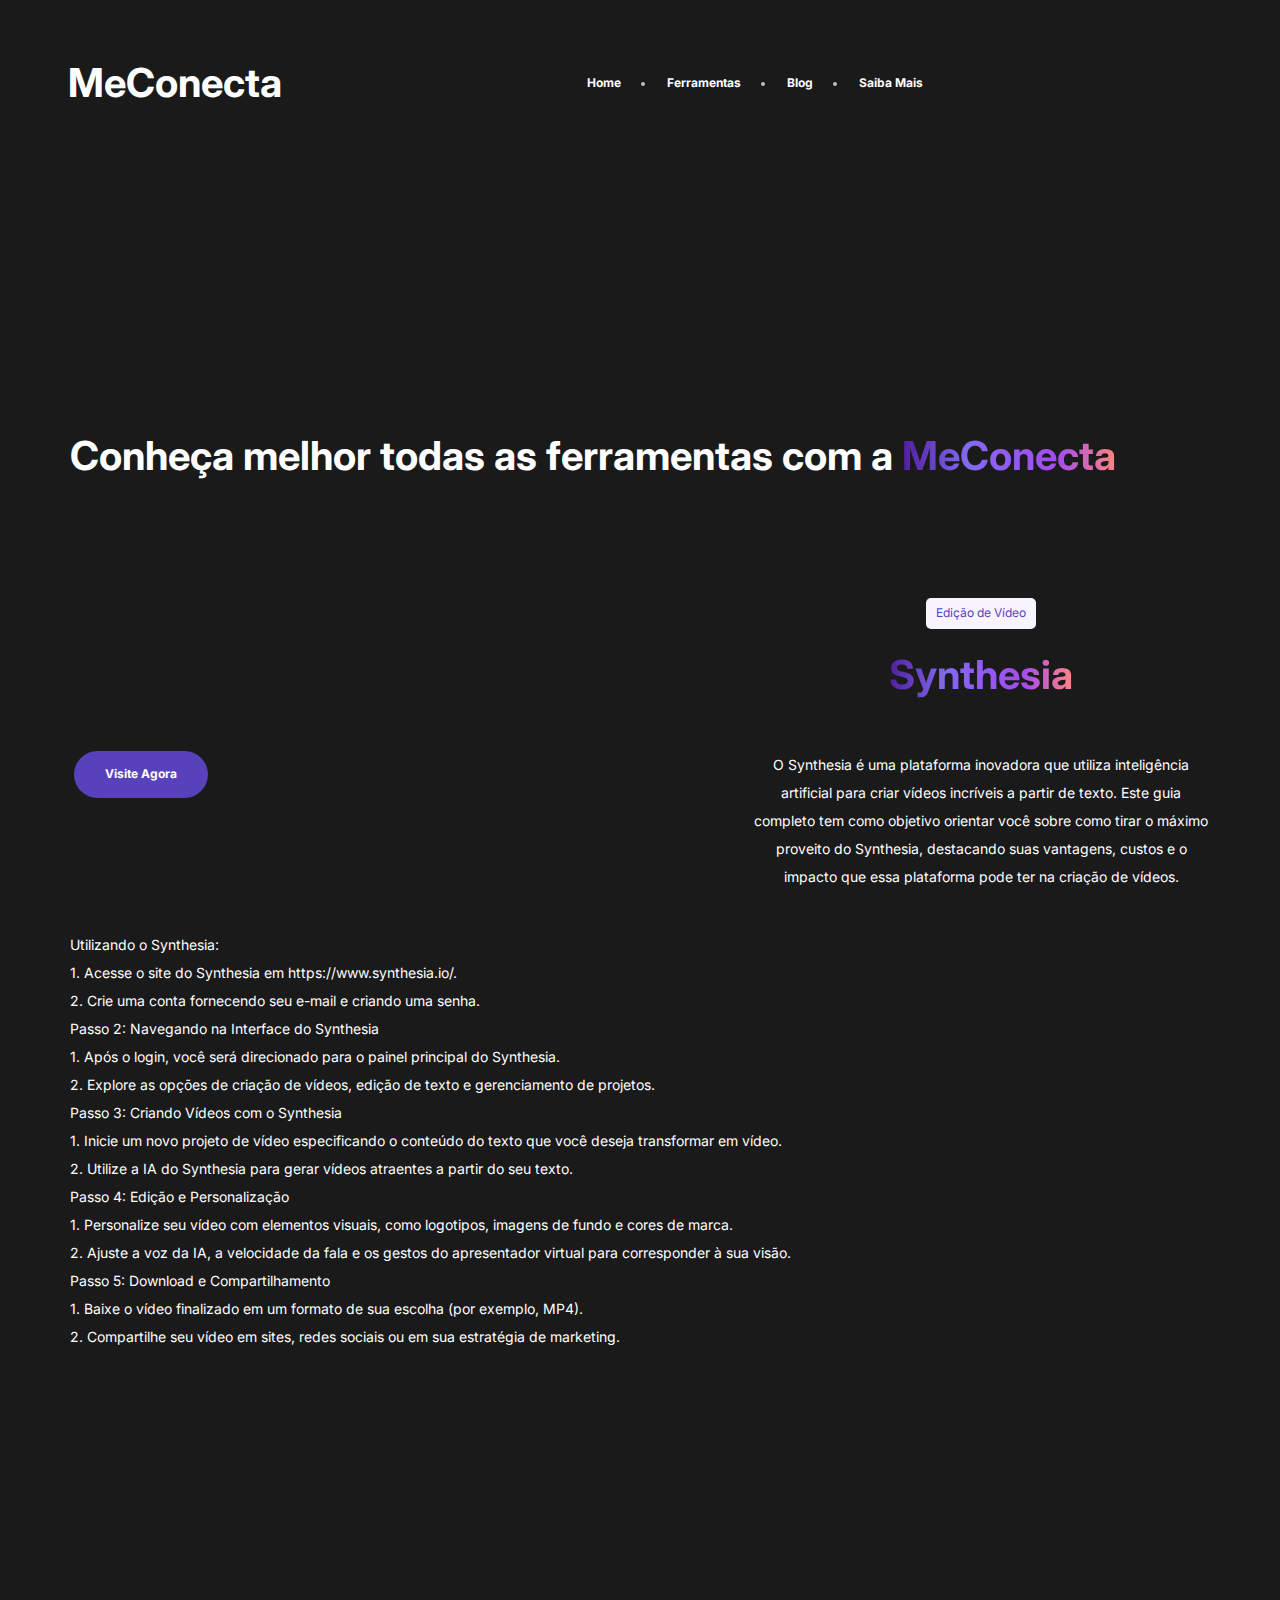
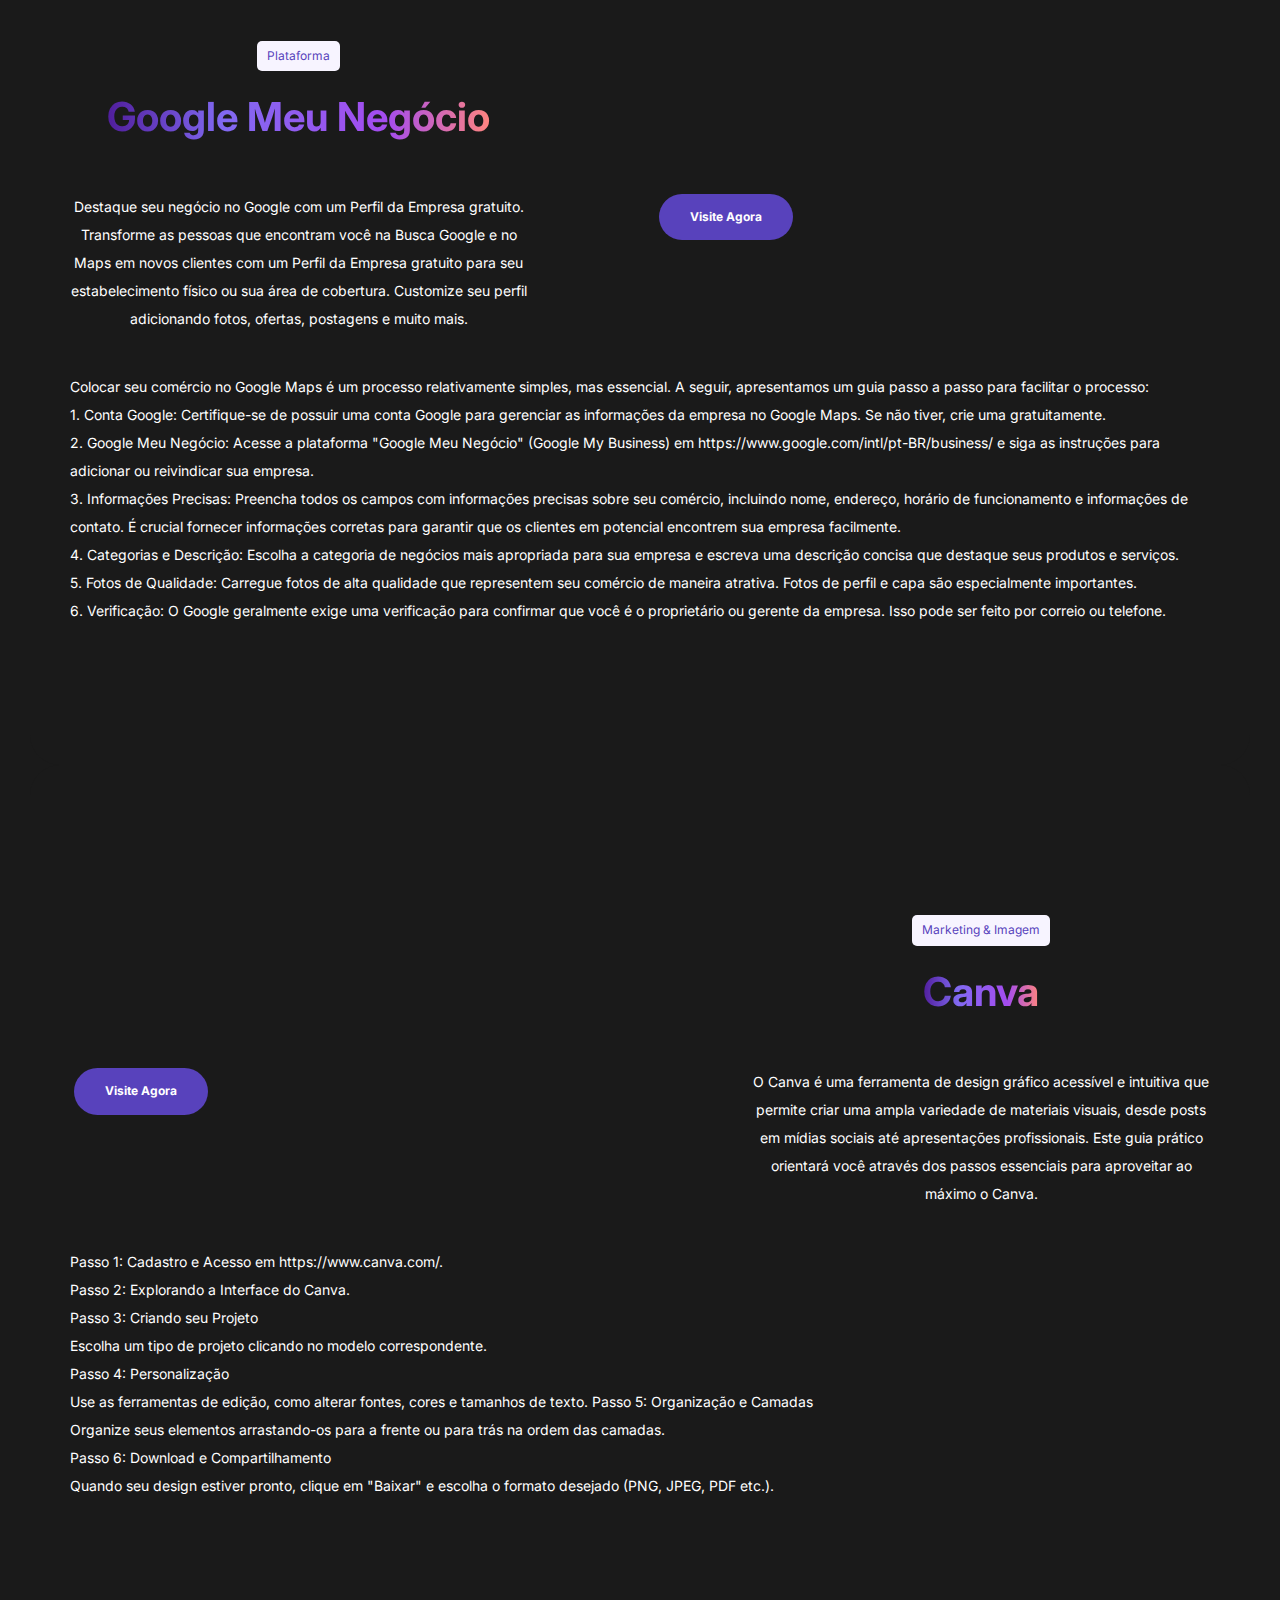
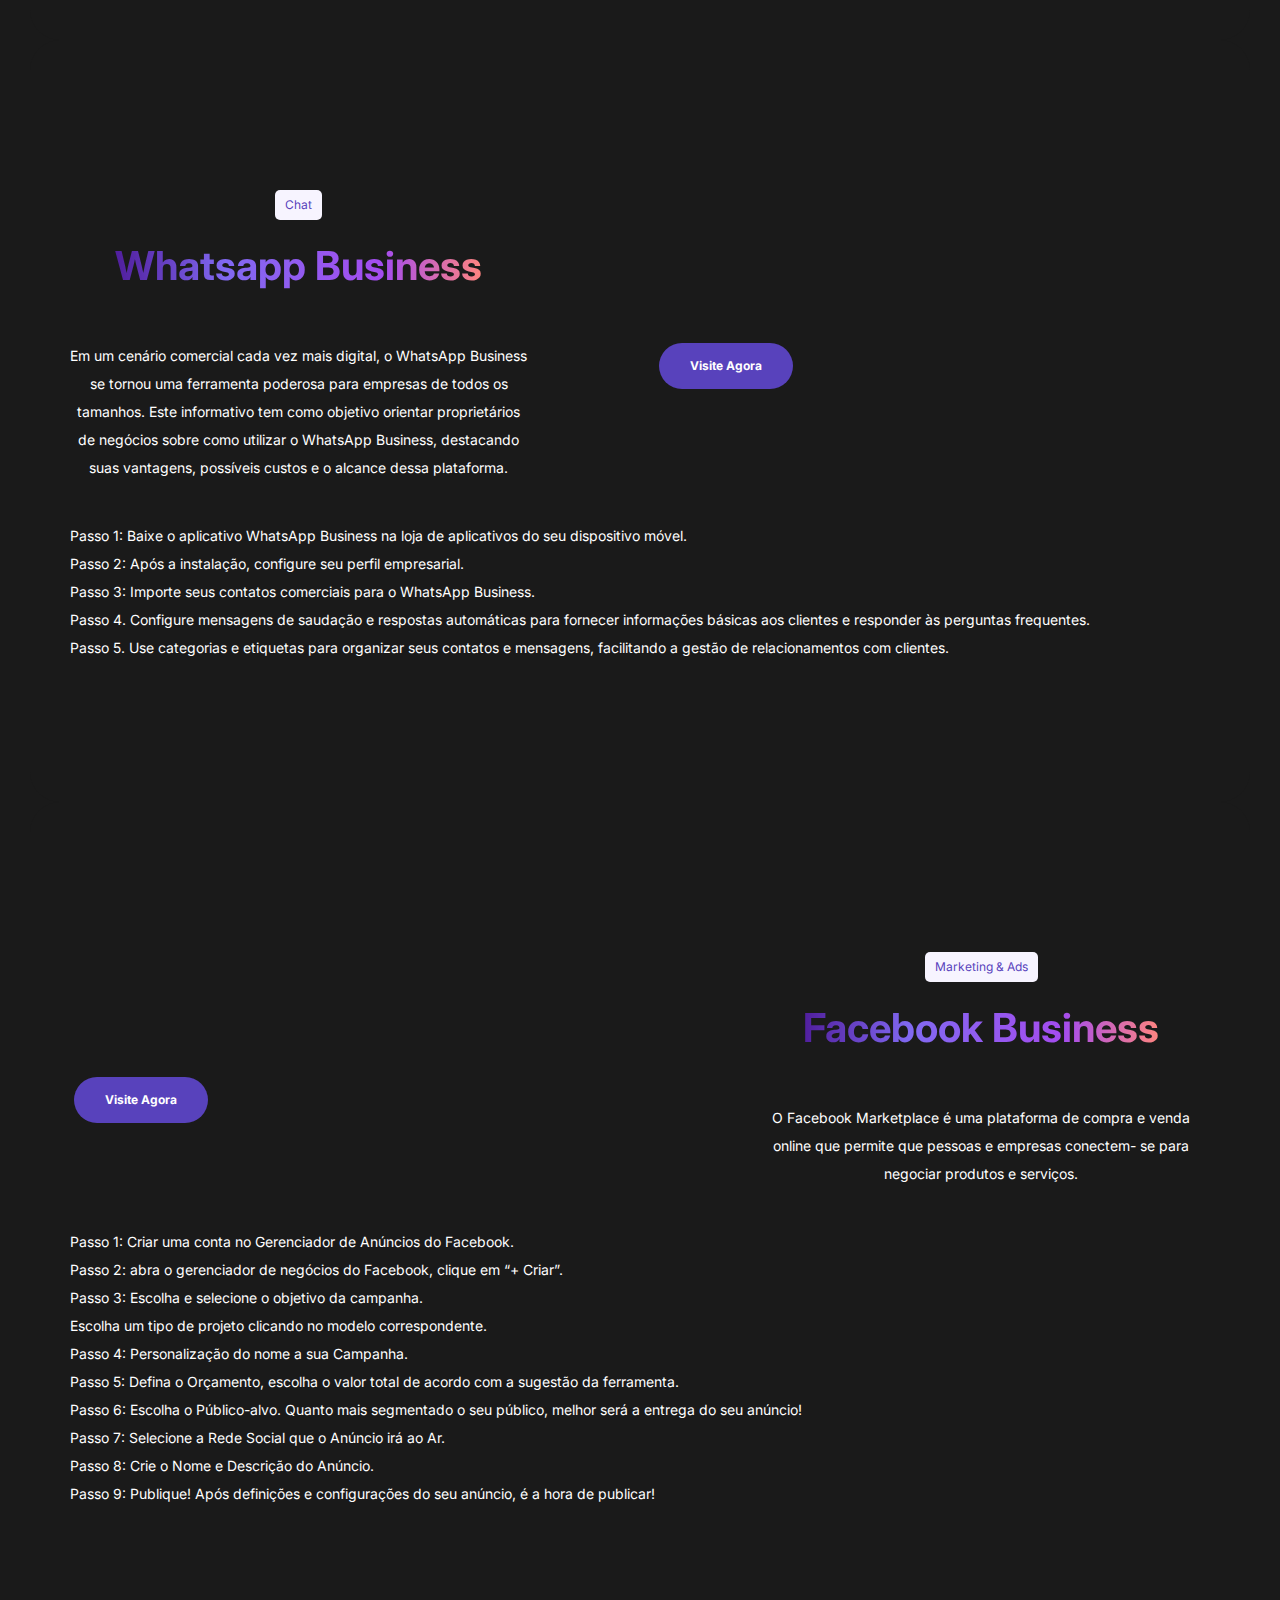
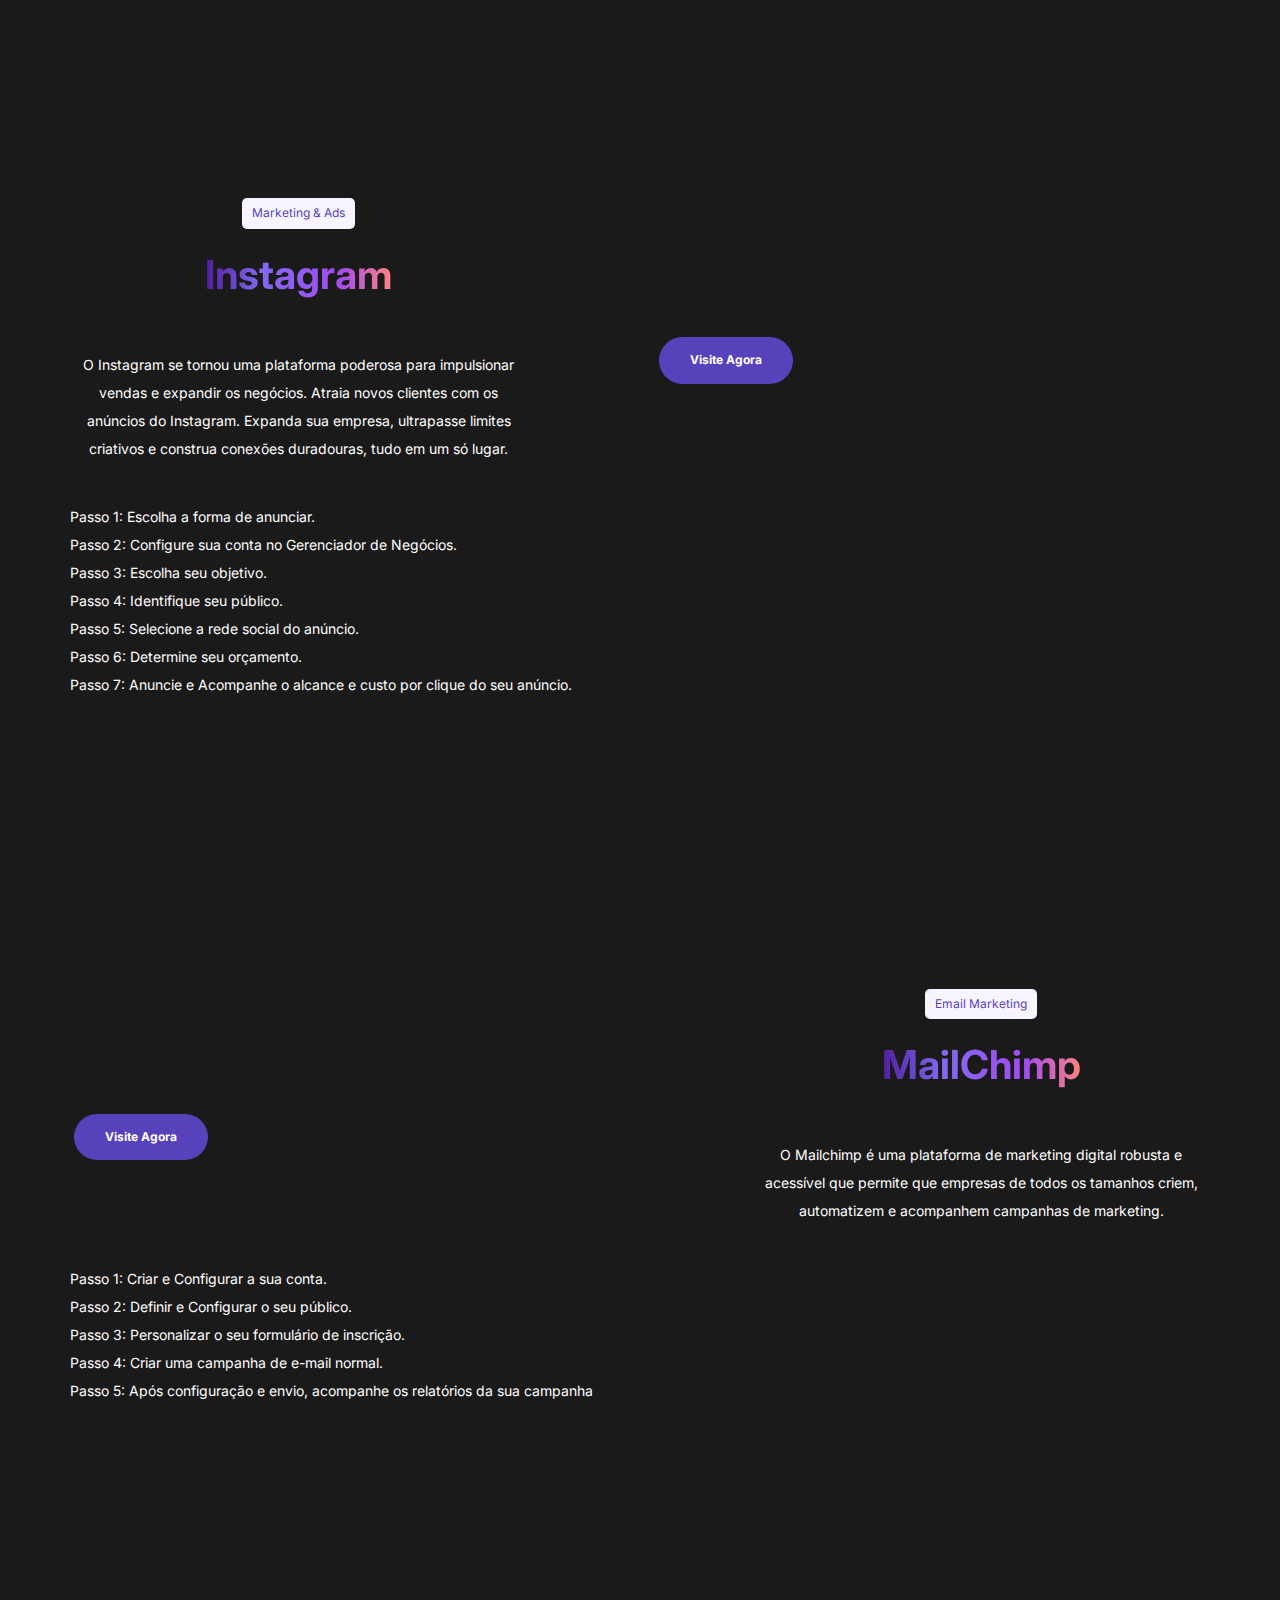
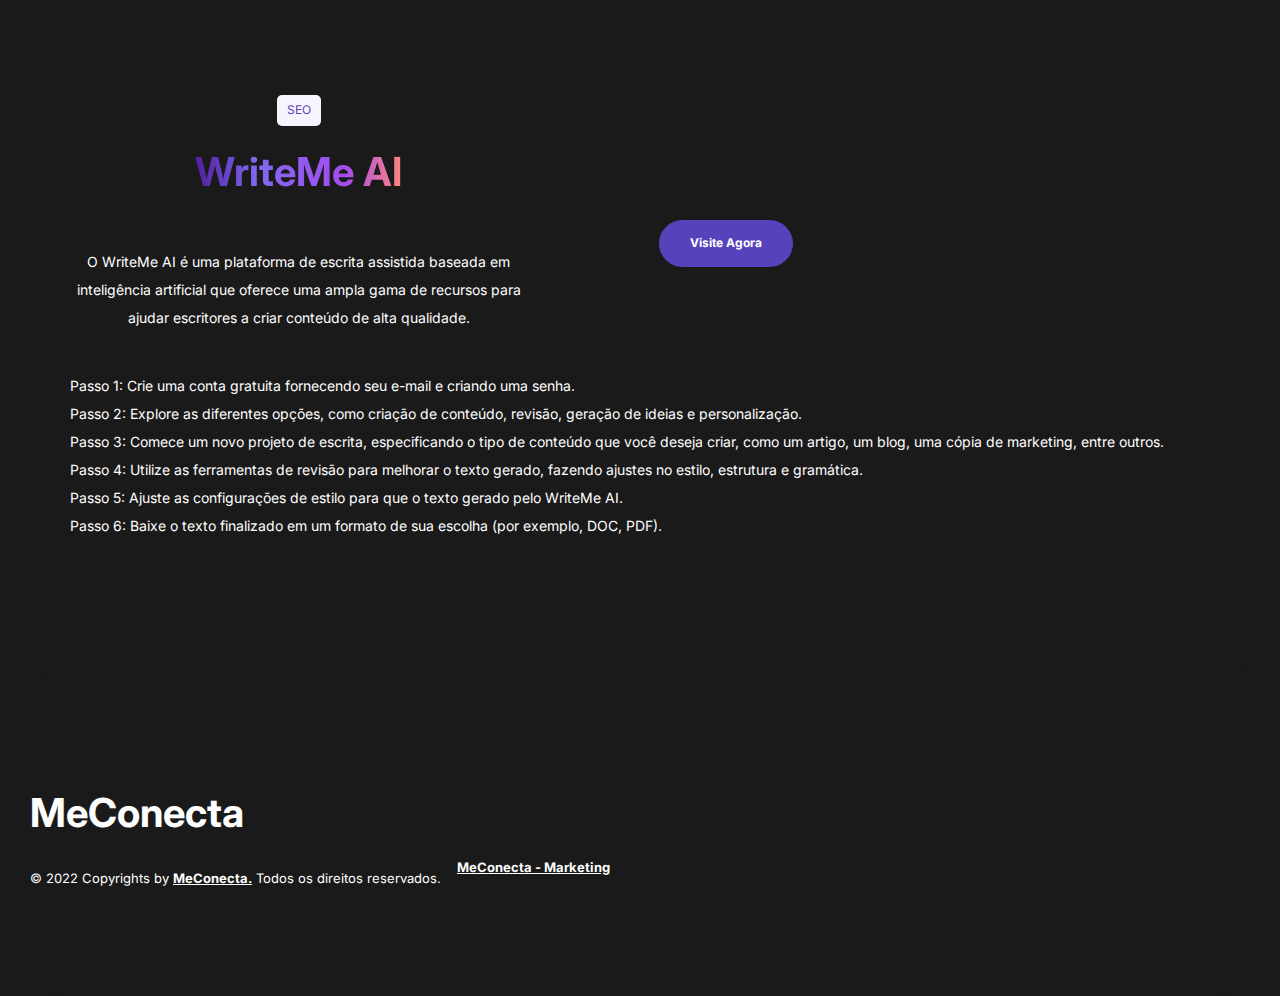
==== index2.html @ 96c1d4d1 "Create index2.html" ====
<!DOCTYPE html>
<html lang="en">

<head>
    <!-- Metas -->
    <meta charset="utf-8">
    <meta http-equiv="X-UA-Compatible" content="IE=edge" />
    <meta name="viewport" content="width=device-width, initial-scale=1, maximum-scale=1" />
    <meta name="keywords" content="MeConecta - Melhores ferramentas de Marketing para pequenas e médias empresas." />
    <meta name="description" content="MeConecta - Melhores ferramentas de Marketing para pequenas e médias empresas." />
    <meta name="Fatec Projeto" content="Marketing" />

    <!-- Title  -->
    <title>MeConecta - Melhores ferramentas de Marketing para pequenas e médias empresas.</title>

    <!-- Favicon -->
    <link rel="shortcut icon" href="assets/img/fav.png" title="Favicon" sizes="16x16" />

    <!-- ====== bootstrap icons cdn ====== -->
    <link rel="stylesheet" href="https://cdn.jsdelivr.net/npm/bootstrap-icons@1.7.2/font/bootstrap-icons.css">
    <link rel="stylesheet" href="/assets/lib/bootstrap.min.css">

    <!-- ====== font family ====== -->
    <link href="https://fonts.googleapis.com/css2?family=Inter:wght@100;200;300;400;500;600;700;800;900&display=swap"
        rel="stylesheet">

    <link rel="stylesheet" href="/assets/lib/all.min.css" />
    <link rel="stylesheet" href="/assets/lib/animate.css" />
    <link rel="stylesheet" href="/assets/lib/jquery.fancybox.css" />
    <link rel="stylesheet" href="/assets/lib/lity.css" />
    <link rel="stylesheet" href="/assets/lib/swiper.min.css" />

    <!-- ====== global style ====== -->
    <link rel="stylesheet" href="/assets/style.css" />
</head>

<body>
    <!-- ====== start header ====== -->
    <header class="style-6">
        <div class="content">
            <!-- ====== start navbar ====== -->
            <nav class="navbar navbar-expand-lg navbar-light style-6">
                <div class="container-fluid">
                    <a class="navbar-brand" href="#">
                        <h1 alt="MeConecta" height="30">MeConecta</h1>
                    </a>
                    <button class="navbar-toggler" type="button" data-bs-toggle="collapse"
                        data-bs-target="#navbarSupportedContent" aria-controls="navbarSupportedContent"
                        aria-expanded="false" aria-label="Toggle navigation">
                        <span class="navbar-toggler-icon"></span>
                    </button>
                    <div class="collapse navbar-collapse" id="navbarSupportedContent">
                        <ul class="navbar-nav m-auto mb-2 mb-lg-0">
                            <li class="nav-item">
                                <a class="nav-link" href="#">
                                    Home
                                </a>
                            </li>
                            <li class="nav-item">
                                <a class="nav-link" href="#ferramentas">
                                    Ferramentas
                                </a>
                            </li>
                            <li class="nav-item">
                                <a class="nav-link" href="#blog">
                                    Blog
                                </a>
                            </li>
                            <li class="nav-item">
                                <a class="nav-link" href="#saibamais">
                                    Saiba Mais
                                </a>
                            </li>
                        </ul>
                    </div>
                </div>
            </nav>
            <!-- ====== end navbar ====== -->

            <!-- ====== start about ====== -->
            <section class="about section-padding style-4">
                <div class="content frs-content">
                    <div class="container">
                        <div class="section-head style-4 new">
                            <h2 class="mb-30">Conheça melhor todas as ferramentas com a <span>MeConecta</span> </h2><br><br><br><br>
                        </div>
                        <div class="row align-items-center justify-content-between">
                            <div class="col-lg-6">
                                <div class="img mb-30 mb-lg-0">
                                    <img src="/assets/img/header/Synthesia.png" alt="">
                                    <a href="https://www.synthesia.io/" target="_blank" class="btn rounded-pill bg-blue4 fw-bold text-white mt-50">
                                        <small> Visite agora </small>
                                    </a>
                                </div>
                            </div>
                            <div class="col-lg-5">
                                <div class="info">
                                    <div class="section-head style-4">
                                        <small class="title_small">Edição de Vídeo</small>
                                        <h2 class="mb-30"><span> Synthesia</span> </h2>
                                    </div>
                                    <p class="text mb-40">
                                        O Synthesia é uma plataforma inovadora que utiliza 
inteligência artificial para criar vídeos incríveis a partir de 
texto. Este guia completo tem como objetivo orientar você 
sobre como tirar o máximo proveito do Synthesia, destacando 
suas vantagens, custos e o impacto que essa plataforma pode 
ter na criação de vídeos.

                                    </p>
                                </div>
                            </div>
                        </div>
                        <p class="text mb-40">
                                        Utilizando o Synthesia:<br>
1. Acesse o site do Synthesia em https://www.synthesia.io/.<br>
2. Crie  uma  conta  fornecendo  seu  e-mail  e  criando  uma 
senha.<br>
Passo 2: Navegando na Interface do Synthesia<br>
1. Após  o  login,  você  será  direcionado  para  o  painel 
principal do Synthesia.<br>
2. Explore as opções de criação de vídeos, edição de texto e 
gerenciamento de projetos.<br>
Passo 3: Criando Vídeos com o Synthesia<br>
1. Inicie um novo projeto de vídeo especificando o conteúdo 
do texto que você deseja transformar em vídeo.<br>
2. Utilize a IA do Synthesia para gerar vídeos atraentes a 
partir do seu texto.<br>
Passo 4: Edição e Personalização<br>
1. Personalize   seu   vídeo   com   elementos   visuais,   como 
logotipos, imagens de fundo e cores de marca.<br>
2. Ajuste a voz da IA, a velocidade da fala e os gestos do 
apresentador virtual para corresponder à sua visão.<br>
Passo 5: Download e Compartilhamento<br>
1. Baixe o vídeo finalizado em um formato de sua escolha 
(por exemplo, MP4).<br>
2. Compartilhe seu vídeo em sites, redes sociais ou em sua 
estratégia de marketing.
                        </p>
                    </div>
                </div>
                <div class="content sec-content">
                    <div class="container">
                        <div class="row align-items-center justify-content-between">
                            <div class="col-lg-5 order-2 order-lg-0">
                                <div class="info">
                                    <div class="section-head style-4">
                                        <small class="title_small">Plataforma</small>
                                        <h2 class="mb-30"> <span> Google Meu Negócio </span> </h2>
                                    </div>
                                    <p class="text mb-40">
                                        Destaque seu negócio no Google com um Perfil da Empresa gratuito.<br>
                                        Transforme as pessoas que encontram você na Busca Google e no Maps em novos clientes com um Perfil da Empresa gratuito para seu estabelecimento físico 
                                        ou sua área de cobertura. Customize seu perfil adicionando fotos, ofertas, postagens e muito mais.<br>
                                    </p>
                                </div>
                            </div>
                            <div class="col-lg-6 order-0 order-lg-2">
                                <div class="img mb-30 mb-lg-0">
                                    <img src="/assets/img/header/googlebusiness.png" alt="">
                                    <a href="https://www.google.com/intl/pt-BR_br/business/" target="_blank" class="btn rounded-pill bg-blue4 fw-bold text-white mt-50">
                                        <small> Visite agora </small>
                                    </a>
                                </div>
                            </div>
                        </div>
                        <p class="text mb-40">
                            Colocar seu comércio no Google Maps é um processo 
relativamente simples, mas essencial. A seguir, apresentamos 
um guia passo a passo para facilitar o processo:<br>
1. Conta Google: Certifique-se de possuir uma conta 
Google para gerenciar as informações da empresa no Google 
Maps. Se não tiver, crie uma gratuitamente.<br>
2. Google Meu Negócio: Acesse a plataforma "Google Meu Negócio" (Google My Business) em https://www.google.com/intl/pt-BR/business/ e siga as instruções para adicionar ou reivindicar sua empresa.
<br>
3.	Informações Precisas: Preencha todos os campos com informações precisas sobre seu comércio, incluindo nome, endereço, horário de funcionamento e informações de contato. É crucial fornecer informações corretas para garantir que os clientes em potencial encontrem sua empresa facilmente.
<br>
4.	Categorias e Descrição: Escolha a categoria de negócios mais apropriada para sua empresa e escreva uma descrição concisa que destaque seus produtos e serviços.
<br>
5.	Fotos de Qualidade: Carregue fotos de alta qualidade que representem seu comércio de maneira atrativa. Fotos de perfil e capa são especialmente importantes.
<br>
6.	Verificação: O Google geralmente exige uma verificação para confirmar que você é o proprietário ou gerente da empresa. Isso pode ser feito por correio ou telefone.
                        </p>
                    </div>
                </div>
                <div class="content trd-content">
                    <div class="container">
                        <div class="row align-items-center justify-content-between">
                            <div class="col-lg-6">
                                <div class="img mb-30 mb-lg-0">
                                    <img src="/assets/img/header/canvawebsite.png" alt="">
                                    <a href="https://www.canva.com/pt_br/" target="_blank" class="btn rounded-pill bg-blue4 fw-bold text-white mt-50">
                                        <small> Visite agora </small>
                                    </a>
                                </div>
                            </div>
                            <div class="col-lg-5">
                                <div class="info">
                                    <div class="section-head style-4">
                                        <small class="title_small">Marketing & Imagem</small>
                                        <h2 class="mb-30"><span> Canva </span> </h2>
                                    </div>
                                    <p class="text mb-40">
                                        O Canva é uma ferramenta de design gráfico acessível e intuitiva que permite criar uma ampla variedade de materiais visuais, desde posts em mídias sociais até apresentações profissionais. 
                                        Este guia prático orientará você através dos passos essenciais para aproveitar ao máximo o Canva.
                                    </p> 
                                </div>
                            </div>
                        </div>
                        <p class="text mb-40">
                            Passo 1: Cadastro e Acesso em https://www.canva.com/.<br>
                            Passo 2: Explorando a Interface do Canva.<br>
                            Passo 3: Criando seu Projeto<br>
                            Escolha um tipo de projeto clicando no modelo correspondente.<br>
                            Passo 4: Personalização<br>
                            Use as ferramentas de edição, como alterar fontes, cores e tamanhos de texto.
                            Passo 5: Organização e Camadas<br>
                            Organize seus elementos arrastando-os para a frente ou para trás na ordem das camadas.<br>
                            Passo 6: Download e Compartilhamento<br>
                            Quando seu design estiver pronto, clique em "Baixar" e escolha o formato desejado (PNG, JPEG, PDF etc.).
                        </p>
                    </div>
                </div>

                <div class="content sec-content">
                    <div class="container">
                        <div class="row align-items-center justify-content-between">
                            <div class="col-lg-5 order-2 order-lg-0">
                                <div class="info">
                                    <div class="section-head style-4">
                                        <small class="title_small">Chat</small>
                                        <h2 class="mb-30"> <span> Whatsapp Business </span> </h2>
                                    </div>
                                    <p class="text mb-40">
                                        Em um cenário comercial cada vez mais digital, o WhatsApp Business se tornou uma ferramenta poderosa para empresas de todos os tamanhos. Este informativo tem como objetivo 
                                        orientar proprietários de negócios sobre como utilizar o WhatsApp Business, destacando suas vantagens, possíveis custos e o alcance dessa plataforma.
                                    </p>
                                </div>
                            </div>
                            <div class="col-lg-6 order-0 order-lg-2">
                                <div class="img mb-30 mb-lg-0">
                                    <img src="/assets/img/header/whatsappwebsitesite.png" alt="">
                                    <a href="https://business.whatsapp.com/?lang=pt_BR" target="_blank" class="btn rounded-pill bg-blue4 fw-bold text-white mt-50">
                                        <small> Visite agora </small>
                                    </a>
                                </div>
                            </div>
                        </div>
                        <p class="text mb-40">
                            Passo 1: Baixe o aplicativo WhatsApp Business na loja de aplicativos do seu dispositivo móvel.<br>
                            Passo 2: Após a instalação, configure seu perfil empresarial.<br>
                            Passo 3: Importe seus contatos comerciais para o WhatsApp Business.<br>
                            Passo 4. Configure mensagens de saudação e respostas automáticas para fornecer informações básicas aos clientes e responder às perguntas frequentes.<br>
                            Passo 5. Use categorias e etiquetas para organizar seus contatos e mensagens, facilitando a gestão de relacionamentos com clientes.<br>
                        </p>
                    </div>
                </div>

                <div class="content trd-content">
                    <div class="container">
                        <div class="row align-items-center justify-content-between">
                            <div class="col-lg-6">
                                <div class="img mb-30 mb-lg-0">
                                    <img src="/assets/img/header/facebookwebsite.png" alt="">
                                    <a href="https://www.facebook.com/business/m/get-started-meta-advertising?content_id=jFDHomLbgXVuhGA&ref=sem_smb&utm_term=publicidade%20de%20negócios%20no%20facebook&gclid=CjwKCAjws9ipBhB1EiwAccEi1MFI7jZOHL8opvXvV9rWWG-YhNwEJSIbu3VRmSSFhhHhM9BhVFn_xxoCvtUQAvD_BwE" target="_blank" class="btn rounded-pill bg-blue4 fw-bold text-white mt-50">
                                        <small> Visite agora </small>
                                    </a>
                                </div>
                            </div>
                            <div class="col-lg-5">
                                <div class="info">
                                    <div class="section-head style-4">
                                        <small class="title_small">Marketing & Ads</small>
                                        <h2 class="mb-30"><span> Facebook Business </span> </h2>
                                    </div>
                                    <p class="text mb-40">
                                        O Facebook Marketplace é uma plataforma de compra e venda online que permite que pessoas e empresas conectem- se para negociar produtos e serviços. 
                                    </p> 
                                </div>
                            </div>
                        </div>
                        <p class="text mb-40">
                            Passo 1: Criar uma conta no Gerenciador de Anúncios do Facebook.<br>
                            Passo 2: abra o gerenciador de negócios do Facebook, clique em “+ Criar”.<br>
                            Passo 3: Escolha e selecione o objetivo da campanha.<br>
                            Escolha um tipo de projeto clicando no modelo correspondente.<br>
                            Passo 4: Personalização do nome a sua Campanha.<br>
                            Passo 5: Defina o Orçamento, escolha o valor total de acordo com a sugestão da ferramenta.<br>
                            Passo 6: Escolha o Público-alvo. Quanto mais segmentado o seu público, melhor será a entrega do seu anúncio!<br>
                            Passo 7: Selecione a Rede Social que o Anúncio irá ao Ar.<br>
                            Passo 8: Crie o Nome e Descrição do Anúncio.<br>
                            Passo 9: Publique! Após definições e configurações do seu anúncio, é a hora de publicar! 
                        </p>
                    </div>
                </div>

                <div class="content sec-content">
                    <div class="container">
                        <div class="row align-items-center justify-content-between">
                            <div class="col-lg-5 order-2 order-lg-0">
                                <div class="info">
                                    <div class="section-head style-4">
                                        <small class="title_small">Marketing & Ads</small>
                                        <h2 class="mb-30"> <span> Instagram </span> </h2>
                                    </div>
                                    <p class="text mb-40">
                                        O Instagram se tornou uma plataforma poderosa para impulsionar vendas e expandir os negócios. 
                                        Atraia novos clientes com os anúncios do Instagram. Expanda sua empresa, ultrapasse limites criativos e construa conexões duradouras, tudo em um só lugar.
                                    </p>
                                </div>
                            </div>
                            <div class="col-lg-6 order-0 order-lg-2">
                                <div class="img mb-30 mb-lg-0">
                                    <img src="/assets/img/header/instagramwebsite.png" alt="">
                                    <a href="https://business.instagram.com/" target="_blank" class="btn rounded-pill bg-blue4 fw-bold text-white mt-50">
                                        <small> Visite agora </small>
                                    </a>
                                </div>
                            </div>
                        </div>
                        <p class="text mb-40">
                            Passo 1: Escolha a forma de anunciar.<br>
                            Passo 2: Configure sua conta no Gerenciador de Negócios.<br>
                            Passo 3: Escolha seu objetivo.<br>
                            Passo 4: Identifique seu público.<br>
                            Passo 5: Selecione a rede social do anúncio.<br>
                            Passo 6: Determine seu orçamento.<br>
                            Passo 7: Anuncie e Acompanhe o alcance e custo por clique do seu anúncio.
                        </p>
                    </div>
                </div>

                <div class="content trd-content">
                    <div class="container">
                        <div class="row align-items-center justify-content-between">
                            <div class="col-lg-6">
                                <div class="img mb-30 mb-lg-0">
                                    <img src="/assets/img/header/mailchimpwebsite.png" alt="">
                                    <a href="https://mailchimp.com/pt-br/" target="_blank" class="btn rounded-pill bg-blue4 fw-bold text-white mt-50">
                                        <small> Visite agora </small>
                                    </a>
                                </div>
                            </div>
                            <div class="col-lg-5">
                                <div class="info">
                                    <div class="section-head style-4">
                                        <small class="title_small">Email Marketing</small>
                                        <h2 class="mb-30"><span> MailChimp </span> </h2>
                                    </div>
                                    <p class="text mb-40">
                                        O Mailchimp é uma plataforma de marketing digital robusta e acessível que permite que empresas de todos os tamanhos criem, automatizem e acompanhem campanhas de marketing. 
                                    </p> 
                                </div>
                            </div>
                        </div>
                        <p class="text mb-40">
                            Passo 1: Criar e Configurar a sua conta.<br>
                            Passo 2: Definir e Configurar o seu público.<br>
                            Passo 3: Personalizar o seu formulário de inscrição.<br>
                            Passo 4: Criar uma campanha de e-mail normal.<br>
                            Passo 5: Após configuração e envio, acompanhe os relatórios da sua campanha<br>
                        </p>
                    </div>
                </div>

                <div class="content sec-content">
                    <div class="container">
                        <div class="row align-items-center justify-content-between">
                            <div class="col-lg-5 order-2 order-lg-0">
                                <div class="info">
                                    <div class="section-head style-4">
                                        <small class="title_small">SEO</small>
                                        <h2 class="mb-30"> <span> WriteMe AI </span> </h2>
                                    </div>
                                    <p class="text mb-40">
                                        O WriteMe AI é uma plataforma de escrita assistida baseada em inteligência artificial que oferece uma ampla gama de recursos para ajudar escritores a 
                                        criar conteúdo de alta qualidade. 
                                    </p>
                                </div>
                            </div>
                            <div class="col-lg-6 order-0 order-lg-2">
                                <div class="img mb-30 mb-lg-0">
                                    <img src="/assets/img/header/WriteMewebsite.png" alt="">
                                    <a href="https://writeme.ai/" target="_blank" class="btn rounded-pill bg-blue4 fw-bold text-white mt-50">
                                        <small> Visite agora </small>
                                    </a>
                                </div>
                            </div>
                        </div>
                        <p class="text mb-40">
                            Passo 1: Crie uma conta gratuita fornecendo seu e-mail e criando uma senha.<br>
                            Passo 2: Explore as diferentes opções, como criação de conteúdo, revisão, geração de ideias e personalização.<br>
                            Passo 3: Comece um novo projeto de escrita, especificando o tipo de conteúdo que você deseja criar, como um artigo, um blog, uma cópia de marketing, entre outros.<br>
                            Passo 4: Utilize as ferramentas de revisão para melhorar o texto gerado, fazendo ajustes no estilo, estrutura e gramática.<br>
                            Passo 5: Ajuste as configurações de estilo para que o texto gerado pelo WriteMe AI.<br>
                            Passo 6: Baixe o texto finalizado em um formato de sua escolha (por exemplo, DOC, PDF).
                        </p>
                    </div>
                </div>

            </section>

             <!--End-Contents-->
    <footer>
        <div class="foot">
            <div class="row">
                <div class="col-lg-3 col-sm-6">
                    <a class="navbar-brand">
                        <h1 alt="MeConecta" height="30">MeConecta</h1>
                    </div>
                    <div class="col-lg-6">
                        <small class="small">
                            © 2022 Copyrights by <small class="fw-bold text-decoration-underline">MeConecta.</small> Todos os direitos reservados.
                            <a href="https://meconectai.netlify.app/" class="fw-bold text-decoration-underline">MeConecta - Marketing</a>
                    </small>
                </div>
            </div>
        </div>
    </footer>

</body>

</html>
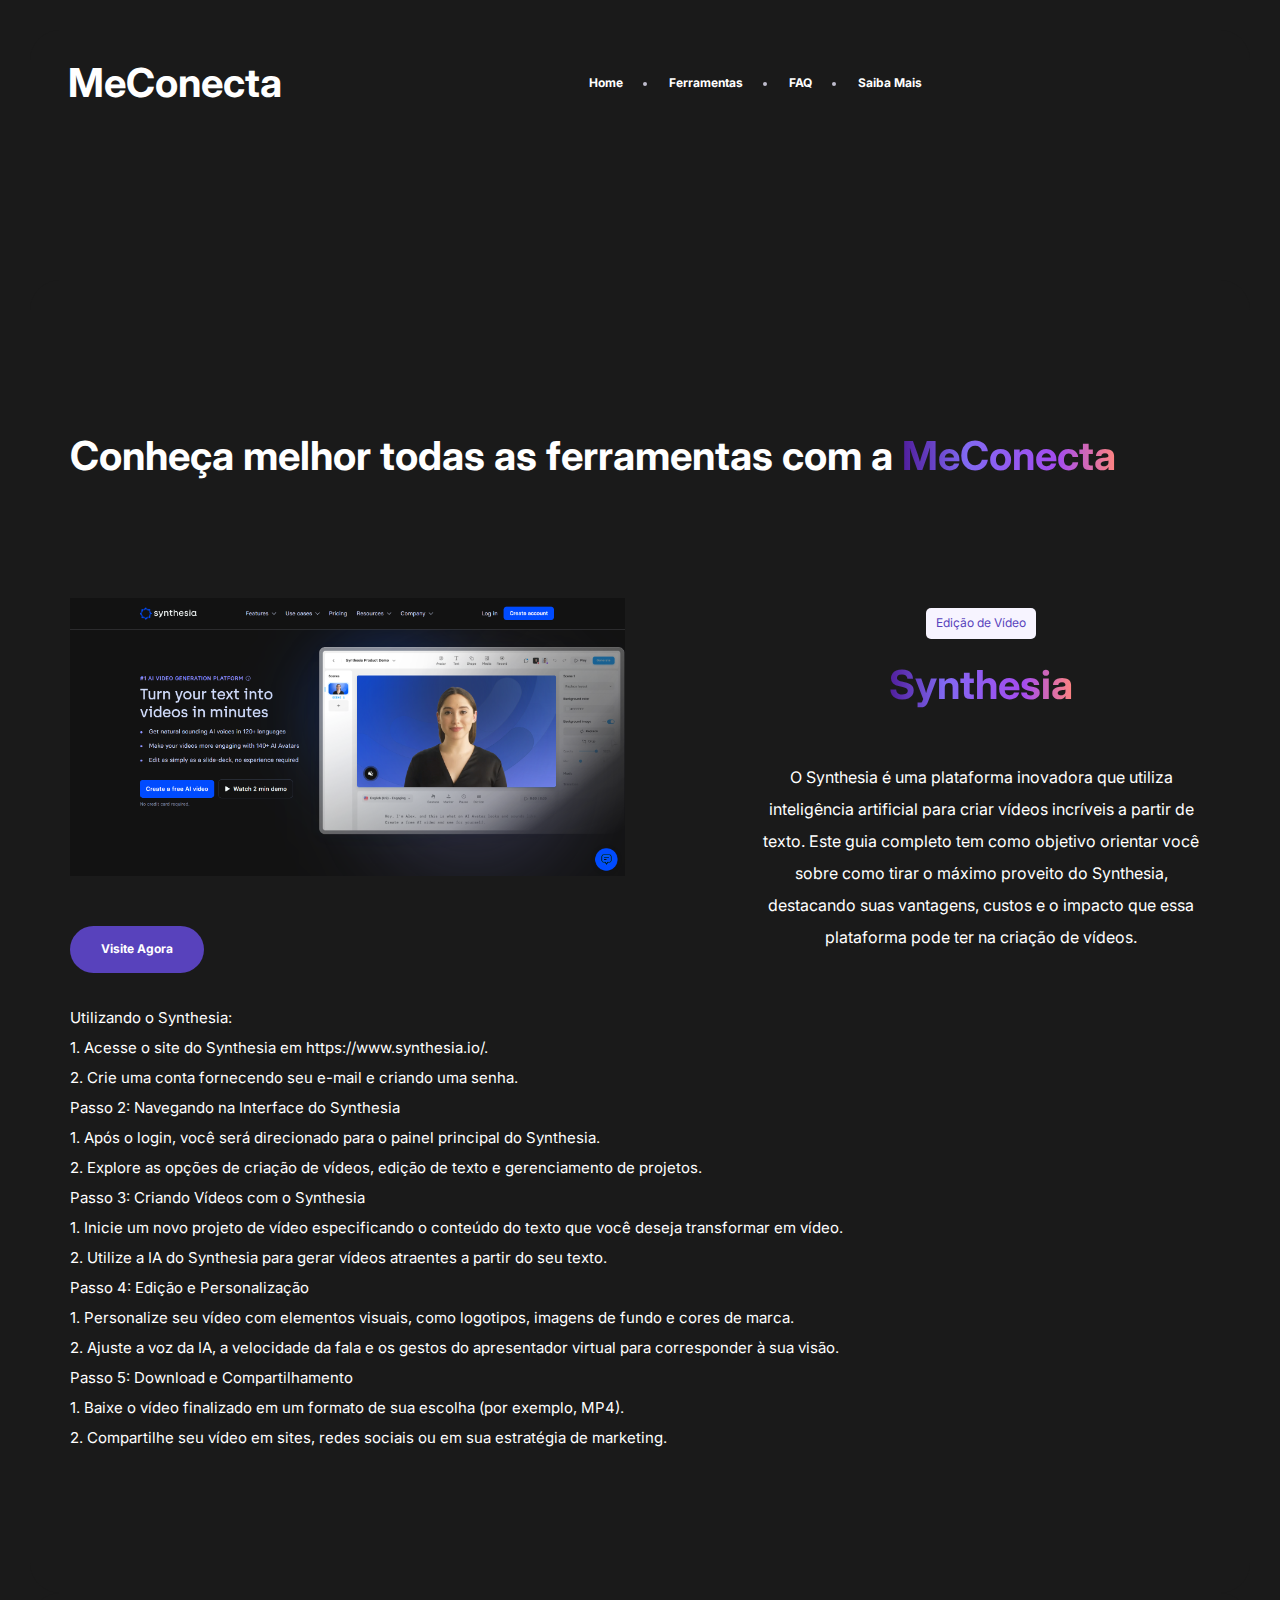
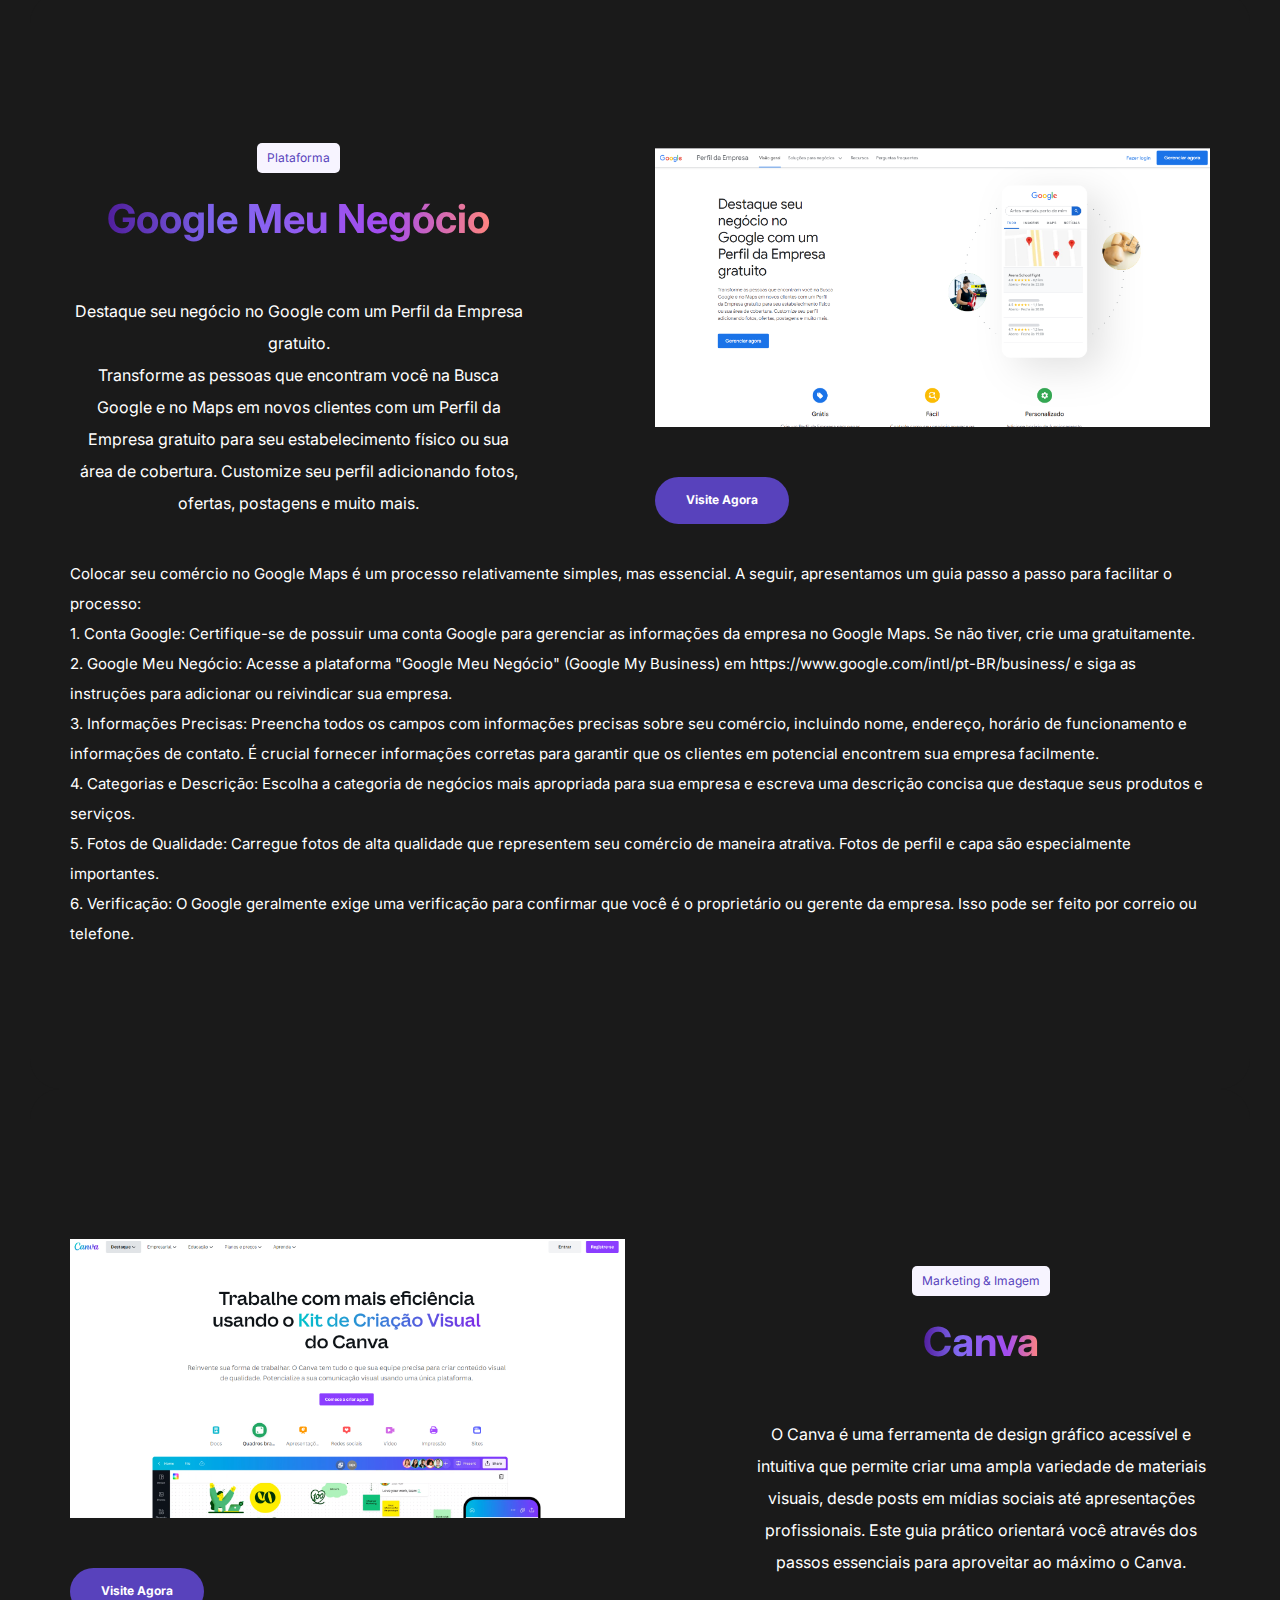
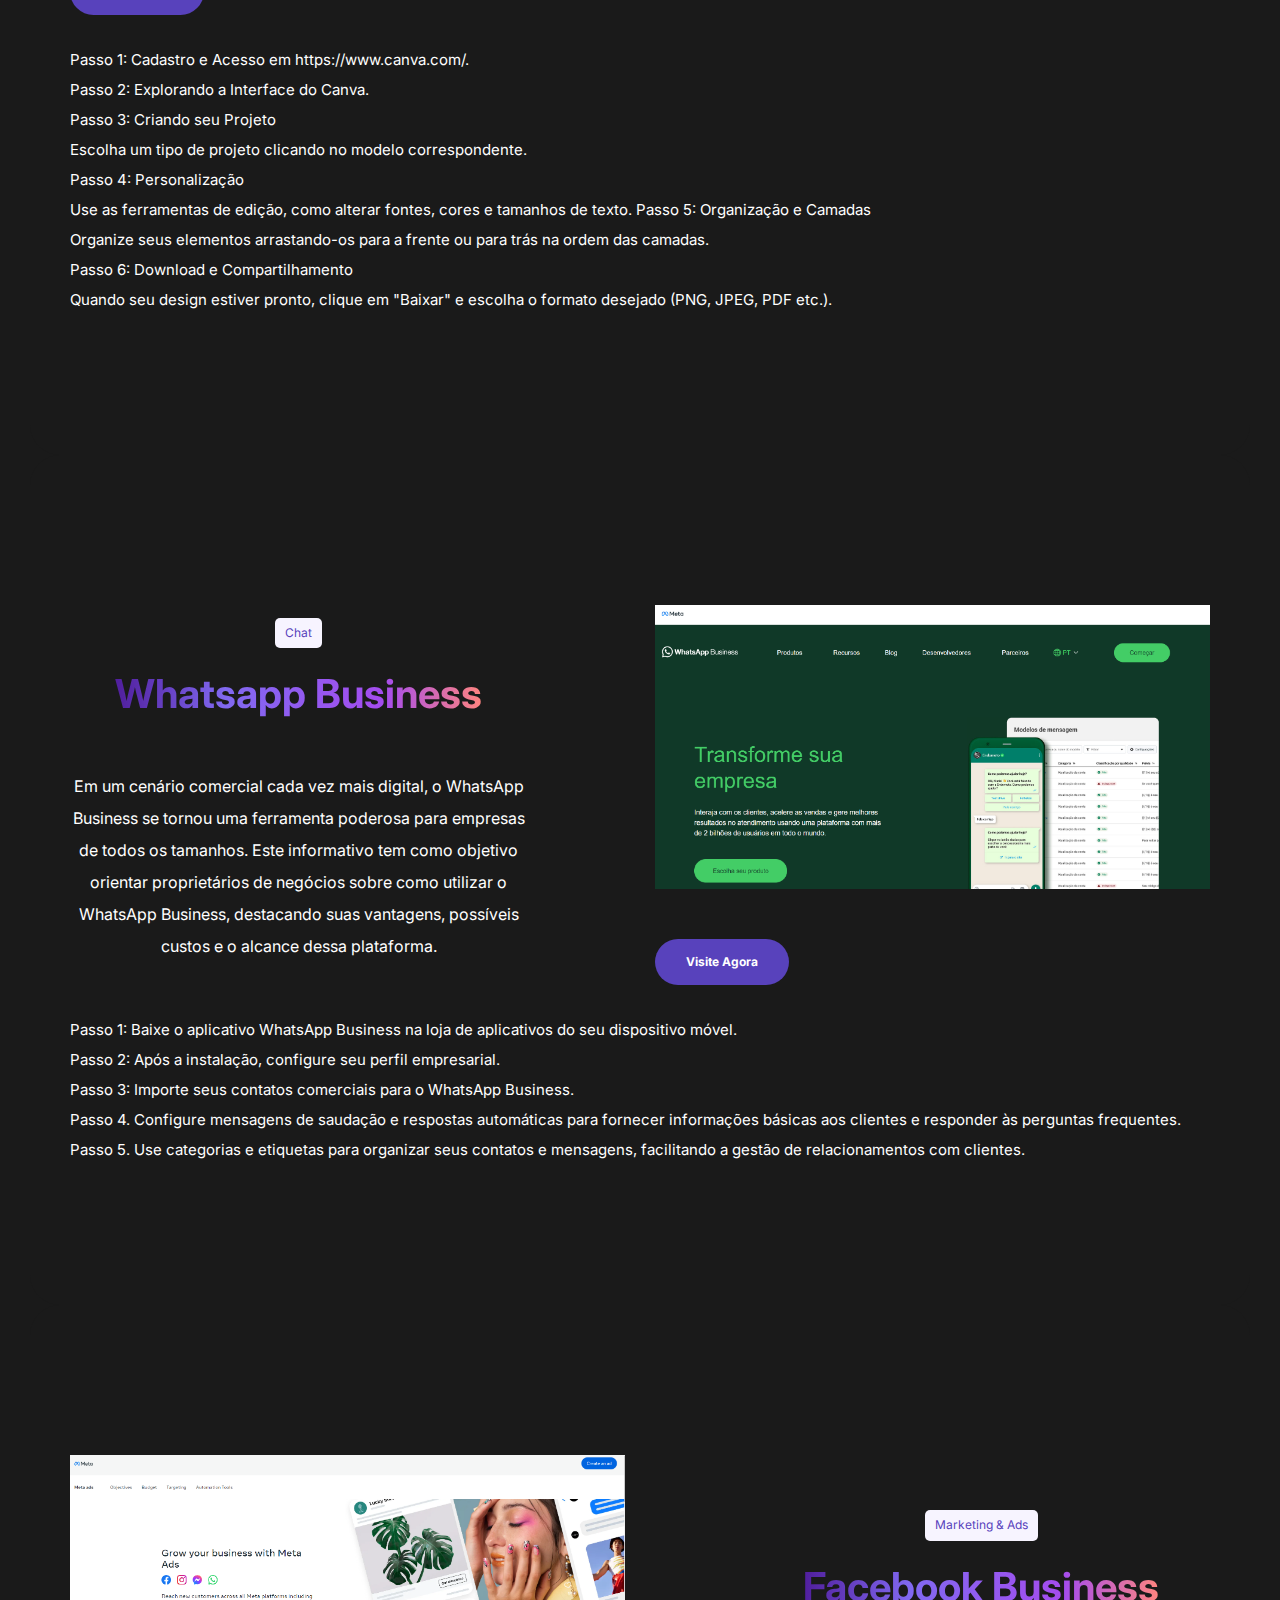
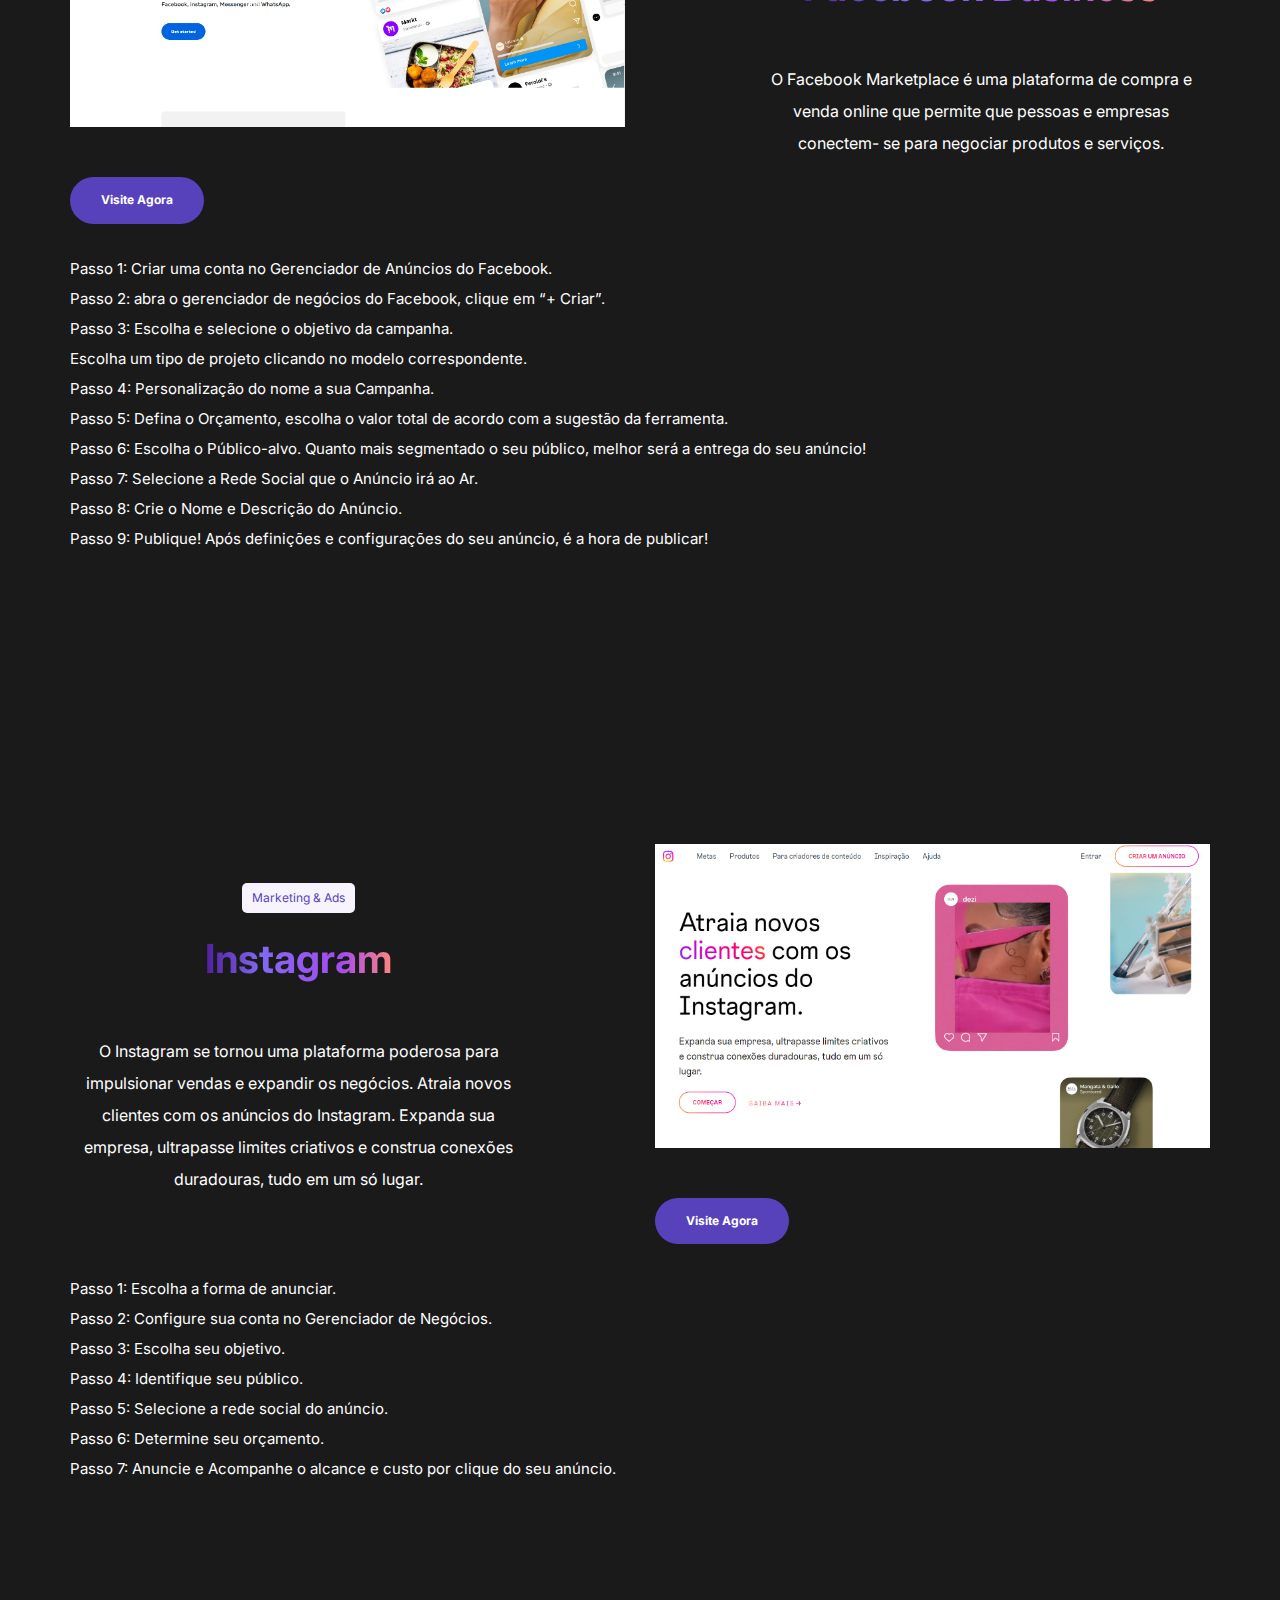
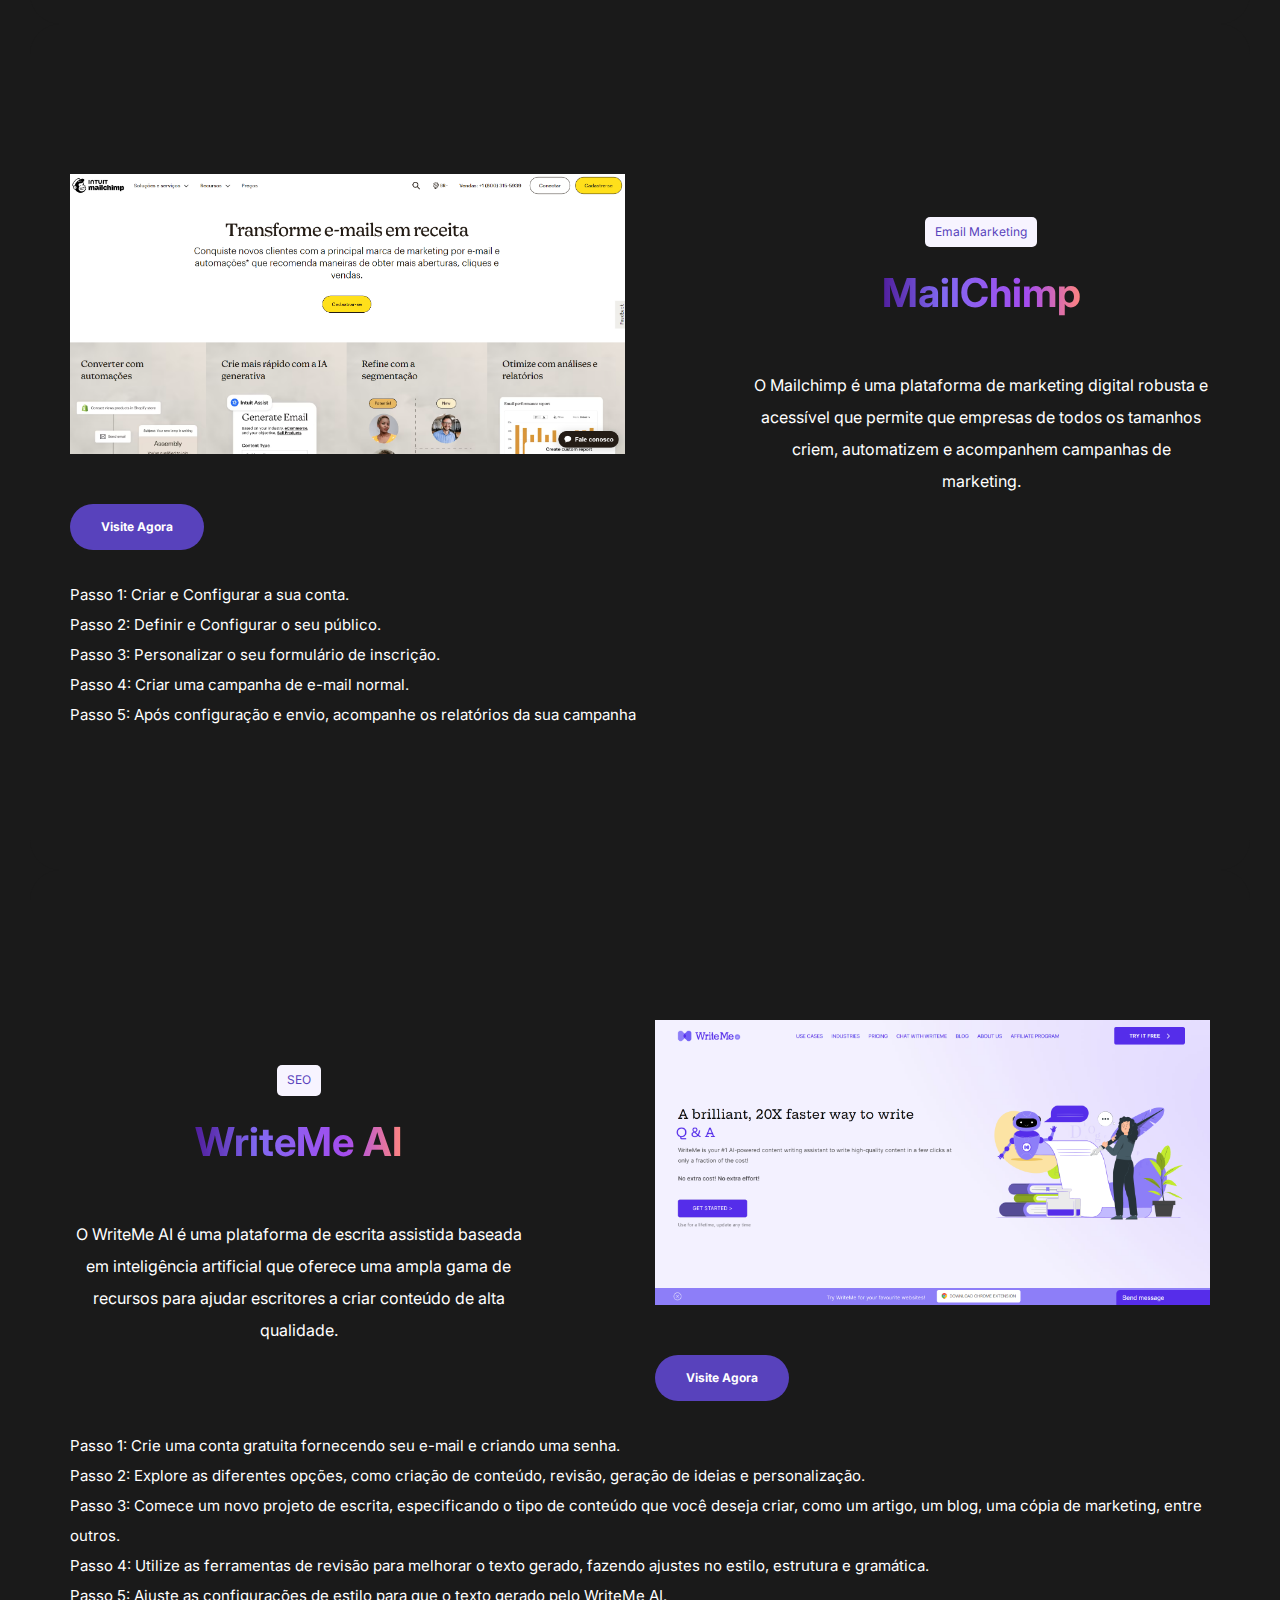
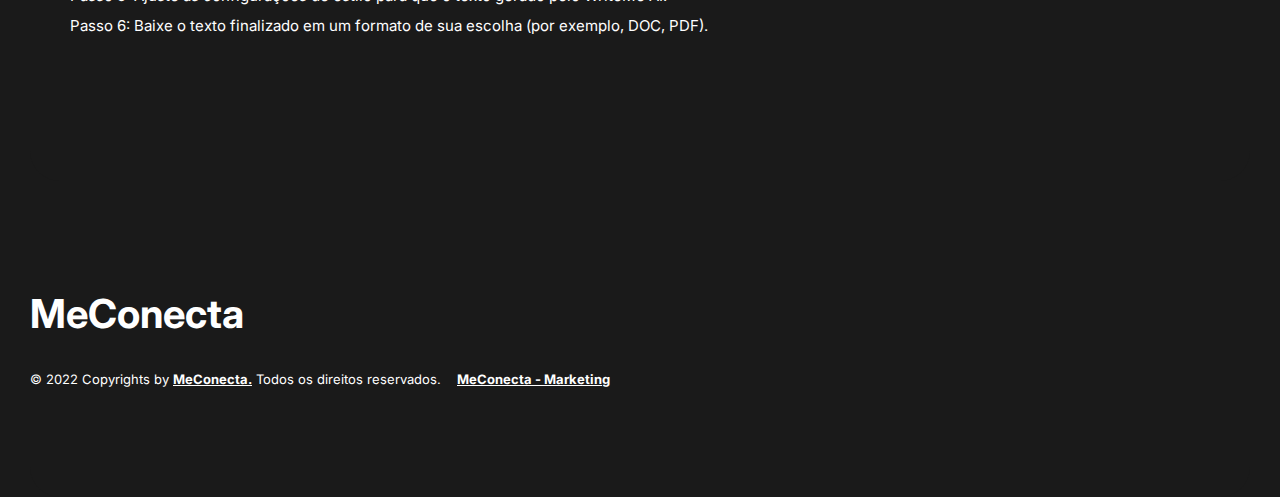
==== commit 10a5c5ec: "Update index2.html" ====
--- a/index2.html
+++ b/index2.html
@@ -52,18 +52,18 @@
                     <div class="collapse navbar-collapse" id="navbarSupportedContent">
                         <ul class="navbar-nav m-auto mb-2 mb-lg-0">
                             <li class="nav-item">
-                                <a class="nav-link" href="#">
+                                <a class="nav-link" href="/index.html#home">
                                     Home
                                 </a>
                             </li>
                             <li class="nav-item">
-                                <a class="nav-link" href="#ferramentas">
+                                <a class="nav-link" href="/index.html#ferramentas">
                                     Ferramentas
                                 </a>
                             </li>
                             <li class="nav-item">
-                                <a class="nav-link" href="#blog">
-                                    Blog
+                                <a class="nav-link" href="/index.html#faq">
+                                    FAQ
                                 </a>
                             </li>
                             <li class="nav-item">
--- a/assets/style.css
+++ b/assets/style.css
@@ -422,7 +422,6 @@
   .row:not(.gx-0):not(.gx-1):not(.gx-2):not(.gx-3):not(.gx-4):not(.gx-5) > * {
     padding-right: 15px;
     padding-left: 15px;
-    display: flex;
   }
   
   h1,
@@ -509,7 +508,7 @@
   }
   
   .text {
-    font-size: 14px;
+    font-size: 15px;
     line-height: 2;
   }
   
@@ -966,7 +965,6 @@
   
   .mt-50 {
     margin-top: 50px !important;
-    margin-bottom: 0 0 120px 0;
   }
   
   .mt-60 {
@@ -1783,7 +1781,6 @@
     text-transform: capitalize;
     margin: 0 10px;
   }
-  
   /* --------------- section style-5 --------------- */
   .section-head.style-5 h2 {
     font-size: 45px;
@@ -3520,7 +3517,7 @@
     z-index: 1;
   }
   header.style-6 .info .text {
-    font-size: 14px;
+    font-size: 16px;
     color: #fff;
     margin-top: 50px;
   }
@@ -4342,8 +4339,8 @@
   text-align: center;
 }
 .features.style-4 .content .features-card .icon {
-  width: 150px;
-  height: 150px;
+  width: 125px;
+  height: 125px;
   display: block;
   margin: 0 auto 30px;
   position: relative;
@@ -4388,8 +4385,8 @@
   margin-bottom: 40px;
 }
 .features-card.style-5 .icon img {
-  width: 150px;
-  height: 150px;
+  width: 80px;
+  height: 80px;
   -o-object-fit: contain;
      object-fit: contain;
   -webkit-filter: drop-shadow(0 25px 20px rgba(7, 57, 114, 0.2078431373));
@@ -4806,6 +4803,42 @@
   opacity: 60%;
 }
   ---------------------
+
+/* ===============================================================
+			[ * Values Section ] 
+================================================================*/
+/* --------------- Values styles --------------- */
+.values .box {
+  padding: 100px;
+  box-shadow: 0px 0 5px rgba(1, 41, 112, 0.08);
+  text-align: center;
+  transition: 0.3s;
+  height: 100%;
+  margin: 20px;
+}
+
+.values .box img {
+  padding: 30px 50px;
+  transition: 0.5s;
+  transform: scale(1.1);
+  align-items:baseline;
+  align-self: start;
+}
+
+.values .box h3 {
+  font-size: 24px;
+  color: #fff;
+  font-weight: 700;
+  margin-bottom: 18px;
+}
+
+.values .box:hover {
+  box-shadow: 0px 0 30px rgba(1, 41, 112, 0.08);
+}
+
+.values .box:hover img {
+  transform: scale(1);
+}
 
 .section-header {
   text-align: center;
@@ -5153,7 +5186,6 @@
         -ms-flex-negative: 0;
         flex-shrink: 0;
         color: #fff; }
-
   
   /* ===============================================================
               [ * faq Section ] 
@@ -5639,8 +5671,8 @@
     margin-bottom: 40px;
   }
   .features-card.style-5 .icon img {
-    width: 80px;
-    height: 80px;
+    width: 150px;
+    height: 150px;
     -o-object-fit: contain;
        object-fit: contain;
     -webkit-filter: drop-shadow(0 25px 20px rgba(7, 57, 114, 0.2078431373));
@@ -6171,81 +6203,6 @@
     }
   }
   
-  /* --------------- contact style-2 --------------- */
-  .contact.style-2 {
-    position: relative;
-    overflow: hidden;
-    padding-bottom: 250px;
-  }
-  .contact.style-2 .global_2 {
-    position: absolute;
-    left: 25%;
-    bottom: -500px;
-    width: 55%;
-    z-index: 2;
-    opacity: 0.7;
-    -webkit-animation: rotate-center 100s linear infinite both;
-    animation: rotate-center 100s linear infinite both;
-  }
-  
-  /* --------------- contact style-6 --------------- */
-  .contact.style-6 .content {
-    position: relative;
-    border-top: 10px solid var(--color-blue6);
-    border-top-right-radius: 40px;
-    border-top-left-radius: 40px;
-    padding: 100px 15px;
-  }
-  .contact.style-6 .content::before {
-    position: absolute;
-    content: "";
-    left: 0;
-    top: 0;
-    width: 100%;
-    height: 100%;
-    background: -o-linear-gradient(45deg, transparent, #def1fa, transparent, #e8e8f3, transparent);
-    background: linear-gradient(45deg, transparent, #def1fa, transparent, #e8e8f3, transparent);
-    background-size: 400% 400%;
-    -webkit-animation: gradient 20s linear infinite;
-            animation: gradient 20s linear infinite;
-    border-radius: 30px;
-    overflow: hidden;
-  }
-  .contact.style-6 .content .contact_a {
-    position: absolute;
-    left: 0;
-    bottom: 0;
-    border-bottom-left-radius: 30px;
-    pointer-events: none;
-    max-width: 20%;
-  }
-  .contact.style-6 .content .contact_message {
-    position: absolute;
-    right: -150px;
-    top: 100px;
-    border-bottom-left-radius: 30px;
-    pointer-events: none;
-    max-width: 30%;
-  }
-  .contact.style-6 .content .form {
-    position: relative;
-    z-index: 5;
-  }
-  .contact.style-6 .form-group .form-control,
-  .contact.style-6 .form-group .form-select {
-    border: 1px solid rgba(153, 153, 153, 0.2666666667);
-    border-radius: 30px;
-    min-height: 50px;
-    font-size: 12px;
-    padding: 10px 25px;
-  }
-  .contact.style-6 .form-group .form-control:focus,
-  .contact.style-6 .form-group .form-select:focus {
-    border-color: var(--color-blue6);
-    -webkit-box-shadow: none;
-            box-shadow: none;
-  }
-  
   @-webkit-keyframes gradient {
     0% {
       background-position: 0% 50%;
@@ -6268,205 +6225,6 @@
     100% {
       background-position: 0% 50%;
     }
-  }
-  /* --------------- contact style-13 --------------- */
-  .contact.style-13 {
-    position: relative;
-  }
-  .contact.style-13::before {
-    position: absolute;
-    content: "";
-    left: 0;
-    bottom: 0;
-    width: 100%;
-    height: 100px;
-    background-color: #eaedf2;
-  }
-  .contact.style-13 .content {
-    padding: 5vw;
-    background-color: #fff;
-    border-radius: 15px;
-    -webkit-box-shadow: 0 0 30px rgba(0, 0, 0, 0.0666666667);
-            box-shadow: 0 0 30px rgba(0, 0, 0, 0.0666666667);
-  }
-  .contact.style-13 .content .contact-info p {
-    font-size: 16px;
-    color: #fff;
-  }
-  .contact.style-13 .content .contact-info li {
-    font-size: 16px;
-    color: #fff;
-    margin: 10px 0;
-  }
-  .contact.style-13 .content .contact-info li strong {
-    color: #fff;
-  }
-  .contact.style-13 .content .contact-form .form-group {
-    position: relative;
-    margin-bottom: 20px;
-  }
-  .contact.style-13 .content .contact-form .form-group .form-control {
-    min-height: 50px;
-    border-radius: 7px;
-    border: 1px solid rgba(153, 153, 153, 0.0666666667);
-    -webkit-box-shadow: 0 0 25px rgba(0, 0, 0, 0.0666666667);
-            box-shadow: 0 0 25px rgba(0, 0, 0, 0.0666666667);
-    padding: 10px 10px 10px 40px;
-  }
-  .contact.style-13 .content .contact-form .form-group .icon {
-    position: absolute;
-    top: 14px;
-    left: 15px;
-  }
-  
-  /* --------------- contact style-14 --------------- */
-  .contact.style-14 {
-    position: relative;
-  }
-  .contact.style-14::after {
-    position: absolute;
-    content: "";
-    left: 0;
-    bottom: 0;
-    width: 100%;
-    height: 50%;
-    background-color: #ecf0f3;
-  }
-  .contact.style-14 .contact-card {
-    position: relative;
-    padding: 120px 4vw;
-    background-color: #fff;
-    border-radius: 10px;
-    -webkit-box-shadow: 0 0 30px rgba(0, 0, 0, 0.0666666667);
-            box-shadow: 0 0 30px rgba(0, 0, 0, 0.0666666667);
-    overflow: hidden;
-  }
-  .contact.style-14 .contact-card .row {
-    position: relative;
-    z-index: 5;
-  }
-  .contact.style-14 .contact-card .img_back {
-    position: absolute;
-    content: "";
-    left: 10%;
-    top: 0;
-    width: 80%;
-    height: 100%;
-    max-height: unset;
-    -o-object-fit: cover;
-       object-fit: cover;
-    -o-object-position: center;
-       object-position: center;
-  }
-  
-  /* ===============================================================
-              [ * download Section ] 
-  ================================================================*/
-  /* --------------- download style-5 --------------- */
-  .download.style-5 .content h2 {
-    font-size: 50px;
-    padding: 20px;
-  }
-  .download.style-5 .content h2 span {
-    position: relative;
-  }
-  .download.style-5 .content h2 span .head-line {
-    position: absolute;
-    left: 0;
-    bottom: -5px;
-    width: 100%;
-  }
-  .download.style-5 .content h2 span .head-pen {
-    position: absolute;
-    right: 102%;
-    bottom: -5px;
-    -webkit-transform: rotateY(180deg);
-            transform: rotateY(180deg);
-  }
-  
-  /* ===============================================================
-              [ * searcing Section ] 
-  ================================================================*/
-  /* --------------- search styles --------------- */
-  .domain-search.style-9 .domain-choose {
-    display: -webkit-box;
-    display: -ms-flexbox;
-    display: flex;
-  }
-  .domain-search.style-9 .domain-choose .butn {
-    -ms-flex-negative: 0;
-        flex-shrink: 0;
-    -webkit-margin-start: 10px;
-            margin-inline-start: 10px;
-    padding: 20px 40px;
-  }
-  .domain-search.style-9 .domain-choose .form-group {
-    display: -webkit-box;
-    display: -ms-flexbox;
-    display: flex;
-    -webkit-box-align: center;
-        -ms-flex-align: center;
-            align-items: center;
-    background-color: #fff;
-    border-radius: 5px;
-    padding: 10px 20px;
-    width: 100%;
-  }
-  .domain-search.style-9 .domain-choose .form-group .icon {
-    margin-right: 10px;
-    -ms-flex-negative: 0;
-        flex-shrink: 0;
-  }
-  .domain-search.style-9 .domain-choose .form-group .form-select {
-    width: -webkit-max-content;
-    width: -moz-max-content;
-    width: max-content;
-    border: 0;
-    -ms-flex-negative: 0;
-        flex-shrink: 0;
-    font-weight: bold;
-    color: var(--color-darkBlue2);
-  }
-  .domain-search.style-9 .domain-choose .form-group input {
-    width: 100%;
-    border: 0;
-  }
-  .domain-search.style-9 .domain-names {
-    margin-top: 40px;
-  }
-  .domain-search.style-9 .domain-names .item {
-    margin-top: 10px;
-  }
-  .domain-search.style-9 .domain-names .item.dom-tech span {
-    color: #6c41ff;
-  }
-  .domain-search.style-9 .domain-names .item.dom-net span {
-    color: #ff7342;
-  }
-  .domain-search.style-9 .domain-names .item.dom-co span {
-    color: #cc41ff;
-  }
-  .domain-search.style-9 .domain-names .item.dom-com span {
-    color: #ff28ac;
-  }
-  .domain-search.style-9 .domain-names .item.dom-info span {
-    color: #89a829;
-  }
-  .domain-search.style-9 .domain-names .item.dom-org span {
-    color: #a342ed;
-  }
-  .domain-search.style-9 .domain-names p {
-    font-weight: bold;
-    font-size: 16px;
-  }
-  .domain-search.style-9 .domain-names h5 {
-    text-align: center;
-    border-top: 1px solid rgba(153, 153, 153, 0.2);
-    padding-top: 20px;
-    margin-top: 20px;
-    font-size: 18px;
-    color: var(--color-darkBlue2);
-    font-weight: bold;
   }
   
   /* ===============================================================
@@ -6476,6 +6234,7 @@
   footer.style-1 {
     background-color: #fff;
     position: relative;
+
   }
   footer.style-1 .foot_l {
     position: absolute;
@@ -6583,7 +6342,6 @@
     text-align: center;
     padding: 30px 0;
     border-top: 1px solid rgba(255, 255, 255, 0.2);
-    margin: 100px 0 30px 0;
   }
   
   footer.style-2 {
@@ -7458,157 +7216,6 @@
     pointer-events: none;
   }
   
-  /* ===============================================================
-              [ * portfolio_page Style ] 
-  ================================================================*/
-  /* --------------- portfolio-page style-1 --------------- */
-  .portfolio-page.style-1 .portfolio-projects.style-1 {
-    background-color: #e7f1ff;
-  }
-  .portfolio-page.style-1 .portfolio-projects.style-1 .controls {
-    text-align: center;
-    margin-bottom: 50px;
-  }
-  .portfolio-page.style-1 .portfolio-projects.style-1 .controls button {
-    border: 0;
-    background: transparent;
-    font-weight: bold;
-    text-transform: capitalize;
-    margin: 10px;
-  }
-  .portfolio-page.style-1 .portfolio-projects.style-1 .controls button.mixitup-control-active {
-    color: var(--color-blue5);
-  }
-  .portfolio-page.style-1 .download.style-5 {
-    position: relative;
-    overflow: hidden;
-  }
-  .portfolio-page.style-1 .download.style-5 .content h2 span .head-pen {
-    right: auto;
-    left: 102%;
-    -webkit-transform: rotateY(0);
-            transform: rotateY(0);
-  }
-  .portfolio-page.style-1 .download.style-5 .contact_globe {
-    position: absolute;
-    height: 150%;
-    max-height: none;
-    width: 60%;
-    top: -25%;
-    left: 20%;
-    opacity: 0.15;
-    -webkit-animation: rotate-center 100s linear infinite both;
-    animation: rotate-center 100s linear infinite both;
-  }
-  
-  /* ===============================================================
-              [ * single_project Style ] 
-  ================================================================*/
-  /* --------------- single-project style-5 --------------- */
-  .single-project.style-5 .about-app.style-5 h1 {
-    font-size: 55px;
-  }
-  .single-project.style-5 .about-app.style-5 .about-cards .about-card {
-    text-align: center;
-    padding: 15px;
-  }
-  .single-project.style-5 .about-app.style-5 .about-cards .about-card small {
-    font-size: 11px;
-    color: #999;
-    margin-bottom: 10px;
-    text-transform: uppercase;
-  }
-  .single-project.style-5 .about-app.style-5 .about-cards .about-card h6 {
-    color: #fff;
-    font-size: 14px;
-    font-weight: bold;
-    line-height: 1.6;
-  }
-  .single-project.style-5 .about-app.style-5 .img-content .img {
-    position: relative;
-  }
-  .single-project.style-5 .about-app.style-5 .img-content .img .main-img {
-    position: relative;
-    z-index: 5;
-  }
-  .single-project.style-5 .about-app.style-5 .img-content .img .circle {
-    position: absolute;
-    z-index: 0;
-    left: 0;
-    top: 15%;
-    height: 70%;
-    -o-object-fit: contain;
-       object-fit: contain;
-    -o-object-position: center;
-       object-position: center;
-    -webkit-animation: rotate-center 100s linear infinite both reverse;
-    animation: rotate-center 100s linear infinite both reverse;
-  }
-  .single-project.style-5 .about-app.style-5 .img-content .img .bubbls {
-    position: absolute;
-    z-index: 0;
-    left: 0;
-    top: 0;
-    width: 100%;
-    -o-object-fit: contain;
-       object-fit: contain;
-    -o-object-position: center;
-       object-position: center;
-    -webkit-animation: rotate-center 100s linear infinite both;
-    animation: rotate-center 100s linear infinite both;
-  }
-  .single-project.style-5 .screenshots {
-    position: relative;
-  }
-  .single-project.style-5 .screenshots::after {
-    position: absolute;
-    content: "";
-    background-image: url(../img/about/about_s4_wave.png);
-    background-repeat: repeat-x;
-    width: 100%;
-    height: 30px;
-    top: -1px;
-    left: 0;
-    z-index: 10;
-    -webkit-transform: rotateX(180deg);
-            transform: rotateX(180deg);
-  }
-  .single-project.style-5 .share .social-icon {
-    width: 35px;
-    height: 35px;
-    border-radius: 50%;
-    display: -webkit-inline-box;
-    display: -ms-inline-flexbox;
-    display: inline-flex;
-    -webkit-box-align: center;
-        -ms-flex-align: center;
-            align-items: center;
-    -webkit-box-pack: center;
-        -ms-flex-pack: center;
-            justify-content: center;
-    background-color: #f3f7fe;
-    color: #fff;
-    font-size: 12px;
-    margin: 20px 3px 0;
-  }
-  .single-project.style-5 .share .social-icon:hover {
-    background-color: var(--color-blue5);
-    color: #fff;
-  }
-  .single-project.style-5 .share .social-icon.hover-blue4:hover {
-    background-color: var(--color-blue4);
-    color: #fff;
-  }
-  .single-project.style-5 .projects .project-card.style-6:hover .info .title {
-    color: var(--color-blue5);
-  }
-  .single-project.style-5 .projects .project-card.style-6 .info small {
-    color: var(--color-blue5);
-  }
-  .single-project.style-5 .slider-style-6 .-button-next:hover, .single-project.style-5 .slider-style-6 .-button-prev:hover {
-    background-color: var(--color-blue5);
-  }
-  
  /* ===============================================================
               [ * section-head  Style ] 
   ================================================================*/
@@ -7638,2434 +7245,6 @@
   content: "";
 }
 
-
-  /* ===============================================================
-              [ * services page Style ] 
-  ================================================================*/
-  /* --------------- services page styles --------------- */
-  .services-page .features {
-    background-color: #e7f1ff;
-  }
-  
-  /* ===============================================================
-              [ * services page Style ] 
-  ================================================================*/
-  /* --------------- services page styles --------------- */
-  .about-page header.style-5 {
-    position: relative;
-  }
-  .about-page header.style-5 .info h1 {
-    font-size: 55px;
-  }
-  .about-page header.style-5 .main-vid {
-    position: relative;
-    height: 570px;
-    border-radius: 20px;
-    overflow: hidden;
-    border: 10px solid rgba(255, 255, 255, 0.0039215686);
-    margin-top: 150px;
-    -webkit-box-shadow: 0px 30px 40px 0px rgba(109, 121, 141, 0.3);
-            box-shadow: 0px 30px 40px 0px rgba(109, 121, 141, 0.3);
-  }
-  .about-page header.style-5 .main-vid img {
-    border-radius: 15px;
-    width: 100%;
-    height: 100%;
-    -o-object-fit: cover;
-       object-fit: cover;
-  }
-  .about-page header.style-5 .main-vid .play-icon {
-    position: absolute;
-    left: calc(50% - 50px);
-    top: calc(50% - 50px);
-    width: 100px;
-    height: 100px;
-    display: -webkit-inline-box;
-    display: -ms-inline-flexbox;
-    display: inline-flex;
-    -webkit-box-align: center;
-        -ms-flex-align: center;
-            align-items: center;
-    -webkit-box-pack: center;
-        -ms-flex-pack: center;
-            justify-content: center;
-    border-radius: 50%;
-    color: #fff;
-    font-size: 25px;
-    background-color: var(--color-blue5);
-    -webkit-box-shadow: 0px 5px 0px 0px var(--color-blue4);
-            box-shadow: 0px 5px 0px 0px var(--color-blue4);
-    -webkit-filter: drop-shadow(0 13px 20px rgba(0, 0, 0, 0.5333333333));
-            filter: drop-shadow(0 13px 20px rgba(0, 0, 0, 0.5333333333));
-    -webkit-animation: scale_up_down 1s ease-in-out infinite alternate both;
-            animation: scale_up_down 1s ease-in-out infinite alternate both;
-  }
-  .about-page header.style-5 .hand-mega {
-    position: absolute;
-    width: 17%;
-    top: 9%;
-    left: 0;
-    -o-object-fit: contain;
-       object-fit: contain;
-    -o-object-position: left;
-       object-position: left;
-    z-index: 2;
-  }
-  .about-page header.style-5 .head6-rating {
-    position: absolute;
-    width: 18%;
-    top: 27%;
-    left: 15%;
-    -o-object-fit: contain;
-       object-fit: contain;
-    z-index: 2;
-  }
-  .about-page header.style-5 .head6-charts {
-    position: absolute;
-    width: 14%;
-    top: 7%;
-    right: 10%;
-    -o-object-fit: contain;
-       object-fit: contain;
-    z-index: 2;
-  }
-  .about-page header.style-5 .head6-rocket {
-    position: absolute;
-    width: 20%;
-    top: 25%;
-    right: -30px;
-    z-index: 2;
-  }
-  .about-page .contact .content {
-    border-top: 10px solid var(--color-blue5);
-  }
-  .about-page .contact.style-6 .form-group .form-control:focus, .about-page .contact.style-6 .form-group .form-select:focus {
-    border-color: var(--color-blue5);
-  }
-  
-  .culture.style-5 .culture-card {
-    position: relative;
-    border-radius: 20px;
-    overflow: hidden;
-    max-height: 500px;
-  }
-  .culture.style-5 .culture-card::after {
-    position: absolute;
-    content: "";
-    height: 50px;
-    width: 3px;
-    background-color: #fff;
-    top: 0%;
-    left: 50%;
-    -webkit-transform: translate(-50%, -50%);
-        -ms-transform: translate(-50%, -50%);
-            transform: translate(-50%, -50%);
-    z-index: 10;
-    border-radius: 3px;
-    opacity: 0;
-    -webkit-transition: all 0.4s ease-in-out;
-    -o-transition: all 0.4s ease-in-out;
-    transition: all 0.4s ease-in-out;
-  }
-  .culture.style-5 .culture-card::before {
-    position: absolute;
-    content: "";
-    height: 3px;
-    width: 50px;
-    background-color: #fff;
-    top: 50%;
-    left: 0%;
-    -webkit-transform: translate(-50%, -50%);
-        -ms-transform: translate(-50%, -50%);
-            transform: translate(-50%, -50%);
-    z-index: 10;
-    border-radius: 3px;
-    opacity: 0;
-    -webkit-transition: all 0.4s ease-in-out;
-    -o-transition: all 0.4s ease-in-out;
-    transition: all 0.4s ease-in-out;
-  }
-  .culture.style-5 .culture-card .overlay {
-    position: absolute;
-    left: 0;
-    top: 0;
-    width: 100%;
-    height: 100%;
-    background-color: #fff;
-    opacity: 0;
-  }
-  .culture.style-5 .culture-card:hover .overlay {
-    opacity: 0.3;
-  }
-  .culture.style-5 .culture-card:hover::after {
-    top: 50%;
-    opacity: 1;
-  }
-  .culture.style-5 .culture-card:hover::before {
-    left: 50%;
-    opacity: 1;
-  }
-  
-  /* ===============================================================
-              [ * contact page Style ] 
-  ================================================================*/
-  /* --------------- contact page styles --------------- */
-  .contact-page.style-5 .contact.style-6 .form-group .form-control:focus, .contact-page.style-5 .contact.style-6 .form-group .form-select:focus {
-    border-color: var(--color-blue5);
-  }
-  .contact-page.style-5 .map iframe {
-    width: 100%;
-    margin-bottom: -6px;
-  }
-  
-  /* ===============================================================
-              [ * blog page Style ] 
-  ================================================================*/
-  /* --------------- blog-page style-1 --------------- */
-  .blog-page.style-5 .blog-details-slider {
-    position: relative;
-    overflow: hidden;
-  }
-  .blog-page.style-5 .blog-details-slider .content-card .img {
-    position: relative;
-    border-radius: 30px;
-    overflow: hidden;
-  }
-  .blog-page.style-5 .blog-details-slider .content-card .img.overlay::after {
-    position: absolute;
-    content: "";
-    left: 0;
-    top: 0;
-    width: 100%;
-    height: 100%;
-    background-image: -webkit-gradient(linear, left bottom, left top, from(rgba(0, 0, 0, 0.8823529412)), color-stop(rgba(0, 0, 0, 0.3333333333)), to(transparent));
-    background-image: -o-linear-gradient(bottom, rgba(0, 0, 0, 0.8823529412), rgba(0, 0, 0, 0.3333333333), transparent);
-    background-image: linear-gradient(to top, rgba(0, 0, 0, 0.8823529412), rgba(0, 0, 0, 0.3333333333), transparent);
-  }
-  .blog-page.style-5 .blog-details-slider .content-card .img img {
-    -o-object-fit: cover;
-       object-fit: cover;
-    width: 100%;
-    height: 500px;
-  }
-  .blog-page.style-5 .blog-details-slider .content-card .info {
-    position: absolute;
-    width: 100%;
-    bottom: 0;
-    padding: 4vw;
-    color: #fff;
-  }
-  .blog-page.style-5 .blog-details-slider .content-card .info .date {
-    opacity: 0;
-    -webkit-transform: translateY(30px);
-        -ms-transform: translateY(30px);
-            transform: translateY(30px);
-    -webkit-transition: all 0.6s ease;
-    -o-transition: all 0.6s ease;
-    transition: all 0.6s ease;
-  }
-  .blog-page.style-5 .blog-details-slider .content-card .info .title {
-    opacity: 0;
-    -webkit-transform: translateY(30px);
-        -ms-transform: translateY(30px);
-            transform: translateY(30px);
-    -webkit-transition: all 0.6s ease;
-    -o-transition: all 0.6s ease;
-    transition: all 0.6s ease;
-    -webkit-transition-delay: 0.1s;
-         -o-transition-delay: 0.1s;
-            transition-delay: 0.1s;
-  }
-  .blog-page.style-5 .blog-details-slider .content-card .info .text-info {
-    opacity: 0;
-    -webkit-transform: translateY(30px);
-        -ms-transform: translateY(30px);
-            transform: translateY(30px);
-    -webkit-transition: all 0.6s ease;
-    -o-transition: all 0.6s ease;
-    transition: all 0.6s ease;
-    -webkit-transition-delay: 0.2s;
-         -o-transition-delay: 0.2s;
-            transition-delay: 0.2s;
-  }
-  .blog-page.style-5 .blog-details-slider .content-card a:hover {
-    color: var(--color-blue5);
-  }
-  .blog-page.style-5 .blog-details-slider .-slide-active .content-card .info small, .blog-page.style-5 .blog-details-slider .-slide-active .content-card .info h2, .blog-page.style-5 .blog-details-slider .-slide-active .content-card .info p {
-    opacity: 1;
-    -webkit-transform: translateX(0);
-        -ms-transform: translateX(0);
-            transform: translateX(0);
-  }
-  .blog-page.style-5 .blog-details-slider .-pagination {
-    width: 100%;
-    bottom: 0;
-    text-align: right;
-    padding: 30px 4vw;
-  }
-  .blog-page.style-5 .blog-details-slider .-pagination .-pagination-bullet {
-    background-color: #fff;
-    opacity: 1;
-  }
-  .blog-page.style-5 .blog-details-slider .-pagination .-pagination-bullet.-pagination-bullet-active {
-    background-color: var(--color-blue5);
-  }
-  .blog-page.style-5 .blog-details-slider .-button-next, .blog-page.style-5 .blog-details-slider .-button-prev {
-    -webkit-transform: rotate(45deg);
-        -ms-transform: rotate(45deg);
-            transform: rotate(45deg);
-    border-radius: 15px;
-    width: 50px;
-    height: 50px;
-  }
-  .blog-page.style-5 .blog-details-slider .-button-next::after, .blog-page.style-5 .blog-details-slider .-button-prev::after {
-    -webkit-transform: rotate(-45deg);
-        -ms-transform: rotate(-45deg);
-            transform: rotate(-45deg);
-  }
-  .blog-page.style-5 .blog-details-slider .-button-next, .blog-page.style-5 .blog-details-slider .-container-rtl .-button-prev {
-    right: -35px;
-  }
-  .blog-page.style-5 .blog-details-slider .-button-next::after, .blog-page.style-5 .blog-details-slider .-container-rtl .-button-prev::after {
-    font-size: 14px;
-    margin-right: 20px;
-    margin-top: 23px;
-  }
-  .blog-page.style-5 .blog-details-slider .-button-prev, .blog-page.style-5 .blog-details-slider .-container-rtl .-button-next {
-    left: -35px;
-  }
-  .blog-page.style-5 .blog-details-slider .-button-prev::after, .blog-page.style-5 .blog-details-slider .-container-rtl .-button-next::after {
-    font-size: 14px;
-    margin-left: 25px;
-    margin-bottom: 22px;
-  }
-  .blog-page.style-5 .popular-posts .post-sc-title {
-    font-weight: 700;
-    letter-spacing: 2px;
-    font-size: 20px;
-  }
-  .blog-page.style-5 .popular-posts .card {
-    padding: 0 15px;
-  }
-  .blog-page.style-5 .popular-posts .card .img {
-    height: 200px;
-    overflow: hidden;
-  }
-  .blog-page.style-5 .popular-posts .card .img img {
-    width: 100%;
-    height: 100%;
-    -o-object-fit: cover;
-       object-fit: cover;
-  }
-  .blog-page.style-5 .popular-posts .card .title a:hover {
-    color: var(--color-blue5);
-  }
-  .blog-page.style-5 .popular-posts .card a:hover {
-    color: var(--color-blue5);
-  }
-  .blog-page.style-5 .all-news .card .img {
-    height: 200px;
-  }
-  .blog-page.style-5 .all-news .card .card-body .card-title {
-    min-height: unset;
-    max-width: unset;
-  }
-  .blog-page.style-5 .all-news .card .card-body {
-    position: relative;
-    padding-bottom: 40px !important;
-    height: 100%;
-  }
-  .blog-page.style-5 .all-news .card .card-body .auther-comments {
-    position: absolute;
-    bottom: 0;
-    right: 0;
-    width: 100%;
-  }
-  .blog-page.style-5 .all-news .card a:hover {
-    color: var(--color-blue5);
-  }
-  .blog-page.style-5 .side-blog {
-    position: sticky;
-    top: 30px;
-  }
-  .blog-page.style-5 .side-blog .title {
-    font-size: 16px;
-    font-weight: 600 !important;
-    letter-spacing: 2px;
-  }
-  .blog-page.style-5 .side-blog .search-form .form-group .form-control {
-    min-height: 50px;
-    font-size: 12px;
-    padding: 10px 50px 10px 20px;
-  }
-  .blog-page.style-5 .side-blog .search-form .form-group .search-btn {
-    position: absolute;
-    right: 10px;
-    bottom: 12px;
-  }
-  .blog-page.style-5 .side-blog .side-recent-post .post-card {
-    display: -webkit-box;
-    display: -ms-flexbox;
-    display: flex;
-  }
-  .blog-page.style-5 .side-blog .side-recent-post .post-card .img {
-    height: 60px;
-    width: 30%;
-    border-radius: 10px;
-    overflow: hidden;
-    -ms-flex-negative: 0;
-        flex-shrink: 0;
-  }
-  .blog-page.style-5 .side-blog .side-recent-post .post-card .img img {
-    width: 100%;
-    height: 100%;
-    -o-object-fit: cover;
-       object-fit: cover;
-  }
-  .blog-page.style-5 .side-blog .side-recent-post .post-card .inf h6 {
-    color: #fff;
-    font-size: 13px;
-    font-weight: bold;
-    margin-bottom: 5px;
-  }
-  .blog-page.style-5 .side-blog .side-recent-post .post-card .inf p {
-    font-size: 10px;
-    color: #fff;
-  }
-  .blog-page.style-5 .side-blog .side-recent-post .post-card:hover .inf h6 {
-    color: var(--color-blue5);
-  }
-  .blog-page.style-5 .side-blog .side-categories .cat-item {
-    display: -webkit-box;
-    display: -ms-flexbox;
-    display: flex;
-    -webkit-box-pack: justify;
-        -ms-flex-pack: justify;
-            justify-content: space-between;
-    color: #fff;
-    font-size: 11px;
-    text-transform: uppercase;
-    padding: 10px 0;
-    border-bottom: 1px solid rgba(153, 153, 153, 0.3333333333);
-  }
-  .blog-page.style-5 .side-blog .side-categories .cat-item:hover {
-    color: var(--color-blue5);
-    font-weight: bold;
-  }
-  .blog-page.style-5 .side-blog .side-newsletter {
-    background-color: #eaeef2;
-    padding: 50px 30px;
-    border-radius: 20px;
-  }
-  .blog-page.style-5 .side-blog .side-newsletter .text {
-    font-size: 11px;
-    color: #fff;
-    line-height: 1.5;
-  }
-  .blog-page.style-5 .side-blog .side-share .social-icon {
-    width: 35px;
-    height: 35px;
-    border-radius: 50%;
-    display: -webkit-inline-box;
-    display: -ms-inline-flexbox;
-    display: inline-flex;
-    -webkit-box-align: center;
-        -ms-flex-align: center;
-            align-items: center;
-    -webkit-box-pack: center;
-        -ms-flex-pack: center;
-            justify-content: center;
-    background-color: #f3f7fe;
-    color: #fff;
-    font-size: 12px;
-    margin: 0 3px;
-  }
-  .blog-page.style-5 .side-blog .side-share .social-icon:hover {
-    background-color: var(--color-blue5);
-    color: #fff;
-  }
-  .blog-page.style-5 .side-blog .side-insta .insta-img {
-    height: 80px;
-    width: 31%;
-    position: relative;
-    border-radius: 10px;
-    overflow: hidden;
-    margin-bottom: 10px;
-  }
-  .blog-page.style-5 .side-blog .side-insta .insta-img::after {
-    position: absolute;
-    content: "";
-    width: 100%;
-    height: 100%;
-    left: 0;
-    top: 0;
-    background-color: #fff;
-    opacity: 0;
-    z-index: 2;
-    -webkit-transition: all 0.3s ease;
-    -o-transition: all 0.3s ease;
-    transition: all 0.3s ease;
-  }
-  .blog-page.style-5 .side-blog .side-insta .insta-img .icon {
-    position: absolute;
-    top: 50%;
-    left: 50%;
-    -webkit-transform: translate(-50%, -50%);
-        -ms-transform: translate(-50%, -50%);
-            transform: translate(-50%, -50%);
-    z-index: 3;
-    color: #fff;
-    margin-top: 15px;
-    opacity: 0;
-    -webkit-transition: all 0.3s ease;
-    -o-transition: all 0.3s ease;
-    transition: all 0.3s ease;
-  }
-  .blog-page.style-5 .side-blog .side-insta .insta-img:hover::after {
-    opacity: 0.3;
-  }
-  .blog-page.style-5 .side-blog .side-insta .insta-img:hover .icon {
-    opacity: 1;
-    margin: 0;
-  }
-  .blog-page.style-5 .blog-content-info .info-imgs .img img {
-    height: 300px;
-    width: 100%;
-    -o-object-fit: cover;
-       object-fit: cover;
-    border-radius: 20px;
-  }
-  .blog-page.style-5 .blog-content-info .twitter-info .twitter-card {
-    padding: 5vw;
-    border-top: 2px solid #fff;
-  }
-  .blog-page.style-5 .blog-content-info .twitter-info .twitter-card .twitter-header .twitter-icon {
-    font-size: 25px;
-    color: #00ccff;
-  }
-  .blog-page.style-5 .side-tags a {
-    font-size: 11px;
-    padding: 4px 8px;
-    border-radius: 4px;
-    background-color: #eef4f8;
-    margin-bottom: 4px;
-  }
-  .blog-page.style-5 .side-tags a:hover {
-    background-color: var(--color-blue5);
-    color: #fff;
-  }
-  .blog-page.style-5 .blog-share .share-icons a i {
-    width: 25px;
-    height: 25px;
-    display: -webkit-box;
-    display: -ms-flexbox;
-    display: flex;
-    -webkit-box-align: center;
-        -ms-flex-align: center;
-            align-items: center;
-    -webkit-box-pack: center;
-        -ms-flex-pack: center;
-            justify-content: center;
-    color: #fff;
-    font-size: 12px;
-    -webkit-margin-end: 5px;
-            margin-inline-end: 5px;
-    border-radius: 50%;
-  }
-  .blog-page.style-5 .blog-share .share-icons a i.fa-facebook-f {
-    background-color: #3b5999;
-  }
-  .blog-page.style-5 .blog-share .share-icons a i.fa-twitter {
-    background-color: #55acee;
-  }
-  .blog-page.style-5 .blog-share .share-icons a i.fa-tumblr {
-    background-color: #2b4b6a;
-  }
-  .blog-page.style-5 .blog-share .share-icons a i.fa-rss {
-    background-color: #fb7000;
-  }
-  .blog-page.style-5 .blog-comments .comment-card {
-    background-color: #f4f8fc;
-  }
-  .blog-page.style-5 .blog-comments .comment-card .social-icons a {
-    background-color: #dce1e5;
-  }
-  .blog-page.style-5 .blog-comments .comment-card .social-icons a:hover {
-    background-color: var(--color-blue5);
-    color: #fff;
-  }
-  .blog-page.style-5 .related-postes-slider .-slide-prev {
-    position: relative;
-  }
-  .blog-page.style-5 .related-postes-slider .-slide-prev::after {
-    position: absolute;
-    content: "";
-    right: -40px;
-    top: 0;
-    width: 1px;
-    height: 100%;
-    background-color: rgba(153, 153, 153, 0.2666666667);
-  }
-  .blog-page.style-5 .related-postes-slider .-slide-active::after {
-    position: absolute;
-    content: "";
-    right: -40px;
-    top: 0;
-    width: 1px;
-    height: 100%;
-    background-color: rgba(153, 153, 153, 0.2666666667);
-  }
-  .blog-page.style-5 .related-postes-slider .-button-next, .blog-page.style-5 .related-postes-slider .-button-prev {
-    width: 35px;
-    height: 35px;
-    border-radius: 50%;
-    background: #fff;
-  }
-  .blog-page.style-5 .related-postes-slider .-button-next:hover, .blog-page.style-5 .related-postes-slider .-button-prev:hover {
-    background-color: var(--color-blue5);
-    color: #fff;
-  }
-  .blog-page.style-5 .related-postes-slider .-button-next, .blog-page.style-5 .related-postes-slider .-container-rtl .-button-prev {
-    right: 0;
-    top: -60px;
-  }
-  .blog-page.style-5 .related-postes-slider .-button-prev, .blog-page.style-5 .related-postes-slider .-container-rtl .-button-next {
-    left: auto;
-    right: 50px;
-    top: -60px;
-  }
-  .blog-page.style-5 .related-postes-slider .-button-next::after, .blog-page.style-5 .related-postes-slider .-button-prev::after {
-    font-size: 13px;
-  }
-  .blog-page.style-5.color-4 .side-tags a:hover,
-  .blog-page.style-5.color-4 .blog-page.style-5 .blog-comments .comment-card .social-icons a:hover,
-  .blog-page.style-5.color-4 .side-blog .side-share .social-icon:hover,
-  .blog-page.style-5.color-4 .related-postes-slider .-button-next:hover,
-  .blog-page.style-5.color-4 .related-postes-slider .-button-prev:hover,
-  .blog-page.style-5.color-4 .blog-details-slider .-pagination .-pagination-bullet.-pagination-bullet-active {
-    background-color: var(--color-blue4);
-  }
-  .blog-page.style-5.color-4 .side-blog .side-recent-post .post-card:hover .inf h6,
-  .blog-page.style-5.color-4 .side-blog .side-categories .cat-item:hover,
-  .blog-page.style-5.color-4 .popular-posts .card a:hover,
-  .blog-page.style-5.color-4 .blog-details-slider .content-card a:hover {
-    color: var(--color-blue4);
-  }
-  .blog-page.style-5.color-4 .bg-main {
-    background-color: var(--color-blue4) !important;
-  }
-  
-  /* ===============================================================
-              [ * shop page Style ] 
-  ================================================================*/
-  /* --------------- services page styles --------------- */
-  .shop-page .filter .filter-card {
-    padding: 20px 15px;
-    border-radius: 10px;
-    background-color: #f0f4f8;
-    text-transform: capitalize;
-  }
-  .shop-page .filter .filter-card .card-title {
-    font-size: 15px;
-    color: #fff;
-    font-weight: 800;
-    margin-bottom: 15px;
-  }
-  .shop-page .filter .filter-card .form-check-label {
-    cursor: pointer;
-  }
-  .shop-page .filter .filter-card .cat-link {
-    color: #fff;
-    font-size: 11px;
-    font-weight: 600;
-  }
-  .shop-page .filter .filter-card .category-checkRadio {
-    padding: 0;
-    line-height: 1;
-  }
-  .shop-page .filter .filter-card .category-checkRadio .form-check-input {
-    display: none;
-  }
-  .shop-page .filter .filter-card .category-checkRadio .form-check-input:checked ~ .form-check-label {
-    color: var(--color-blue5);
-  }
-  .shop-page .filter .filter-card .accordion .accordion-button {
-    color: #fff;
-    font-size: 11px;
-    font-weight: 600;
-    padding: 0;
-    background: transparent;
-    margin-bottom: 10px;
-    -webkit-box-shadow: none;
-            box-shadow: none;
-  }
-  .shop-page .filter .filter-card .accordion .accordion-button::after {
-    background-size: 0.8rem;
-    background-position: center;
-  }
-  .shop-page .filter .filter-card .accordion .accordion-button:not(.collapsed) {
-    color: var(--color-blue5);
-  }
-  .shop-page .filter .filter-card .filter-card-item {
-    padding-bottom: 15px;
-    border-bottom: 1px solid rgba(153, 153, 153, 0.2666666667);
-    margin-bottom: 20px;
-  }
-  .shop-page .filter .filter-card .filter-card-item .sub-tilte {
-    font-size: 11px;
-    color: #fff;
-    font-weight: 800;
-    position: relative;
-    cursor: pointer;
-    margin-bottom: 15px;
-  }
-  .shop-page .filter .filter-card .filter-card-item .filter-card-body .filter-card-scroll {
-    max-height: 130px;
-    overflow-x: hidden;
-    overflow-y: auto;
-  }
-  .shop-page .filter .filter-card .filter-card-item .filter-card-body .filter-card-scroll::-webkit-scrollbar {
-    height: 10px;
-    width: 5px;
-    background: #dfdfdf;
-    border-radius: 10px;
-  }
-  .shop-page .filter .filter-card .filter-card-item .filter-card-body .filter-card-scroll::-webkit-scrollbar-thumb {
-    background: var(--color-blue5);
-    border-radius: 10px;
-  }
-  .shop-page .filter .filter-card .filter-card-item .filter-card-body .filter-card-scroll::-webkit-scrollbar-corner {
-    background: var(--color-blue5);
-    border-radius: 10px;
-  }
-  .shop-page .filter .filter-card .filter-card-item .search-group {
-    position: relative;
-    margin-bottom: 25px;
-  }
-  .shop-page .filter .filter-card .filter-card-item .search-group input {
-    width: 100%;
-    background-color: #fff;
-    border: 0;
-    border-radius: 5px;
-    padding: 10px;
-    font-size: 11px;
-    min-height: 40px;
-    -webkit-padding-end: 20px;
-            padding-inline-end: 20px;
-  }
-  .shop-page .filter .filter-card .filter-card-item .search-group button {
-    position: absolute;
-    right: 8px;
-    top: 10px;
-    font-size: 13px;
-    border: 0;
-    background: transparent;
-  }
-  .shop-page .filter .filter-card .category-checkBox {
-    font-size: 11px;
-    color: #fff;
-    text-transform: capitalize;
-  }
-  .shop-page .filter .filter-card .slider-range-content .amount-input {
-    display: -webkit-box;
-    display: -ms-flexbox;
-    display: flex;
-    -webkit-box-pack: justify;
-        -ms-flex-pack: justify;
-            justify-content: space-between;
-  }
-  .shop-page .filter .filter-card .slider-range-content .amount-input .amount {
-    width: 35%;
-    -webkit-margin-end: 5%;
-            margin-inline-end: 5%;
-    border-radius: 7px;
-    background-color: #fff;
-    font-size: 12px;
-    overflow: hidden;
-    padding: 6px 10px;
-  }
-  .shop-page .filter .filter-card .slider-range-content .amount-input .amount small {
-    font-size: 10px;
-    color: #999999;
-  }
-  .shop-page .filter .filter-card .slider-range-content .amount-input .amount input {
-    border: 0;
-    width: 100%;
-  }
-  .shop-page .filter .filter-card .slider-range-content .amount-input button {
-    width: 50px;
-    height: 50px;
-    background-color: var(--color-blue5);
-    border: 0;
-    color: #fff;
-    border-radius: 7px;
-    text-transform: capitalize;
-  }
-  .shop-page .filter .filter-card .slider-range-content .ui-slider-horizontal {
-    margin-top: 25px;
-    height: 6px;
-    border: 0;
-    background-color: #dfdfdf;
-  }
-  .shop-page .filter .filter-card .slider-range-content .ui-slider-horizontal .ui-slider-range {
-    background-color: var(--color-blue5);
-  }
-  .shop-page .filter .filter-card .slider-range-content .ui-slider-horizontal .ui-state-default, .shop-page .filter .filter-card .slider-range-content .ui-slider-horizontal .ui-widget-content .ui-state-default, .shop-page .filter .filter-card .slider-range-content .ui-slider-horizontal .ui-widget-header .ui-state-default, .shop-page .filter .filter-card .slider-range-content .ui-slider-horizontal .ui-button, .shop-page .filter .filter-card .slider-range-content .ui-slider-horizontal html .ui-button.ui-state-disabled:hover, .shop-page .filter .filter-card .slider-range-content .ui-slider-horizontal html .ui-button.ui-state-disabled:active {
-    border: 0;
-    background: var(--color-blue5);
-    border-radius: 50%;
-    width: 1em;
-    height: 1em;
-  }
-  .shop-page .products-content .top-filter {
-    padding: 15px 0;
-  }
-  .shop-page .products-content .top-filter .r-side .form .form-group {
-    display: -webkit-box;
-    display: -ms-flexbox;
-    display: flex;
-    -webkit-box-align: center;
-        -ms-flex-align: center;
-            align-items: center;
-    font-size: 11px;
-  }
-  .shop-page .products-content .top-filter .r-side .form .form-group label {
-    color: #999;
-    -ms-flex-negative: 0;
-        flex-shrink: 0;
-    -webkit-margin-end: 15px;
-            margin-inline-end: 15px;
-  }
-  .shop-page .products-content .top-filter .r-side .form .form-group .form-select {
-    border: 0;
-    background-color: #f0f4f8;
-    font-size: 11px;
-    min-height: 35px;
-    border-radius: 12px;
-  }
-  .shop-page .products-content .top-filter .r-side .grid-list-btns {
-    display: -webkit-box;
-    display: -ms-flexbox;
-    display: flex;
-    -webkit-box-pack: end;
-        -ms-flex-pack: end;
-            justify-content: flex-end;
-  }
-  .shop-page .products-content .top-filter .r-side .grid-list-btns .bttn {
-    width: 35px;
-    height: 35px;
-    font-size: 17px;
-    border-radius: 10px;
-    display: -webkit-box;
-    display: -ms-flexbox;
-    display: flex;
-    -webkit-box-align: center;
-        -ms-flex-align: center;
-            align-items: center;
-    -webkit-box-pack: center;
-        -ms-flex-pack: center;
-            justify-content: center;
-    background-color: #f0f4f8;
-    color: #fff;
-    -webkit-margin-start: 10px;
-            margin-inline-start: 10px;
-    cursor: pointer;
-  }
-  .shop-page .products-content .top-filter .r-side .grid-list-btns .bttn:hover, .shop-page .products-content .top-filter .r-side .grid-list-btns .bttn.active {
-    color: #fff;
-    background-color: var(--color-blue5);
-  }
-  .shop-page .products-content .products .product-card {
-    border: 1px solid #ededed;
-    padding: 30px 15px 15px;
-    position: relative;
-    border-radius: 12px;
-    padding-bottom: 15px;
-    overflow: hidden;
-    -webkit-transition: all 0.4s ease;
-    -o-transition: all 0.4s ease;
-    transition: all 0.4s ease;
-    margin-bottom: 24px;
-  }
-  .shop-page .products-content .products .product-card:hover {
-    padding-bottom: 60px;
-  }
-  .shop-page .products-content .products .product-card:hover .img img {
-    -webkit-transform: scale(0.8);
-        -ms-transform: scale(0.8);
-            transform: scale(0.8);
-  }
-  .shop-page .products-content .products .product-card:hover .info {
-    margin-top: -25px;
-  }
-  .shop-page .products-content .products .product-card:hover .btn {
-    -webkit-transform: translateY(0);
-        -ms-transform: translateY(0);
-            transform: translateY(0);
-    opacity: 1;
-  }
-  .shop-page .products-content .products .product-card .img {
-    height: 130px;
-  }
-  .shop-page .products-content .products .product-card .img img {
-    width: 100%;
-    height: 100%;
-    -o-object-fit: contain;
-       object-fit: contain;
-    -webkit-transition: all 0.4s ease;
-    -o-transition: all 0.4s ease;
-    transition: all 0.4s ease;
-    -webkit-transform-origin: top;
-        -ms-transform-origin: top;
-            transform-origin: top;
-  }
-  .shop-page .products-content .products .product-card .info {
-    margin-top: 20px;
-    min-height: 77px;
-    -webkit-transition: all 0.4s ease;
-    -o-transition: all 0.4s ease;
-    transition: all 0.4s ease;
-  }
-  .shop-page .products-content .products .product-card .info .category {
-    font-size: 10px;
-    font-weight: bold;
-    text-transform: uppercase;
-    margin-bottom: 7px;
-  }
-  .shop-page .products-content .products .product-card .info .title {
-    font-size: 12px;
-    text-transform: capitalize;
-    font-weight: 400;
-    margin-bottom: 0;
-  }
-  .shop-page .products-content .products .product-card .info .stars {
-    display: -webkit-inline-box;
-    display: -ms-inline-flexbox;
-    display: inline-flex;
-    font-size: 9px;
-    color: #d0d0d0;
-  }
-  .shop-page .products-content .products .product-card .info .stars .active {
-    color: #ffba00;
-  }
-  .shop-page .products-content .products .product-card .info .rev {
-    color: #999;
-    font-size: 9px;
-  }
-  .shop-page .products-content .products .product-card .price {
-    margin-top: 15px;
-    font-size: 15px;
-    font-weight: bold;
-  }
-  .shop-page .products-content .products .product-card .price .price-sale {
-    color: #f73312;
-  }
-  .shop-page .products-content .products .product-card .price .old-price {
-    font-size: 11px;
-    color: #999999;
-    text-decoration: line-through !important;
-    -webkit-margin-start: 5px;
-            margin-inline-start: 5px;
-  }
-  .shop-page .products-content .products .product-card .btn {
-    position: absolute;
-    bottom: 15px;
-    left: 15px;
-    width: calc(100% - 30px);
-    background-color: var(--color-blue5);
-    padding: 7px 15px;
-    -webkit-transform: translateY(70px);
-        -ms-transform: translateY(70px);
-            transform: translateY(70px);
-    opacity: 0;
-    -webkit-transition: all 0.4s ease;
-    -o-transition: all 0.4s ease;
-    transition: all 0.4s ease;
-  }
-  .shop-page .products-content .products .product-card .btn span {
-    font-size: 11px;
-    color: #fff;
-    font-weight: bold;
-  }
-  .shop-page .products-content .products .product-card .btn:hover {
-    background-color: #fff;
-  }
-  .shop-page .products-content .products .product-card .label {
-    position: absolute;
-    left: 10px;
-    top: 10px;
-    font-size: 9px;
-    border-radius: 4px;
-    background-color: #f0f0f0;
-    color: #fff;
-    padding: 3px 10px;
-    text-transform: uppercase;
-  }
-  .shop-page .products-content .products .product-card .label.new {
-    background-color: #ffb500;
-  }
-  .shop-page .products-content .products .product-card .label.sale-off {
-    background-color: #f73312;
-    color: #fff;
-  }
-  .shop-page .products-content .products .product-card .fav-btn {
-    position: absolute;
-    right: 10px;
-    top: 10px;
-    font-size: 14px;
-    color: #ccc;
-    cursor: pointer;
-  }
-  .shop-page .products-content .products .product-card .fav-btn.active {
-    color: #f73312;
-  }
-  .shop-page .products-content .products.list-view .card-width {
-    width: 50%;
-  }
-  .shop-page .products-content .products.list-view .product-card {
-    display: -webkit-box;
-    display: -ms-flexbox;
-    display: flex;
-  }
-  .shop-page .products-content .products.list-view .product-card .img {
-    -ms-flex-negative: 0;
-        flex-shrink: 0;
-    width: 35%;
-    margin-right: 10px;
-  }
-  .shop-page .products-content .products.list-view .product-card:hover {
-    padding-top: 12px;
-    padding-bottom: 35px;
-  }
-  .shop-page .products-content .products.list-view .product-card:hover .img img {
-    -webkit-transform: scale(1);
-        -ms-transform: scale(1);
-            transform: scale(1);
-  }
-  .shop-page .products-content .products.list-view .product-card:hover .info {
-    margin-top: 25px;
-  }
-  .shop-page.style-grad .filter .filter-card .category-checkRadio .form-check-input:checked ~ .form-check-label {
-    color: var(--color-blue4);
-  }
-  .shop-page.style-grad .filter .filter-card .accordion .accordion-button:not(.collapsed) {
-    color: var(--color-blue4);
-  }
-  .shop-page.style-grad .filter .filter-card .filter-card-item .filter-card-body .filter-card-scroll::-webkit-scrollbar-thumb {
-    background: var(--color-blue4);
-  }
-  .shop-page.style-grad .filter .filter-card .filter-card-item .filter-card-body .filter-card-scroll::-webkit-scrollbar-corner {
-    background: var(--color-blue4);
-  }
-  .shop-page.style-grad .filter .filter-card .slider-range-content .amount-input button {
-    background-color: var(--color-blue4);
-  }
-  .shop-page.style-grad .filter .filter-card .slider-range-content .ui-slider-horizontal .ui-slider-range {
-    background-color: var(--color-blue4);
-  }
-  .shop-page.style-grad .filter .filter-card .slider-range-content .ui-slider-horizontal .ui-state-default, .shop-page.style-grad .filter .filter-card .slider-range-content .ui-slider-horizontal .ui-widget-content .ui-state-default, .shop-page.style-grad .filter .filter-card .slider-range-content .ui-slider-horizontal .ui-widget-header .ui-state-default, .shop-page.style-grad .filter .filter-card .slider-range-content .ui-slider-horizontal .ui-button, .shop-page.style-grad .filter .filter-card .slider-range-content .ui-slider-horizontal html .ui-button.ui-state-disabled:hover, .shop-page.style-grad .filter .filter-card .slider-range-content .ui-slider-horizontal html .ui-button.ui-state-disabled:active {
-    background: var(--color-blue4);
-  }
-  .shop-page.style-grad .products-content .top-filter .r-side .grid-list-btns .bttn:hover, .shop-page.style-grad .products-content .top-filter .r-side .grid-list-btns .bttn.active {
-    background-color: var(--color-blue4);
-  }
-  .shop-page.style-grad .products-content .products .product-card .btn {
-    background-color: var(--color-blue4);
-  }
-  
-  /* ===============================================================
-              [ * shop product Style ] 
-  ================================================================*/
-  /* --------------- services product styles --------------- */
-  .product-page .product-slider {
-    display: -webkit-box;
-    display: -ms-flexbox;
-    display: flex;
-  }
-  .product-page .product-slider .gallery-thumbs {
-    -ms-flex-negative: 0;
-        flex-shrink: 0;
-    -webkit-margin-end: 20px;
-            margin-inline-end: 20px;
-    height: 500px;
-  }
-  .product-page .product-slider .gallery-thumbs .-slide {
-    min-height: 75px;
-    cursor: pointer;
-  }
-  .product-page .product-slider .gallery-thumbs .-slide .img {
-    width: 80px;
-    height: 75px;
-    border: 1px solid rgba(153, 153, 153, 0.2);
-    border-radius: 7px;
-    padding: 8px;
-  }
-  .product-page .product-slider .gallery-thumbs .-slide .img img {
-    width: 100%;
-    height: 100%;
-    -o-object-fit: contain;
-       object-fit: contain;
-  }
-  .product-page .product-slider .gallery-thumbs .-slide.-slide-thumb-active .img {
-    border-color: var(--color-blue5);
-  }
-  .product-page .product-slider .gallery-top .-slide .img {
-    height: 500px;
-    padding: 3vw;
-    border: 1px solid rgba(153, 153, 153, 0.2);
-    border-radius: 7px;
-  }
-  .product-page .product-slider .gallery-top .-slide .img img {
-    width: 100%;
-    height: 100%;
-    -o-object-fit: contain;
-       object-fit: contain;
-  }
-  .product-page .product-info .category {
-    font-size: 12px;
-    font-weight: bold;
-    text-transform: uppercase;
-    margin-bottom: 7px;
-  }
-  .product-page .product-info .title {
-    font-size: 20px;
-    text-transform: capitalize;
-    font-weight: 400;
-    margin-bottom: 0;
-  }
-  .product-page .product-info .stars {
-    display: -webkit-inline-box;
-    display: -ms-inline-flexbox;
-    display: inline-flex;
-    font-size: 10px;
-    color: #d0d0d0;
-  }
-  .product-page .product-info .stars .active {
-    color: #ffba00;
-  }
-  .product-page .product-info .rev {
-    color: #999;
-    font-size: 10px;
-  }
-  .product-page .product-info .price {
-    font-size: 25px;
-    color: #fff;
-    font-weight: bold;
-    margin-top: 30px;
-  }
-  .product-page .product-info .info-text {
-    font-size: 14px;
-    color: #fff;
-    margin-top: 20px;
-  }
-  .product-page .product-info .info-list {
-    margin-top: 15px;
-    font-size: 14px;
-    color: #fff;
-  }
-  .product-page .product-info .info-list li {
-    margin-bottom: 5px;
-  }
-  .product-page .product-info .color-quantity {
-    padding: 20px 0;
-    border-top: 1px solid rgba(153, 153, 153, 0.2);
-    margin-top: 25px;
-  }
-  .product-page .product-info .color-quantity .select-color {
-    display: -webkit-box;
-    display: -ms-flexbox;
-    display: flex;
-    -webkit-box-align: center;
-        -ms-flex-align: center;
-            align-items: center;
-  }
-  .product-page .product-info .color-quantity .select-color .colors-content .form-check {
-    padding: 0;
-    margin-bottom: 0;
-  }
-  .product-page .product-info .color-quantity .select-color .colors-content .form-check .form-check-input {
-    display: none;
-  }
-  .product-page .product-info .color-quantity .select-color .colors-content .form-check .form-check-label .color-circle {
-    width: 28px;
-    height: 28px;
-    border-radius: 50%;
-    border: 3px solid #fff;
-  }
-  .product-page .product-info .color-quantity .select-color .colors-content .form-check .form-check-label .color-circle.gray {
-    background-color: #e3e3e3;
-  }
-  .product-page .product-info .color-quantity .select-color .colors-content .form-check .form-check-label .color-circle.black {
-    background-color: #fff;
-  }
-  .product-page .product-info .color-quantity .select-color .colors-content .form-check .form-check-label .color-circle.blue {
-    background-color: #1941c4;
-  }
-  .product-page .product-info .color-quantity .select-color .colors-content .form-check .form-check-label .color-circle.green {
-    background-color: #9ac419;
-  }
-  .product-page .product-info .color-quantity .select-color .colors-content .form-check .form-check-input:checked ~ .form-check-label .color-circle {
-    outline: 1px solid var(--color-blue5);
-  }
-  .product-page .product-info .qyt-addCart {
-    display: -webkit-box;
-    display: -ms-flexbox;
-    display: flex;
-    margin-top: 20px;
-    -webkit-box-pack: justify;
-        -ms-flex-pack: justify;
-            justify-content: space-between;
-    -webkit-box-align: center;
-        -ms-flex-align: center;
-            align-items: center;
-  }
-  .product-page .product-info .qyt-addCart .add-more {
-    display: -webkit-box;
-    display: -ms-flexbox;
-    display: flex;
-    -webkit-box-pack: justify;
-        -ms-flex-pack: justify;
-            justify-content: space-between;
-    -webkit-box-align: center;
-        -ms-flex-align: center;
-            align-items: center;
-    font-size: 12px;
-    padding: 10px 15px;
-    border: 1px solid rgba(153, 153, 153, 0.2);
-    width: 30%;
-    border-radius: 30px;
-  }
-  .product-page .product-info .qyt-addCart .add-more .qt-minus,
-  .product-page .product-info .qyt-addCart .add-more .qt-plus {
-    cursor: pointer;
-  }
-  .product-page .product-info .qyt-addCart .add-more .qt {
-    font-size: 14px;
-  }
-  .product-page .product-info .qyt-addCart .btn {
-    background-color: var(--color-blue5);
-    padding: 10px 30px;
-    width: 40%;
-  }
-  .product-page .product-info .qyt-addCart .btn span {
-    font-size: 12px;
-    color: #fff;
-    font-weight: bold;
-  }
-  .product-page .product-info .qyt-addCart .btn:hover {
-    background-color: #fff;
-  }
-  .product-page .product-info .fav-btn {
-    width: 45px;
-    height: 45px;
-    display: -webkit-box;
-    display: -ms-flexbox;
-    display: flex;
-    -webkit-box-align: center;
-        -ms-flex-align: center;
-            align-items: center;
-    -webkit-box-pack: center;
-        -ms-flex-pack: center;
-            justify-content: center;
-    border-radius: 50%;
-    border: 1px solid rgba(0, 0, 0, 0.1333333333);
-    font-size: 15px;
-    color: #ccc;
-    cursor: pointer;
-  }
-  .product-page .product-info .fav-btn.active {
-    color: #f73312;
-  }
-  .product-page .product-info .socail-icons {
-    margin-top: 40px;
-  }
-  .product-page .product-info .socail-icons a:hover {
-    background-color: var(--color-blue5) !important;
-    color: #fff !important;
-  }
-  .product-page .product-details .nav-pills {
-    display: -webkit-box;
-    display: -ms-flexbox;
-    display: flex;
-    -webkit-box-pack: center;
-        -ms-flex-pack: center;
-            justify-content: center;
-    border-bottom: 1px solid rgba(0, 0, 0, 0.1333333333);
-    padding-bottom: 10px;
-  }
-  .product-page .product-details .nav-pills .nav-link {
-    border: 0;
-    background: transparent;
-    font-size: 25px;
-    color: #fff;
-    text-transform: capitalize;
-  }
-  .product-page .product-details .nav-pills .nav-link.active {
-    color: #fff;
-    font-weight: bold;
-  }
-  .product-page .product-details .content-info {
-    padding: 50px 8vw;
-  }
-  .product-page .product-details .content-info .text {
-    color: #fff;
-  }
-  .product-page .product-details .additional-info ul {
-    border: 1px solid rgba(0, 0, 0, 0.1333333333);
-  }
-  .product-page .product-details .additional-info ul li {
-    display: -webkit-box;
-    display: -ms-flexbox;
-    display: flex;
-    -webkit-box-pack: justify;
-        -ms-flex-pack: justify;
-            justify-content: space-between;
-    -webkit-box-align: center;
-        -ms-flex-align: center;
-            align-items: center;
-    padding: 15px 25px;
-    font-style: 14px;
-    color: #fff;
-    border-bottom: 1px solid rgba(0, 0, 0, 0.1333333333);
-  }
-  .product-page .product-details .additional-info ul li:last-of-type {
-    border: 0;
-  }
-  .product-page .product-details .stars {
-    display: -webkit-inline-box;
-    display: -ms-inline-flexbox;
-    display: inline-flex;
-    font-size: 12px;
-    color: #d0d0d0;
-  }
-  .product-page .product-details .stars .active {
-    color: #ffba00;
-  }
-  .product-page .product-details .rate-stars {
-    display: block;
-    position: relative;
-    text-align: end;
-    margin-bottom: 30px;
-    direction: rtl;
-  }
-  .product-page .product-details .rate-stars input {
-    border-radius: 0;
-    visibility: hidden;
-    width: 20px;
-    cursor: pointer;
-  }
-  .product-page .product-details .rate-stars input:after {
-    content: "\f005";
-    font-family: "Font Awesome 5 pro";
-    font-weight: 900;
-    font-size: 20px;
-    color: #eee;
-    visibility: visible;
-    display: inline-block;
-    width: 20px;
-    height: 20px;
-    -webkit-transition: background 0.3s;
-    -o-transition: background 0.3s;
-    transition: background 0.3s;
-    -webkit-transition: -webkit-transform 0.6s;
-    transition: -webkit-transform 0.6s;
-    -o-transition: transform 0.6s;
-    transition: transform 0.6s;
-    transition: transform 0.6s, -webkit-transform 0.6s;
-  }
-  .product-page .product-details .rate-stars input:hover:after {
-    opacity: 0.8;
-  }
-  .product-page .product-details .rate-stars input:checked:after {
-    color: #fc0;
-    -webkit-transform: scale(1.3);
-    -ms-transform: scale(1.3);
-        transform: scale(1.3);
-  }
-  .product-page .product-details .rate-stars input:checked ~ input:after {
-    color: #fc0;
-  }
-  .product-page .product-details .rate-stars input:not(:checked):after {
-    color: #eee;
-  }
-  .product-page .related-products .title {
-    font-size: 25px;
-    margin-bottom: 35px;
-  }
-  .product-page .related-products .related-products-slider .-button-next, .product-page .related-products .related-products-slider .-button-prev {
-    width: 30px;
-    height: 30px;
-    border-radius: 50%;
-    background-color: #d8dee4;
-  }
-  .product-page .related-products .related-products-slider .-button-next:hover, .product-page .related-products .related-products-slider .-button-prev:hover {
-    background: var(--color-blue5);
-  }
-  .product-page .related-products .related-products-slider .-button-next, .product-page .related-products .related-products-slider .-container-rtl .-button-prev {
-    right: -50px;
-  }
-  .product-page .related-products .related-products-slider .-button-prev, .product-page .related-products .related-products-slider .-container-rtl .-button-next {
-    left: -50px;
-  }
-  .product-page .related-products .related-products-slider .-button-next:after, .product-page .related-products .related-products-slider .-button-prev:after {
-    font-size: 10px;
-  }
-  .product-page .product-card {
-    border: 1px solid #ededed;
-    padding: 30px 15px 15px;
-    position: relative;
-    border-radius: 12px;
-    padding-bottom: 15px;
-    overflow: hidden;
-    -webkit-transition: all 0.4s ease;
-    -o-transition: all 0.4s ease;
-    transition: all 0.4s ease;
-    margin-bottom: 24px;
-  }
-  .product-page .product-card:hover {
-    padding-bottom: 60px;
-  }
-  .product-page .product-card:hover .img img {
-    -webkit-transform: scale(0.8);
-        -ms-transform: scale(0.8);
-            transform: scale(0.8);
-  }
-  .product-page .product-card:hover .info {
-    margin-top: -25px;
-  }
-  .product-page .product-card:hover .btn {
-    -webkit-transform: translateY(0);
-        -ms-transform: translateY(0);
-            transform: translateY(0);
-    opacity: 1;
-  }
-  .product-page .product-card .img {
-    height: 130px;
-  }
-  .product-page .product-card .img img {
-    width: 100%;
-    height: 100%;
-    -o-object-fit: contain;
-       object-fit: contain;
-    -webkit-transition: all 0.4s ease;
-    -o-transition: all 0.4s ease;
-    transition: all 0.4s ease;
-    -webkit-transform-origin: top;
-        -ms-transform-origin: top;
-            transform-origin: top;
-  }
-  .product-page .product-card .info {
-    margin-top: 20px;
-    min-height: 77px;
-    -webkit-transition: all 0.4s ease;
-    -o-transition: all 0.4s ease;
-    transition: all 0.4s ease;
-  }
-  .product-page .product-card .info .category {
-    font-size: 10px;
-    font-weight: bold;
-    text-transform: uppercase;
-    margin-bottom: 7px;
-  }
-  .product-page .product-card .info .title {
-    font-size: 12px;
-    text-transform: capitalize;
-    font-weight: 400;
-    margin-bottom: 0;
-  }
-  .product-page .product-card .info .stars {
-    display: -webkit-inline-box;
-    display: -ms-inline-flexbox;
-    display: inline-flex;
-    font-size: 9px;
-    color: #d0d0d0;
-  }
-  .product-page .product-card .info .stars .active {
-    color: #ffba00;
-  }
-  .product-page .product-card .info .rev {
-    color: #999;
-    font-size: 9px;
-  }
-  .product-page .product-card .price {
-    margin-top: 15px;
-    font-size: 15px;
-    font-weight: bold;
-  }
-  .product-page .product-card .price .price-sale {
-    color: #f73312;
-  }
-  .product-page .product-card .price .old-price {
-    font-size: 11px;
-    color: #999999;
-    text-decoration: line-through !important;
-    -webkit-margin-start: 5px;
-            margin-inline-start: 5px;
-  }
-  .product-page .product-card .btn {
-    position: absolute;
-    bottom: 15px;
-    left: 15px;
-    width: calc(100% - 30px);
-    background-color: var(--color-blue5);
-    padding: 7px 15px;
-    -webkit-transform: translateY(70px);
-        -ms-transform: translateY(70px);
-            transform: translateY(70px);
-    opacity: 0;
-    -webkit-transition: all 0.4s ease;
-    -o-transition: all 0.4s ease;
-    transition: all 0.4s ease;
-  }
-  .product-page .product-card .btn span {
-    font-size: 11px;
-    color: #fff;
-    font-weight: bold;
-  }
-  .product-page .product-card .btn:hover {
-    background-color: #fff;
-  }
-  .product-page .product-card .label {
-    position: absolute;
-    left: 10px;
-    top: 10px;
-    font-size: 9px;
-    border-radius: 4px;
-    background-color: #f0f0f0;
-    color: #fff;
-    padding: 3px 10px;
-    text-transform: uppercase;
-  }
-  .product-page .product-card .label.new {
-    background-color: #ffb500;
-  }
-  .product-page .product-card .label.sale-off {
-    background-color: #f73312;
-    color: #fff;
-  }
-  .product-page .product-card .fav-btn {
-    position: absolute;
-    right: 10px;
-    top: 10px;
-    font-size: 14px;
-    color: #ccc;
-    cursor: pointer;
-  }
-  .product-page .product-card .fav-btn.active {
-    color: #f73312;
-  }
-  
-  /* ===============================================================
-              [ * faq page Style ] 
-  ================================================================*/
-  /* --------------- faq-page style-5 --------------- */
-  .faq-page.style-5 .faq-tabs {
-    margin-bottom: 80px;
-  }
-  .faq-page.style-5 .faq-tabs .nav {
-    margin: 0 -15px;
-  }
-  .faq-page.style-5 .faq-tabs .nav .nav-item {
-    width: 25%;
-    padding: 0 15px;
-  }
-  .faq-page.style-5 .faq-tabs .nav .nav-item .nav-card {
-    display: block;
-    background-color: #fff;
-    border: 1px solid rgba(153, 153, 153, 0.1333333333);
-    border-radius: 10px;
-    padding: 50px 15px;
-    text-align: center;
-    width: 100%;
-    -webkit-box-shadow: 0px 16px 32px 0px rgba(0, 0, 0, 0.0392156863);
-            box-shadow: 0px 16px 32px 0px rgba(0, 0, 0, 0.0392156863);
-  }
-  .faq-page.style-5 .faq-tabs .nav .nav-item .nav-card .icon {
-    width: 60px;
-    height: 60px;
-    margin: 0 auto 30px;
-  }
-  .faq-page.style-5 .faq-tabs .nav .nav-item .nav-card h5 {
-    font-size: 18px;
-    text-transform: capitalize;
-  }
-  .faq-page.style-5 .faq-tabs .nav .nav-item .nav-card p {
-    color: #999;
-  }
-  .faq-page.style-5 .faq-tabs .nav .nav-item .nav-card.active {
-    border-color: var(--color-blue5);
-    -webkit-box-shadow: none;
-            box-shadow: none;
-  }
-  .faq-page.style-5 .faq-body .faq-category {
-    padding: 50px;
-    background-color: var(--color-blue5);
-    border-radius: 5px;
-    color: #fff;
-    position: sticky;
-    top: 100px;
-  }
-  .faq-page.style-5 .faq-body .faq-category h5 {
-    margin-bottom: 20px;
-  }
-  .faq-page.style-5 .faq-body .faq-category li {
-    margin: 10px 0;
-    display: -webkit-box;
-    display: -ms-flexbox;
-    display: flex;
-    -webkit-box-pack: justify;
-        -ms-flex-pack: justify;
-            justify-content: space-between;
-    text-transform: capitalize;
-  }
-  .faq-page.style-5 .faq-body .faq-category li a {
-    position: relative;
-    font-weight: 500;
-    color: #fff;
-  }
-  .faq-page.style-5 .faq-body .faq-category li a::before {
-    position: absolute;
-    content: "";
-    left: 0;
-    top: 50%;
-    height: 1px;
-    width: 0;
-    background-color: #fff;
-    opacity: 0;
-    -webkit-transition: all 0.3s ease;
-    -o-transition: all 0.3s ease;
-    transition: all 0.3s ease;
-  }
-  .faq-page.style-5 .faq-body .faq-category li a:hover, .faq-page.style-5 .faq-body .faq-category li a.active {
-    color: #fff;
-    padding-left: 35px;
-  }
-  .faq-page.style-5 .faq-body .faq-category li a:hover::before, .faq-page.style-5 .faq-body .faq-category li a.active::before {
-    width: 20px;
-    opacity: 1;
-  }
-  .faq-page.style-5 .faq-body .faq-category li span {
-    font-weight: 300;
-    opacity: 0.5;
-  }
-  .faq-page.style-5 .faq-body .faq-questions .sec-title {
-    font-size: 20px;
-    font-weight: bold;
-    margin-bottom: 30px;
-  }
-  .faq-page.style-5 .faq-body .faq-questions .sec-title span {
-    color: #999;
-  }
-  .faq-page.style-5 .faq-body .faq-questions .accordion {
-    padding-top: 80px;
-  }
-  .faq-page.style-5 .faq-body .faq-questions .accordion-item {
-    border: 0;
-    border-radius: 0;
-    margin-bottom: 20px;
-  }
-  .faq-page.style-5 .faq-body .faq-questions .accordion-item .accordion-button {
-    background-color: #f4f6f9;
-    border-radius: 10px;
-    font-weight: bold;
-    color: #fff;
-    -webkit-box-shadow: none;
-            box-shadow: none;
-    padding: 12px 20px;
-  }
-  .faq-page.style-5 .faq-body .faq-questions .accordion-item .accordion-button:not(.collapsed) {
-    background-color: var(--color-blue5);
-    color: #fff;
-  }
-  .faq-page.style-5 .faq-body .faq-questions .accordion-item .accordion-button:not(.collapsed)::after {
-    content: "\f068";
-  }
-  .faq-page.style-5 .faq-body .faq-questions .accordion-item .accordion-body {
-    font-size: 16px;
-    color: #fff;
-    font-weight: 500;
-  }
-  .faq-page.style-5 .faq-body .faq-questions .accordion-item .accordion-button::after {
-    width: 35px;
-    height: 35px;
-    border-radius: 50%;
-    background: #fff;
-    border-radius: 50%;
-    color: #fff;
-    content: "\f067";
-    font-weight: 900;
-    font-family: "Font Awesome 5 pro";
-    display: -webkit-box;
-    display: -ms-flexbox;
-    display: flex;
-    -webkit-box-align: center;
-        -ms-flex-align: center;
-            align-items: center;
-    -webkit-box-pack: center;
-        -ms-flex-pack: center;
-            justify-content: center;
-    font-size: 12px;
-  }
-
-  .collapse11 {
-    color: #fff;
-  }
-  
-  /* ===============================================================
-              [ * careers page Style ] 
-  ================================================================*/
-  /* --------------- faq-page style-5 --------------- */
-  .careers-page.style-5 .careers-features .careers-feat-card {
-    padding: 40px 30px;
-    border: 1px solid rgba(153, 153, 153, 0.1333333333);
-    border-radius: 10px;
-    -webkit-transition: all 0.3s ease;
-    -o-transition: all 0.3s ease;
-    transition: all 0.3s ease;
-    margin-bottom: 30px;
-  }
-  .careers-page.style-5 .careers-features .careers-feat-card:hover {
-    -webkit-box-shadow: 0px 16px 32px 0px rgba(0, 0, 0, 0.0588235294);
-            box-shadow: 0px 16px 32px 0px rgba(0, 0, 0, 0.0588235294);
-  }
-  .careers-page.style-5 .careers-features .careers-feat-card .icon {
-    margin-bottom: 30px;
-  }
-  .careers-page.style-5 .careers-features .careers-feat-card .icon img {
-    width: 80px;
-    height: 80px;
-    -o-object-fit: contain;
-       object-fit: contain;
-  }
-  .careers-page.style-5 .careers-features .careers-feat-card .info h4 {
-    font-size: 20px;
-    margin-bottom: 10px;
-  }
-  .careers-page.style-5 .careers-features .careers-feat-card .info p {
-    color: #777;
-  }
-  .careers-page.style-5 .careers-images .-wrapper {
-    -webkit-transition-timing-function: linear !important;
-    -o-transition-timing-function: linear !important;
-       transition-timing-function: linear !important;
-    position: relative;
-  }
-  .careers-page.style-5 .careers-positions .position-card {
-    padding: 30px;
-    border: 1px solid rgba(153, 153, 153, 0.2);
-    border-radius: 5px;
-    background-color: #fff;
-    display: block;
-    position: relative;
-  }
-  .careers-page.style-5 .careers-positions .position-card h5 {
-    font-weight: bold;
-    font-size: 20px;
-    margin-bottom: 15px;
-  }
-  .careers-page.style-5 .careers-positions .position-card p {
-    font-size: 16px;
-    color: #fff;
-    margin-bottom: 50px;
-  }
-  .careers-page.style-5 .careers-positions .position-card .time {
-    font-size: 16px;
-    color: #fff;
-  }
-  .careers-page.style-5 .careers-positions .position-card .trend-mark {
-    position: absolute;
-    width: 36px;
-    height: 60px;
-    line-height: 50px;
-    top: 0;
-    right: 30px;
-    background-color: var(--color-blue5);
-    color: #fff;
-    text-align: center;
-  }
-  .careers-page.style-5 .careers-positions .position-card .trend-mark::after {
-    position: absolute;
-    content: "";
-    right: 0;
-    bottom: 0;
-    width: 36px;
-    height: 36px;
-    border-top: 18px solid transparent;
-    border-right: 18px solid transparent;
-    border-left: 18px solid transparent;
-    border-bottom: 18px solid #fff;
-  }
-  .careers-page.style-5 .career-form {
-    position: relative;
-    background-color: var(--color-blue5);
-    color: #fff;
-  }
-  .careers-page.style-5 .career-form .container {
-    position: relative;
-    z-index: 10;
-  }
-  .careers-page.style-5 .career-form .map_img {
-    position: absolute;
-    left: 0;
-    top: 70px;
-    pointer-events: none;
-    opacity: 0.3;
-    width: 50%;
-  }
-  .careers-page.style-5 .career-form h2 {
-    margin-bottom: 10px;
-    font-size: 44px;
-  }
-  .careers-page.style-5 .career-form p {
-    font-size: 16px;
-  }
-  .careers-page.style-5 .career-form .mum-card {
-    padding: 20px 0;
-    margin-top: 20px;
-    border-top: 1px solid rgba(255, 255, 255, 0.1333333333);
-  }
-  .careers-page.style-5 .career-form .mum-card h3 {
-    font-size: 50px;
-  }
-  .careers-page.style-5 .career-form .mum-card small {
-    font-size: 14px;
-    color: #9dc7f9;
-  }
-  .careers-page.style-5 .career-form .form .form-group {
-    position: relative;
-  }
-  .careers-page.style-5 .career-form .form .form-group .icon {
-    position: absolute;
-    top: 15px;
-    left: 15px;
-    color: #fff;
-  }
-  .careers-page.style-5 .career-form .form .form-group .form-control {
-    background-color: rgba(255, 255, 255, 0.0666666667);
-    border-radius: 5px;
-    min-height: 50px;
-    border: 0;
-    font-weight: 300;
-    color: #fff;
-    padding-left: 40px;
-  }
-  .careers-page.style-5 .career-form .form .form-group .form-control::-webkit-input-placeholder {
-    color: #9ecbff;
-    font-weight: 300;
-  }
-  .careers-page.style-5 .career-form .form .form-group .form-control::-moz-placeholder {
-    color: #9ecbff;
-    font-weight: 300;
-  }
-  .careers-page.style-5 .career-form .form .form-group .form-control:-ms-input-placeholder {
-    color: #9ecbff;
-    font-weight: 300;
-  }
-  .careers-page.style-5 .career-form .form .form-group .form-control::-ms-input-placeholder {
-    color: #9ecbff;
-    font-weight: 300;
-  }
-  .careers-page.style-5 .career-form .form .form-group .form-control::placeholder {
-    color: #9ecbff;
-    font-weight: 300;
-  }
-  .careers-page.style-5 .career-form .form .form-group .form-control:focus {
-    border: 1px solid #fff;
-    background-color: transparent;
-  }
-  .careers-page.style-5 .career-form .form .form-group textarea.form-control {
-    padding-top: 10px;
-  }
-  .careers-page.style-5 .career-form .form .form-group.upload-card {
-    text-align: center;
-  }
-  .careers-page.style-5 .career-form .form .form-group.upload-card .form-control {
-    position: relative;
-    color: rgba(255, 255, 255, 0.2);
-    background-color: rgba(0, 0, 0, 0.1333333333);
-    padding: 12px;
-  }
-  .careers-page.style-5 .career-form .form .form-group.upload-card .upload_input {
-    position: absolute;
-    left: 0;
-    top: 0;
-    width: 100%;
-    height: 100%;
-    opacity: 0;
-    z-index: 5;
-  }
-  .careers-page.style-5 .career-form .form .btn span {
-    font-size: 16px;
-  }
-  
-  /* ===============================================================
-              [ * careers details page Style ] 
-  ================================================================*/
-  /* --------------- career-details-page style-5 --------------- */
-  .career-details-page.style-5 {
-    color: #fff;
-  }
-  .career-details-page.style-5 p {
-    font-size: 16px;
-    color: #fff;
-  }
-  .career-details-page.style-5 a {
-    font-size: 16px;
-  }
-  .career-details-page.style-5 h6 {
-    font-size: 20px;
-    font-weight: bold;
-  }
-  .career-details-page.style-5 .jop-details .jop-info .tags a {
-    font-weight: 600;
-    padding: 6px 15px;
-    border-radius: 30px;
-    background-color: #edf5ff;
-    color: var(--color-blue5);
-  }
-  .career-details-page.style-5 .summary-card {
-    border: 1px solid rgba(153, 153, 153, 0.2);
-    border-radius: 5px;
-    padding: 40px;
-    position: sticky;
-    top: 120px;
-  }
-  .career-details-page.style-5 .summary-card li {
-    font-size: 14px;
-    color: #999;
-    margin: 15px 0;
-  }
-  .career-details-page.style-5 .summary-card li span {
-    color: #fff;
-  }
-  .career-details-page.style-5 .careers-positions .position-card {
-    padding: 30px;
-    border: 1px solid rgba(153, 153, 153, 0.2);
-    border-radius: 5px;
-    background-color: #fff;
-    display: block;
-    position: relative;
-  }
-  .career-details-page.style-5 .careers-positions .position-card h5 {
-    font-weight: bold;
-    font-size: 20px;
-    margin-bottom: 15px;
-  }
-  .career-details-page.style-5 .careers-positions .position-card p {
-    font-size: 16px;
-    color: #fff;
-    margin-bottom: 50px;
-  }
-  .career-details-page.style-5 .careers-positions .position-card .time {
-    font-size: 16px;
-    color: #fff;
-  }
-  .career-details-page.style-5 .careers-positions .position-card .trend-mark {
-    position: absolute;
-    width: 36px;
-    height: 60px;
-    line-height: 50px;
-    top: 0;
-    right: 30px;
-    background-color: var(--color-blue5);
-    color: #fff;
-    text-align: center;
-  }
-  .career-details-page.style-5 .careers-positions .position-card .trend-mark::after {
-    position: absolute;
-    content: "";
-    right: 0;
-    bottom: 0;
-    width: 36px;
-    height: 36px;
-    border-top: 18px solid transparent;
-    border-right: 18px solid transparent;
-    border-left: 18px solid transparent;
-    border-bottom: 18px solid #fff;
-  }
-  .career-details-page.style-5 .careers-positions-slider5 {
-    position: relative;
-  }
-  .career-details-page.style-5 .careers-positions-slider5 .-button-next,
-  .career-details-page.style-5 .careers-positions-slider5 .-button-prev {
-    width: 55px;
-    height: 55px;
-    top: 0;
-    border: 1px solid rgba(153, 153, 153, 0.2);
-    top: -100px;
-    -webkit-transition: all 0.3s ease;
-    -o-transition: all 0.3s ease;
-    transition: all 0.3s ease;
-  }
-  .career-details-page.style-5 .careers-positions-slider5 .-button-next:hover,
-  .career-details-page.style-5 .careers-positions-slider5 .-button-prev:hover {
-    border: 1px solid var(--color-blue5);
-    background: var(--color-blue5);
-  }
-  .career-details-page.style-5 .careers-positions-slider5 .-button-next, .career-details-page.style-5 .careers-positions-slider5 .-container-rtl .-button-prev {
-    right: 0;
-  }
-  .career-details-page.style-5 .careers-positions-slider5 .-button-prev, .career-details-page.style-5 .careers-positions-slider5 .-container-rtl .-button-next {
-    right: 75px;
-    left: auto;
-  }
-  .career-details-page.style-5 .career-form {
-    position: relative;
-    background-color: var(--color-blue5);
-    color: #fff;
-  }
-  .career-details-page.style-5 .career-form p {
-    color: #fff;
-  }
-  .career-details-page.style-5 .career-form .container {
-    position: relative;
-    z-index: 10;
-  }
-  .career-details-page.style-5 .career-form .map_img {
-    position: absolute;
-    left: 0;
-    top: 70px;
-    pointer-events: none;
-    opacity: 0.3;
-    width: 50%;
-  }
-  .career-details-page.style-5 .career-form h2 {
-    margin-bottom: 10px;
-    font-size: 44px;
-  }
-  .career-details-page.style-5 .career-form p {
-    font-size: 16px;
-  }
-  .career-details-page.style-5 .career-form .mum-card {
-    padding: 20px 0;
-    margin-top: 20px;
-    border-top: 1px solid rgba(255, 255, 255, 0.1333333333);
-  }
-  .career-details-page.style-5 .career-form .mum-card h3 {
-    font-size: 50px;
-  }
-  .career-details-page.style-5 .career-form .mum-card small {
-    font-size: 14px;
-    color: #9dc7f9;
-  }
-  .career-details-page.style-5 .career-form .form .form-group {
-    position: relative;
-  }
-  .career-details-page.style-5 .career-form .form .form-group .icon {
-    position: absolute;
-    top: 15px;
-    left: 15px;
-    color: #fff;
-  }
-  .career-details-page.style-5 .career-form .form .form-group .form-control {
-    background-color: rgba(255, 255, 255, 0.0666666667);
-    border-radius: 5px;
-    min-height: 50px;
-    border: 0;
-    font-weight: 300;
-    color: #fff;
-    padding-left: 40px;
-  }
-  .career-details-page.style-5 .career-form .form .form-group .form-control::-webkit-input-placeholder {
-    color: #9ecbff;
-    font-weight: 300;
-  }
-  .career-details-page.style-5 .career-form .form .form-group .form-control::-moz-placeholder {
-    color: #9ecbff;
-    font-weight: 300;
-  }
-  .career-details-page.style-5 .career-form .form .form-group .form-control:-ms-input-placeholder {
-    color: #9ecbff;
-    font-weight: 300;
-  }
-  .career-details-page.style-5 .career-form .form .form-group .form-control::-ms-input-placeholder {
-    color: #9ecbff;
-    font-weight: 300;
-  }
-  .career-details-page.style-5 .career-form .form .form-group .form-control::placeholder {
-    color: #9ecbff;
-    font-weight: 300;
-  }
-  .career-details-page.style-5 .career-form .form .form-group .form-control:focus {
-    border: 1px solid #fff;
-    background-color: transparent;
-  }
-  .career-details-page.style-5 .career-form .form .form-group textarea.form-control {
-    padding-top: 10px;
-  }
-  .career-details-page.style-5 .career-form .form .form-group.upload-card {
-    text-align: center;
-  }
-  .career-details-page.style-5 .career-form .form .form-group.upload-card .form-control {
-    position: relative;
-    color: rgba(255, 255, 255, 0.2);
-    background-color: rgba(0, 0, 0, 0.1333333333);
-    padding: 12px;
-  }
-  .career-details-page.style-5 .career-form .form .form-group.upload-card .upload_input {
-    position: absolute;
-    left: 0;
-    top: 0;
-    width: 100%;
-    height: 100%;
-    opacity: 0;
-    z-index: 5;
-  }
-  .career-details-page.style-5 .career-form .form .btn span {
-    font-size: 16px;
-  }
-  
-  /* ===============================================================
-              [ * about 2 page Style ] 
-  ================================================================*/
-  /* --------------- about2 page style-5 --------------- */
-  .about-page.style-2 {
-    color: #fff;
-  }
-  .about-page.style-2 .about.style-2 {
-    position: relative;
-  }
-  .about-page.style-2 .about.style-2 .img {
-    height: 530px;
-    border-radius: 10px;
-    overflow: hidden;
-  }
-  .about-page.style-2 .about.style-2 .info .text {
-    color: #fff;
-    font-size: 16px;
-  }
-  .about-page.style-2 .about.style-2 .info .nav {
-    padding: 15px;
-    border-radius: 30px;
-    border: 1px solid rgba(153, 153, 153, 0.2);
-    -webkit-box-shadow: 0 0 20px rgba(0, 0, 0, 0.0666666667);
-            box-shadow: 0 0 20px rgba(0, 0, 0, 0.0666666667);
-    -ms-flex-pack: distribute;
-        justify-content: space-around;
-    margin: 40px 0 30px;
-  }
-  .about-page.style-2 .about.style-2 .info .nav .nav-item .nav-link {
-    position: relative;
-    color: #fff;
-    border-radius: 0;
-    background: transparent;
-    padding: 0;
-    padding-left: 20px;
-    font-weight: bold;
-  }
-  .about-page.style-2 .about.style-2 .info .nav .nav-item .nav-link::before {
-    position: absolute;
-    content: "";
-    left: 0;
-    top: 7px;
-    width: 8px;
-    height: 8px;
-    -webkit-transform: rotate(45deg);
-        -ms-transform: rotate(45deg);
-            transform: rotate(45deg);
-    background-color: rgba(153, 153, 153, 0.6);
-  }
-  .about-page.style-2 .about.style-2 .info .nav .nav-item .nav-link.active {
-    color: var(--color-blue5);
-  }
-  .about-page.style-2 .about.style-2 .pattern_l {
-    position: absolute;
-    left: 0;
-    top: 0;
-    bottom: 0;
-    height: 100%;
-    -o-object-fit: cover;
-       object-fit: cover;
-    -o-object-position: left center;
-       object-position: left center;
-  }
-  .about-page.style-2 .about.style-2 .pattern_r {
-    position: absolute;
-    right: 0;
-    top: 0;
-    bottom: 0;
-    height: 100%;
-    -o-object-fit: cover;
-       object-fit: cover;
-    -o-object-position: right center;
-       object-position: right center;
-  }
-  .about-page.style-2 .timeline {
-    position: relative;
-  }
-  .about-page.style-2 .timeline .card-year h3 {
-    color: var(--color-blue5);
-    font-size: 44px;
-  }
-  .about-page.style-2 .timeline .timeline-content {
-    position: relative;
-  }
-  .about-page.style-2 .timeline .timeline-content::after {
-    position: absolute;
-    content: "";
-    left: 50%;
-    -webkit-transform: translateX(-50%);
-        -ms-transform: translateX(-50%);
-            transform: translateX(-50%);
-    top: 0;
-    width: 1px;
-    height: 100%;
-    background-color: #d2e7ff;
-  }
-  .about-page.style-2 .timeline .timeline-content .timeline-card {
-    position: relative;
-    padding: 30px 0;
-  }
-  .about-page.style-2 .timeline .timeline-content .timeline-card::after {
-    position: absolute;
-    content: "";
-    left: calc(50% - 14px);
-    top: calc(50% - 1px);
-    width: 28px;
-    height: 2px;
-    background-color: var(--color-blue5);
-    z-index: 2;
-  }
-  .about-page.style-2 .timeline .timeline-content .timeline-card:first-of-type {
-    padding-top: 0;
-  }
-  .about-page.style-2 .timeline .timeline-content .timeline-card:last-of-type {
-    padding-bottom: 0;
-  }
-  .about-page.style-2 .timeline .timeline-content .timeline-card .line {
-    position: absolute;
-    content: "";
-    left: 50%;
-    -webkit-transform: translateX(-50%);
-        -ms-transform: translateX(-50%);
-            transform: translateX(-50%);
-    top: 0;
-    width: 1px;
-    height: 100%;
-    background-color: var(--color-blue5);
-    z-index: 6;
-    -webkit-clip-path: polygon(0 0, 100% 0, 100% 0, 0 0);
-            clip-path: polygon(0 0, 100% 0, 100% 0, 0 0);
-    -webkit-transition: all 1s ease-in-out;
-    -o-transition: all 1s ease-in-out;
-    transition: all 1s ease-in-out;
-  }
-  .about-page.style-2 .timeline .timeline-content .timeline-card .line.animated {
-    -webkit-clip-path: polygon(0 0, 100% 0, 100% 100%, 0% 100%);
-            clip-path: polygon(0 0, 100% 0, 100% 100%, 0% 100%);
-  }
-  .about-page.style-2 .timeline .timeline-content .card-info {
-    position: relative;
-    padding: 30px;
-    border-radius: 5px;
-    background-color: #fff;
-  }
-  .about-page.style-2 .timeline .timeline-content .card-info h6 {
-    font-weight: bold;
-    font-size: 22px;
-    margin-bottom: 10px;
-    position: relative;
-    z-index: 5;
-    text-transform: capitalize;
-  }
-  .about-page.style-2 .timeline .timeline-content .card-info p {
-    color: #fff;
-    position: relative;
-    z-index: 5;
-  }
-  .about-page.style-2 .timeline .timeline-content .card-info .num {
-    font-size: 100px;
-    font-weight: 600;
-    line-height: 1;
-    position: absolute;
-    top: 10px;
-    right: 10px;
-    -webkit-background-clip: text;
-    -webkit-text-fill-color: transparent;
-    background-image: -o-linear-gradient(30deg, transparent 0%, #f6f6f6 100%);
-    background-image: linear-gradient(60deg, transparent 0%, #f6f6f6 100%);
-    pointer-events: none;
-  }
-  .about-page.style-2 .clients-imgs .clients-content {
-    position: relative;
-    display: -webkit-box;
-    display: -ms-flexbox;
-    display: flex;
-    -ms-flex-wrap: wrap;
-        flex-wrap: wrap;
-    -webkit-box-pack: center;
-        -ms-flex-pack: center;
-            justify-content: center;
-  }
-  .about-page.style-2 .clients-imgs .clients-content .client-logo {
-    width: 180px;
-    height: 85px;
-    display: -webkit-inline-box;
-    display: -ms-inline-flexbox;
-    display: inline-flex;
-    -webkit-box-align: center;
-        -ms-flex-align: center;
-            align-items: center;
-    -webkit-box-pack: center;
-        -ms-flex-pack: center;
-            justify-content: center;
-    background-color: #fff;
-    -webkit-box-shadow: 0px 16px 32px 0px rgba(0, 0, 0, 0.0588235294);
-            box-shadow: 0px 16px 32px 0px rgba(0, 0, 0, 0.0588235294);
-    border-radius: 5px;
-    padding: 25px;
-    margin: 15px;
-  }
-  .about-page.style-2 .clients-imgs .about2-imgs-slider .img {
-    display: block;
-    height: 480px;
-    border-radius: 10px;
-    overflow: hidden;
-  }
-  .about-page.style-2 .clients-imgs .about2-imgs-slider .-wrapper {
-    -webkit-transition-timing-function: linear !important;
-    -o-transition-timing-function: linear !important;
-       transition-timing-function: linear !important;
-    position: relative;
-  }
-  
-  /* ===============================================================
-              [ * services details page Style ] 
-  ================================================================*/
-  /* --------------- faq-page style-5 --------------- */
-  .services-details-page.style-5 .ser-details p {
-    color: #fff;
-    font-size: 16px;
-  }
-  .services-details-page.style-5 .ser-details .main-info .main-img {
-    height: 450px;
-    overflow: hidden;
-    border-radius: 10px;
-    margin-bottom: 50px;
-  }
-  .services-details-page.style-5 .ser-details .main-info .testi-card {
-    text-align: center;
-    padding: 4vw;
-    background-color: #fff;
-    -webkit-box-shadow: 0px 16px 32px 0px rgba(0, 0, 0, 0.0392156863);
-            box-shadow: 0px 16px 32px 0px rgba(0, 0, 0, 0.0392156863);
-    border: 1px solid rgba(153, 153, 153, 0.2);
-    border-radius: 5px;
-  }
-  .services-details-page.style-5 .ser-details .main-info .testi-card .text {
-    font-size: 20px;
-    margin: 30px auto 40px;
-  }
-  .services-details-page.style-5 .ser-details .main-info .testi-card .author {
-    display: -webkit-box;
-    display: -ms-flexbox;
-    display: flex;
-    -webkit-box-align: center;
-        -ms-flex-align: center;
-            align-items: center;
-    -webkit-box-pack: center;
-        -ms-flex-pack: center;
-            justify-content: center;
-  }
-  .services-details-page.style-5 .ser-details .main-info .testi-card .author .inf p {
-    color: var(--color-blue5);
-  }
-  .services-details-page.style-5 .ser-details .main-info .testi-card .author .inf h6 {
-    font-size: 18px;
-    font-weight: bold;
-  }
-  .services-details-page.style-5 .side-links {
-    position: sticky;
-    top: 120px;
-  }
-  .services-details-page.style-5 .side-links .links-card {
-    padding: 30px;
-    border: 1px solid rgba(153, 153, 153, 0.2);
-    border-radius: 5px;
-  }
-  .services-details-page.style-5 .side-links .links-card h5 {
-    font-size: 18px;
-    font-weight: bold;
-    padding-bottom: 15px;
-    margin-bottom: 30px;
-    border-bottom: 1px solid rgba(153, 153, 153, 0.2);
-  }
-  .services-details-page.style-5 .side-links .links-card ul li {
-    margin: 15px 0;
-  }
-  .services-details-page.style-5 .side-links .links-card ul li a .icon {
-    color: var(--color-blue5);
-    margin-right: 10px;
-    -webkit-transition: all 0.3s ease;
-    -o-transition: all 0.3s ease;
-    transition: all 0.3s ease;
-  }
-  .services-details-page.style-5 .side-links .links-card ul li a:hover .icon {
-    margin-right: 20px;
-  }
-  .services-details-page.style-5 .side-links .banner1 {
-    padding: 40px;
-    border-radius: 5px;
-    text-align: center;
-    background-image: url(../img/banner_back1.png);
-    background-size: cover;
-    position: relative;
-  }
-  .services-details-page.style-5 .side-links .banner1 .title {
-    margin-bottom: 300px;
-  }
-  .services-details-page.style-5 .side-links .banner1 .title h6 {
-    font-weight: 500;
-    color: var(--color-blue5);
-    margin-bottom: 10px;
-  }
-  .services-details-page.style-5 .side-links .banner1 .title h3 {
-    font-size: 24px;
-  }
-  .services-details-page.style-5 .side-links .banner1 .mob {
-    position: absolute;
-    left: 0;
-    bottom: 15px;
-    height: 350px;
-  }
-  .services-details-page.style-5 .contact.style-5 {
-    position: relative;
-  }
-  .services-details-page.style-5 .contact.style-5::before {
-    position: absolute;
-    content: "";
-    left: 0;
-    top: 0;
-    width: 100%;
-    height: 400px;
-    background-color: #f6f8fb;
-  }
-  .services-details-page.style-5 .contact.style-5 .contact-form {
-    position: relative;
-    z-index: 10;
-    padding: 5vw;
-    background-color: #fff;
-    -webkit-box-shadow: 0 0 40px rgba(0, 0, 0, 0.0666666667);
-            box-shadow: 0 0 40px rgba(0, 0, 0, 0.0666666667);
-    border-radius: 5px;
-  }
-  .services-details-page.style-5 .contact.style-5 .contact-form .form-group {
-    position: relative;
-    margin-bottom: 30px;
-  }
-  .services-details-page.style-5 .contact.style-5 .contact-form .form-group .form-control {
-    border: 0;
-    border-radius: 5px;
-    background-color: #f6f8fb;
-    min-height: 50px;
-    padding: 12px 15px 12px 40px;
-  }
-  .services-details-page.style-5 .contact.style-5 .contact-form .form-group .icon {
-    position: absolute;
-    top: 14px;
-    left: 15px;
-  }
-  
   /* ===============================================================
               [ * responsive style ] 
   ================================================================*/
@@ -10104,67 +7283,11 @@
       margin-bottom: 10px;
       border: 0;
     }
-    .portfolio.style-1 .portfolio-slider .-button-next,
-  .portfolio.style-1 .portfolio-slider .-button-prev {
-      display: none;
-    }
     header.style-1 .info {
       margin-bottom: 30px;
     }
     header.style-1 .info .text {
       width: 100%;
-    }
-    .about.style-1 .content {
-      padding: 30px;
-    }
-    .about.style-1 .content .num-item {
-      padding: 15px;
-      border: 1px solid rgba(255, 255, 255, 0.3333333333);
-      margin: 5px 0;
-    }
-    .testimonials.style-1 .content .vid_img {
-      min-height: auto;
-    }
-    .testimonials.style-1 .content .info {
-      padding: 0;
-    }
-    .testimonials.style-1 .content .info::after {
-      display: none;
-    }
-    .choose_us.style-1 .choose-us-img,
-  .choose_us.style-1 .animated_logos,
-  .choose_us.style-1 .choose-us-brands,
-  .choose_us.style-1 .choose-us-bubbles {
-      display: none;
-    }
-    .choose_us.style-1 .info .btn {
-      margin-top: 30px;
-    }
-    .team.style-1 .content {
-      -webkit-box-pack: center;
-          -ms-flex-pack: center;
-              justify-content: center;
-    }
-    .team.style-1 .content .team_box {
-      width: 50%;
-    }
-    .team.style-1 .content .team_box .avatar {
-      width: 100px;
-      height: 100px;
-    }
-    .blog.style-1 .blog_slider .-button-next,
-  .blog.style-1 .blog_slider .-button-prev {
-      position: static;
-      margin-top: 40px !important;
-      display: -webkit-inline-box !important;
-      display: -ms-inline-flexbox !important;
-      display: inline-flex !important;
-    }
-    .contact.style-1 .content .contact_info ul {
-      margin: 15px 0;
-    }
-    .contact.style-1 .content .contact_form {
-      margin-top: 30px;
     }
     footer.style-1 .links {
       -webkit-box-pack: start;
@@ -10181,9 +7304,6 @@
       -o-object-position: right;
          object-position: right;
     }
-    .about.style-1 .about-logos .logo {
-      margin: 0 5px;
-    }
     .choose-us.style-1 {
       overflow: hidden;
     }
@@ -10215,72 +7335,6 @@
     .section-head h2 {
       letter-spacing: 3px;
       margin-bottom: 30px;
-    }
-    .choose_us.style-2 {
-      overflow: hidden;
-    }
-    .choose_us.style-2 .choose-numbers {
-      margin-top: 50px;
-    }
-    .choose_us.style-2 .choose-numbers .num-item {
-      width: 100%;
-      border: 1px solid rgba(255, 255, 255, 0.2);
-      margin: 5px 0;
-      padding: 15px;
-      -ms-flex-wrap: wrap;
-          flex-wrap: wrap;
-    }
-    .choose_us.style-2 .choose-numbers .num-item br {
-      display: none;
-    }
-    .choose_us.style-2 .choose-numbers .num-item .num {
-      width: 100%;
-      text-align: initial;
-    }
-    .reviews_card.style-2 br {
-      display: none;
-    }
-    .pricing.style-2 {
-      overflow: hidden;
-    }
-    .pricing.style-2 .pricing_card.style-2 {
-      border: 1px solid var(--color-lightBlue) !important;
-      margin: 10px 0 !important;
-      border-radius: 0 !important;
-    }
-    .pricing.style-2 .mt-50 {
-      margin-top: 30px;
-    }
-    .services_projects .service-box {
-      border: 0 !important;
-    }
-    .blog.style-2 {
-      overflow: hidden;
-    }
-    .blog.style-2 .card {
-      padding: 10px;
-      border: 1px solid rgba(255, 255, 255, 0.2) !important;
-    }
-    .blog.style-2 .card h4 {
-      font-size: 1rem !important;
-    }
-    .blog.style-2 .mt-80 {
-      margin-top: 40px;
-    }
-    .contact.style-2 {
-      padding-bottom: 150px;
-    }
-    .contact.style-2 h2 {
-      letter-spacing: 1px;
-    }
-    .contact.style-2 .global_2 {
-      bottom: -120px;
-    }
-    .contact.style-2 .mb-70 {
-      margin-bottom: 30px;
-    }
-    .contact.style-2 .mb-50 {
-      margin-bottom: 20px;
     }
     footer.style-2 .foot_links {
       text-align: initial !important;
@@ -10326,91 +7380,6 @@
     .style-3 .testi_lines {
       width: calc(100% - 30px) !important;
     }
-    .about.style-3 .img-left {
-      position: relative;
-      top: 0;
-      max-width: 100%;
-      margin: 50px 0;
-    }
-    .about.style-3 .img-left .info-circle {
-      width: 150px;
-      height: 150px;
-      outline: 7px solid #fff;
-    }
-    .about.style-3 .img-left .info-circle h2 {
-      font-size: 35px;
-    }
-    .about.style-3 .img-left .info-circle small {
-      font-size: 10px;
-      text-transform: uppercase;
-    }
-    .about.style-3 .img-left .info-circle:nth-of-type(2) {
-      width: 120px;
-      height: 120px;
-    }
-    .about.style-3 .img-left .info-circle:nth-of-type(2) h2 {
-      font-size: 30px;
-    }
-    .about.style-3 .img-left .info-circle:nth-of-type(3) {
-      width: 100px;
-      height: 100px;
-    }
-    .about.style-3 .img-left .info-circle:nth-of-type(3) h2 {
-      font-size: 25px;
-    }
-    .about.style-3 .img-left .info-circle:nth-of-type(4) {
-      width: 110px;
-      height: 110px;
-    }
-    .about.style-3 .img-left .info-circle:nth-of-type(4) h2 {
-      font-size: 20px;
-    }
-    .about.style-3 .info .mb-70 {
-      margin-bottom: 30px !important;
-    }
-    .about.style-3 .btm-content {
-      min-height: -webkit-max-content;
-      min-height: -moz-max-content;
-      min-height: max-content;
-    }
-    .about.style-3 .btm-content .mt-60 {
-      margin-top: 30px !important;
-    }
-    .about.style-3 .btm-content .img-right {
-      display: none;
-    }
-    .about.style-3 .top-content {
-      margin-bottom: 30px;
-    }
-    .pricing.style-3 .info {
-      margin-bottom: 50px;
-    }
-    .pricing.style-3 .text.mb-30 {
-      margin-bottom: 15px !important;
-    }
-    .pricing.style-3 .mt-60 {
-      margin-top: 30px !important;
-    }
-    .section-head.style-3 h3 {
-      font-size: 21px;
-    }
-    .blog.style-3 .card .img {
-      height: 150px;
-      margin-bottom: 5px;
-    }
-    .blog.style-3 .v_lines {
-      display: none;
-    }
-    .blog.style-3 .client-logos {
-      margin-top: 30px !important;
-    }
-    .blog.style-3 .client-logos .img {
-      margin: 20px 0;
-    }
-    .chat-banner.style-3 .bttns {
-      margin-top: 60px;
-      text-align: start !important;
-    }
     footer.style-3 .items {
       margin-bottom: 50px;
     }
@@ -10485,31 +7454,6 @@
     .features.style-4 .content .features-card {
       margin: 15px 0;
     }
-    .about.style-4 .content {
-      padding: 40px 0;
-    }
-    .faq.style-3.style-4 {
-      overflow: hidden;
-    }
-    .faq.style-3.style-4 .col-lg-6:nth-of-type(1) .accordion-item.border-0 {
-      border-bottom: 1px solid rgba(153, 153, 153, 0.3333333333) !important;
-    }
-    .community.style-4 .content,
-  .community.style-5 .content {
-      -webkit-box-orient: vertical;
-      -webkit-box-direction: normal;
-          -ms-flex-direction: column;
-              flex-direction: column;
-      border-radius: 20px !important;
-    }
-    .community.style-4 .content .commun-card,
-  .community.style-5 .content .commun-card {
-      width: 100%;
-      -webkit-box-pack: start;
-          -ms-flex-pack: start;
-              justify-content: start;
-      padding: 30px !important;
-    }
     .section-head.style-4 h2 {
       font-size: 25px;
     }
@@ -10847,29 +7791,8 @@
       padding: 30px;
       background-color: #fff;
     }
-    .projects.style-7 .content {
-      padding: 0 15px;
-    }
-    .projects.style-7 .projects-slider7 .-slide {
-      margin-top: 50px;
-    }
-    .testimonials.style-7 .testi-card .text {
-      font-size: 18px;
-    }
-    .testimonials.style-7 .get-qoute-banner {
-      padding: 30px;
-    }
-    .testimonials.style-7 .get-qoute-banner .btns {
-      margin-top: 20px;
-    }
-    .choose-us.style-7 .info {
-      padding: 30px 0;
-    }
     .section-head.style-4 h2 {
       font-size: 18px;
-    }
-    .chat-banner.style-7 .info h3 {
-      font-size: 30px;
     }
     footer.style-7 {
       overflow: hidden;
@@ -10906,51 +7829,6 @@
     .section-head.style-8 h3 {
       font-size: 30px;
     }
-    .numbers.style-8 .content .plat-icons .icon {
-      width: 50px !important;
-      height: 50px !important;
-      padding: 10px !important;
-    }
-    .projects.style-8 .section-head {
-      position: relative;
-      padding-bottom: 65px;
-    }
-    .projects.style-8 .section-head .-button-next,
-  .projects.style-8 .section-head .-button-prev {
-      bottom: 0;
-      top: auto;
-    }
-    .projects.style-8 .section-head .-button-prev,
-  .projects.style-8 .section-head .-container-rtl .-button-next {
-      left: 0;
-      right: auto;
-    }
-    .projects.style-8 .section-head .-button-next,
-  .projects.style-8 .section-head .-container-rtl .-button-prev {
-      left: 75px;
-      right: auto;
-    }
-    .projects.style-8 .info {
-      padding: 30px 0 0 0;
-    }
-    .projects.style-8 .info .proj-det .item p {
-      font-size: 11px;
-    }
-    .projects.style-8 .info .proj-det .item h6 {
-      font-size: 14px;
-    }
-    .pricing.style-8 .pricing-tabsHead {
-      margin-top: 80px;
-    }
-    .pricing.style-8 .pricing-body .pricing-card {
-      border-radius: 10px;
-    }
-    .blog.style-8 .main-post {
-      margin-bottom: 50px;
-    }
-    .blog.style-8 .side-posts .item .info h4.title {
-      font-size: 18px;
-    }
     footer.style-8 .content .logo-social .foot-logo img {
       margin-bottom: 30px;
     }
@@ -10989,60 +7867,6 @@
     .section-head.style-9 h2 br {
       display: none;
     }
-    .domain-search.style-9 .domain-choose .butn {
-      padding: 15px;
-    }
-    .about.style-9 .info {
-      padding: 30px 0 0;
-    }
-    .services.style-9 .services-content .service-card {
-      margin-top: 30px;
-    }
-    .services.style-9 .services-content::before {
-      display: none;
-    }
-    .chat-banner.style-9 {
-      padding: 100px 0;
-    }
-    .choose-us.style-9 .nav .nav-item {
-      width: 100%;
-      border-bottom: 1px solid rgba(153, 153, 153, 0.2);
-    }
-    .choose-us.style-9 .nav .nav-item .nav-link {
-      width: 100%;
-      text-align: start;
-    }
-    .testimonials.style-9 .testi-head h3 {
-      margin-bottom: 20px;
-      font-size: 25px;
-    }
-    .testimonials.style-9 .testi-card {
-      margin-bottom: 50px;
-      border: 1px solid rgba(153, 153, 153, 0.2);
-      border-radius: 10px;
-      padding: 30px;
-    }
-    .testimonials.style-9 .testi-card .text {
-      min-height: -webkit-max-content;
-      min-height: -moz-max-content;
-      min-height: max-content;
-      margin-bottom: 30px;
-    }
-    .clients.style-9 .logos-content .logos a {
-      width: 180px;
-      height: 100px;
-      background-color: #fff;
-      border-radius: 10px;
-      display: -webkit-inline-box;
-      display: -ms-inline-flexbox;
-      display: inline-flex;
-      -webkit-box-align: center;
-          -ms-flex-align: center;
-              align-items: center;
-      -webkit-box-pack: center;
-          -ms-flex-pack: center;
-              justify-content: center;
-    }
     footer .foot {
       margin-top: 40px !important;
     }
@@ -11059,66 +7883,6 @@
     .inner-header.style-5 .content h2 {
       font-size: 30px;
     }
-    .faq-page.style-5 .faq-tabs .nav .nav-item {
-      width: 50%;
-      margin-top: 30px;
-    }
-    .inner-header.style-5 .content .side-img {
-      top: 40%;
-      height: 20%;
-    }
-    .careers-page.style-5 .career-form .mum-card h3,
-  .career-details-page.style-5 .career-form .mum-card h3 {
-      font-size: 30px;
-    }
-    .careers-page.style-5 .career-form .form,
-  .career-details-page.style-5 .career-form .form {
-      margin-top: 30px;
-    }
-    .careers-page.style-5 .career-form,
-  .career-details-page.style-5 .career-form {
-      overflow: hidden;
-    }
-    .careers-page.style-5 .career-form h2,
-  .career-details-page.style-5 .career-form h2 {
-      font-size: 30px;
-    }
-    .career-details-page p {
-      width: 100%;
-    }
-    .career-details-page.style-5 .careers-positions-slider5 {
-      padding-bottom: 100px;
-    }
-    .career-details-page.style-5 .careers-positions-slider5 .-button-next,
-  .career-details-page.style-5 .careers-positions-slider5 .-button-prev {
-      top: calc(100% - 60px);
-    }
-    .pricing.style-10 .pricing-table .table-titles,
-  .pricing.style-10 .pricing-table .table-body-card {
-      width: 100%;
-    }
-    .pricing.style-10 .pricing-table .table-titles .main-head {
-      background-color: #f9f9f9;
-      border-radius: 15px;
-    }
-    .pricing.style-10 .pricing-table .table-body-card {
-      padding: 15px;
-      border: 1px solid rgba(153, 153, 153, 0.2666666667);
-      border-radius: 10px !important;
-      margin-top: 30px;
-    }
-    .pricing.style-10 .pricing-table .table-body-card .sub-body ul li strong {
-      display: block;
-      margin-bottom: 10px;
-      -webkit-margin-end: 0;
-              margin-inline-end: 0;
-    }
-    .pricing.style-10 .pricing-table .sub-head {
-      text-align: center;
-    }
-    .pricing.style-10 .pricing-table .table-body-card.recommended-card .sub-body {
-      border: 15px solid rgba(255, 255, 255, 0.1333333333);
-    }
     header.style-10 .img {
       width: 100%;
       margin: 30px 0;
@@ -11149,30 +7913,6 @@
     .features.style-10 .feat-card {
       border-bottom: 1px solid rgba(153, 153, 153, 0.3333333333);
       border-right: 0;
-    }
-    .about.style-10 .imgs .img {
-      margin: 0 0 30px !important;
-      height: 250px !important;
-    }
-    .about.style-10 .info {
-      padding: 0;
-    }
-    .about.style-10 .info h2 {
-      font-size: 25px;
-    }
-    .services.style-10 {
-      overflow: hidden;
-    }
-    .services.style-10 .content {
-      padding: 60px 15px 15px;
-    }
-    .services.style-10 .content .services-card {
-      position: relative;
-      z-index: 10;
-      padding: 20px 15px;
-      border-radius: 10px;
-      background-color: #f9f9f9;
-      margin-top: 15px;
     }
     .faq.style-10::after {
       display: none;
@@ -11220,105 +7960,6 @@
       width: -moz-max-content;
       width: max-content;
     }
-    .home-style-11 .section-head h2 {
-      font-size: 20px;
-    }
-    .home-style-11 .top-navbar.style-11 .links a {
-      font-size: 11px;
-    }
-    .home-style-11 .top-navbar.style-11 .top-nav-side {
-      -webkit-box-pack: start;
-          -ms-flex-pack: start;
-              justify-content: flex-start;
-      margin-top: 10px;
-    }
-    .home-style-11 .top-navbar.style-11 .top-nav-side a, .home-style-11 .top-navbar.style-11 .top-nav-side p {
-      font-size: 11px;
-    }
-    .home-style-11 .navbar.style-11 .navbar-nav {
-      padding: 20px 0 !important;
-    }
-    .home-style-11 header.style-11 {
-      overflow: hidden;
-    }
-    .home-style-11 header.style-11 .info h1 {
-      font-size: 30px;
-    }
-    .home-style-11 header.style-11 .img {
-      width: 100%;
-    }
-    .home-style-11 .signup.style-11 {
-      overflow: hidden;
-    }
-    .home-style-11 .signup.style-11 .text {
-      -ms-flex-wrap: wrap;
-          flex-wrap: wrap;
-    }
-    .home-style-11 .signup.style-11 .text span {
-      width: 100%;
-      margin: 5px 0;
-    }
-    .home-style-11 .screenshots.style-11 {
-      overflow: hidden;
-    }
-    .home-style-11 .screenshots.style-11 .links {
-      margin-bottom: 60px;
-    }
-    .home-style-11 .screenshots.style-11 .links .img {
-      margin: 10px 0;
-    }
-    .home-style-11 .screenshots.style-11 .links .img::after {
-      display: none;
-    }
-    .home-style-11 .features.style-11 {
-      overflow: hidden;
-    }
-    .home-style-11 .features.style-11 .features-cards .cards-side .feat-card {
-      margin-top: 30px;
-    }
-    .home-style-11 .integration.style-11 .icons {
-      display: none;
-    }
-    .home-style-11 .features.style-9 {
-      overflow: hidden;
-    }
-    .home-style-11 .features.style-9 .accordion .accordion-button {
-      -webkit-box-align: start;
-          -ms-flex-align: start;
-              align-items: start;
-    }
-    .home-style-11 .features.style-9 .img {
-      margin-top: 50px;
-    }
-    .home-style-11 .testimonials.style-11 {
-      overflow: hidden;
-    }
-    .home-style-11 .testimonials.style-11 .testimonial-card .img .play_icon {
-      width: 70px;
-      height: 70px;
-      border-radius: 50%;
-      line-height: 70px;
-      bottom: 50%;
-      left: 50%;
-      -webkit-transform: translate(-50%, 50%);
-          -ms-transform: translate(-50%, 50%);
-              transform: translate(-50%, 50%);
-    }
-    .home-style-11 .testimonials.style-11 .testimonial-card .info h4 {
-      font-size: 18px;
-    }
-    .home-style-11 footer.style-11 {
-      overflow: hidden;
-    }
-    .home-style-11 footer.style-11 .top-foot-info strong {
-      width: 100%;
-      display: block;
-      margin-top: 30px;
-      margin-bottom: 20px;
-    }
-    .home-style-11 footer.style-11 .top-foot-info a {
-      margin: 10px 0 !important;
-    }
     .section-head.style-12 h2 {
       font-size: 21px;
     }
@@ -11350,41 +7991,6 @@
     }
     header.style-12 .pt-150 {
       padding-top: 50px !important;
-    }
-    .projects.style-12 .mix_tabs .tab-link {
-      width: 100%;
-      text-align: left;
-    }
-    .features.style-12 .features-line-slider12 .-slide a h2 {
-      font-size: 18px;
-    }
-    .collections {
-      overflow: hidden;
-    }
-    .community.style-12 .content h2 {
-      font-size: 20px;
-      margin-bottom: 15px;
-    }
-    .community.style-12 .content .form-group {
-      margin-bottom: 20px;
-    }
-    .community.style-12 .content .form-group input {
-      width: 150px;
-    }
-    .community.style-12 .content .form-group .butn {
-      padding: 12px 15px;
-      -ms-flex-negative: 0;
-          flex-shrink: 0;
-      font-size: 12px;
-    }
-    .community.style-12 .content .social-icons a {
-      width: 40px;
-      height: 40px;
-      line-height: 40px;
-      -webkit-margin-start: 0;
-              margin-inline-start: 0;
-      -webkit-margin-end: 10px;
-              margin-inline-end: 10px;
     }
     footer.style-12 .content {
       padding: 50px 0;
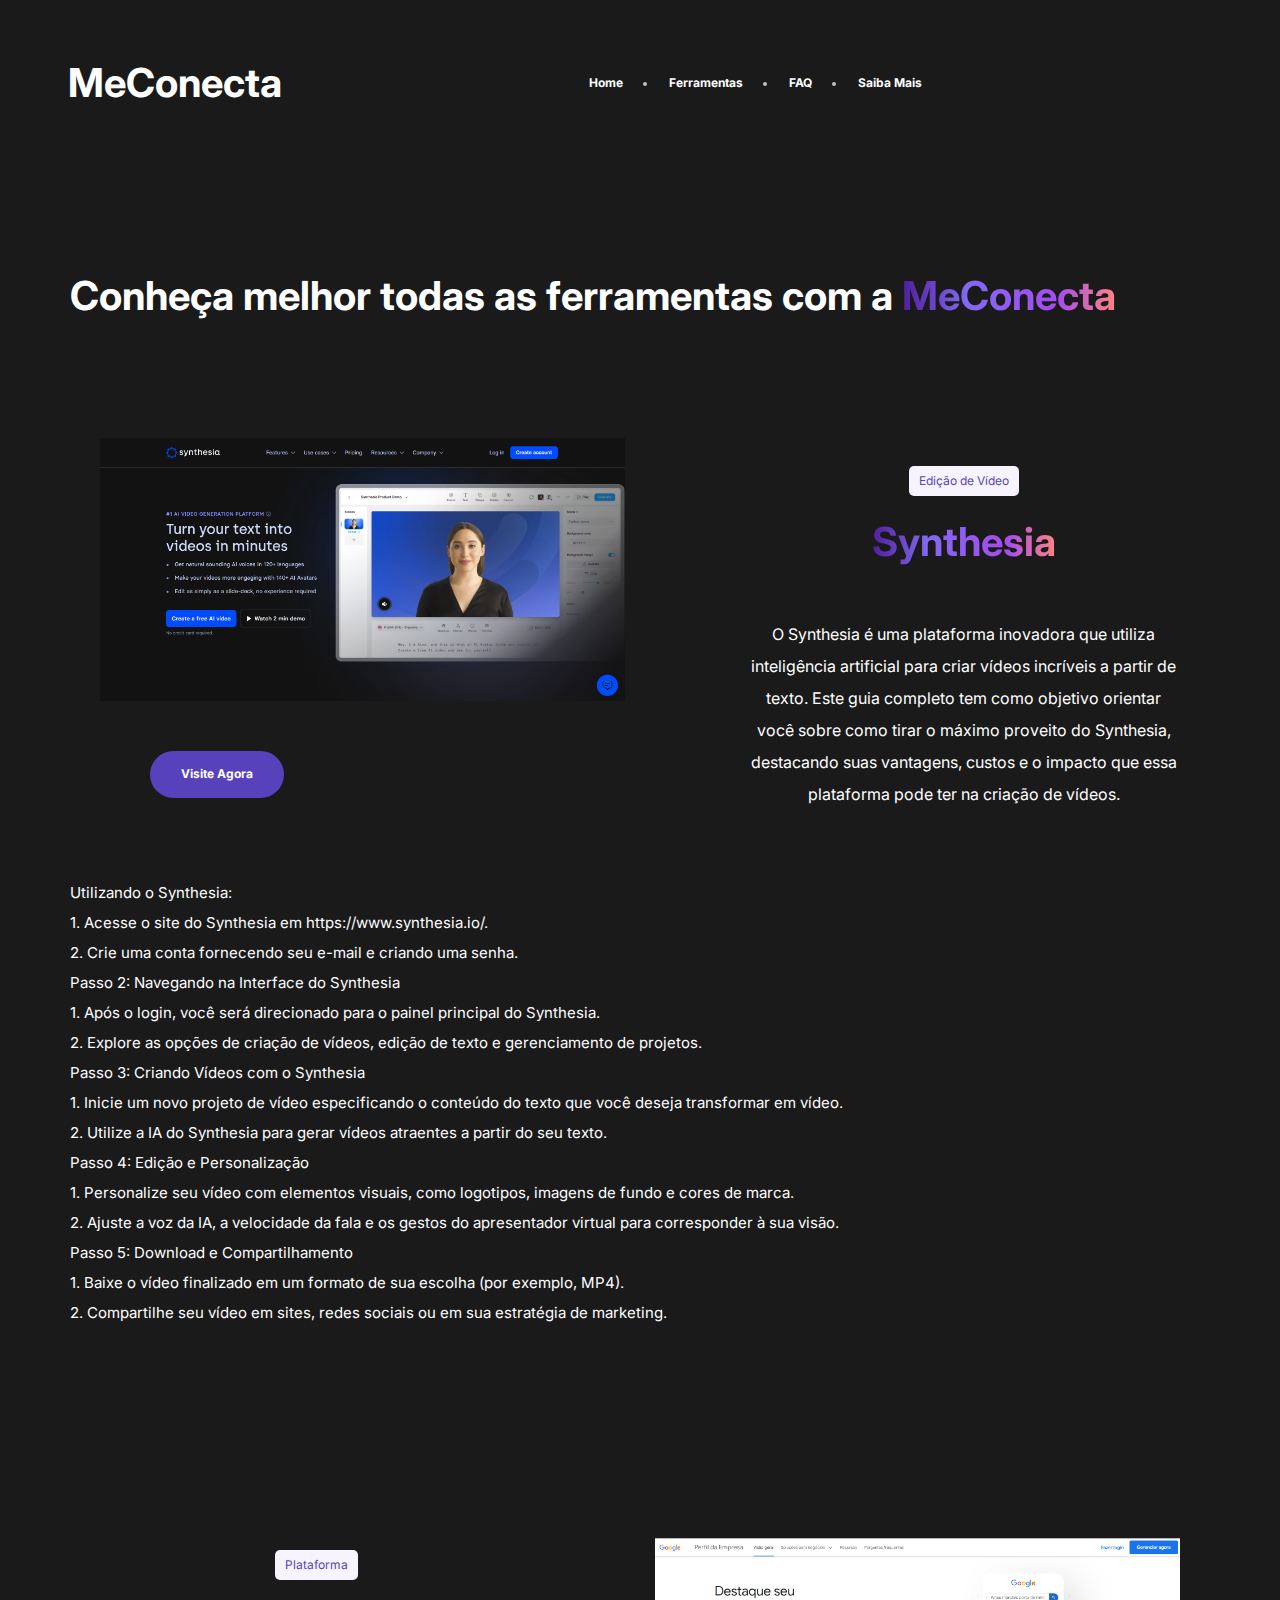
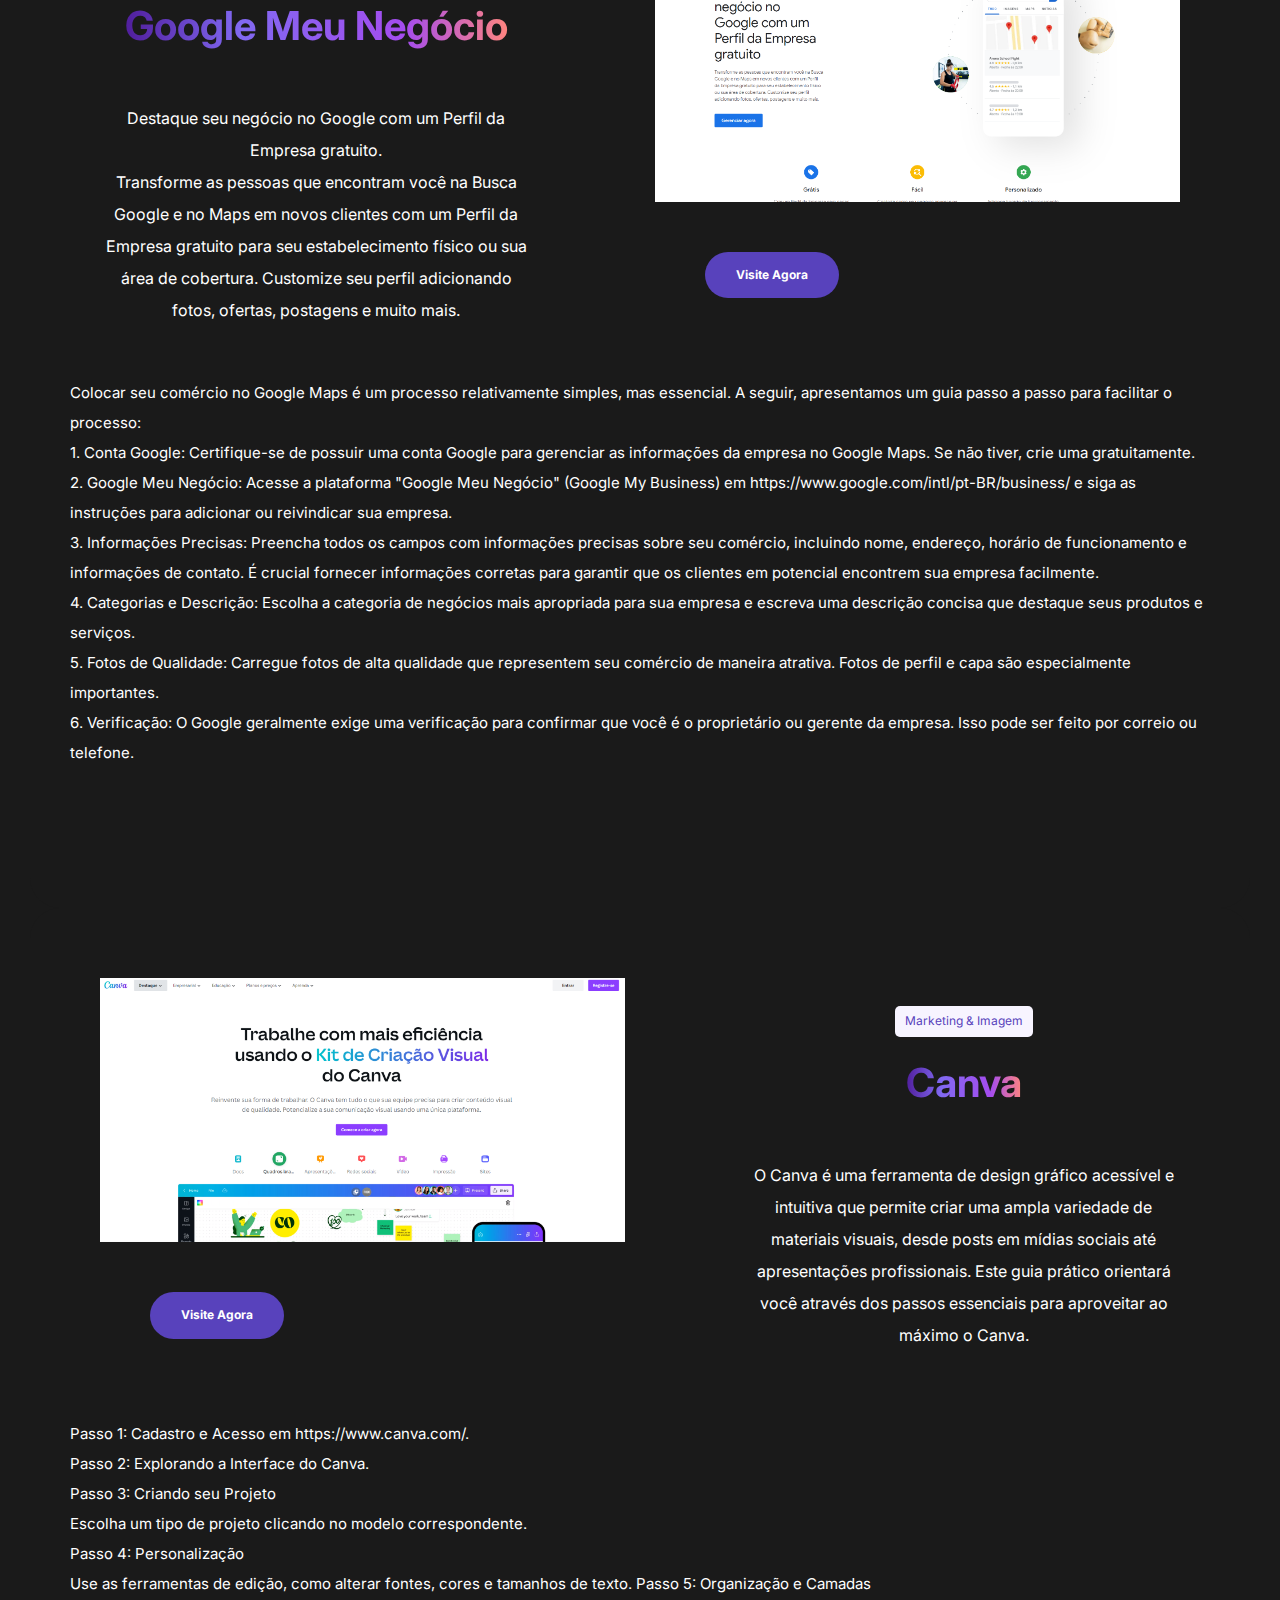
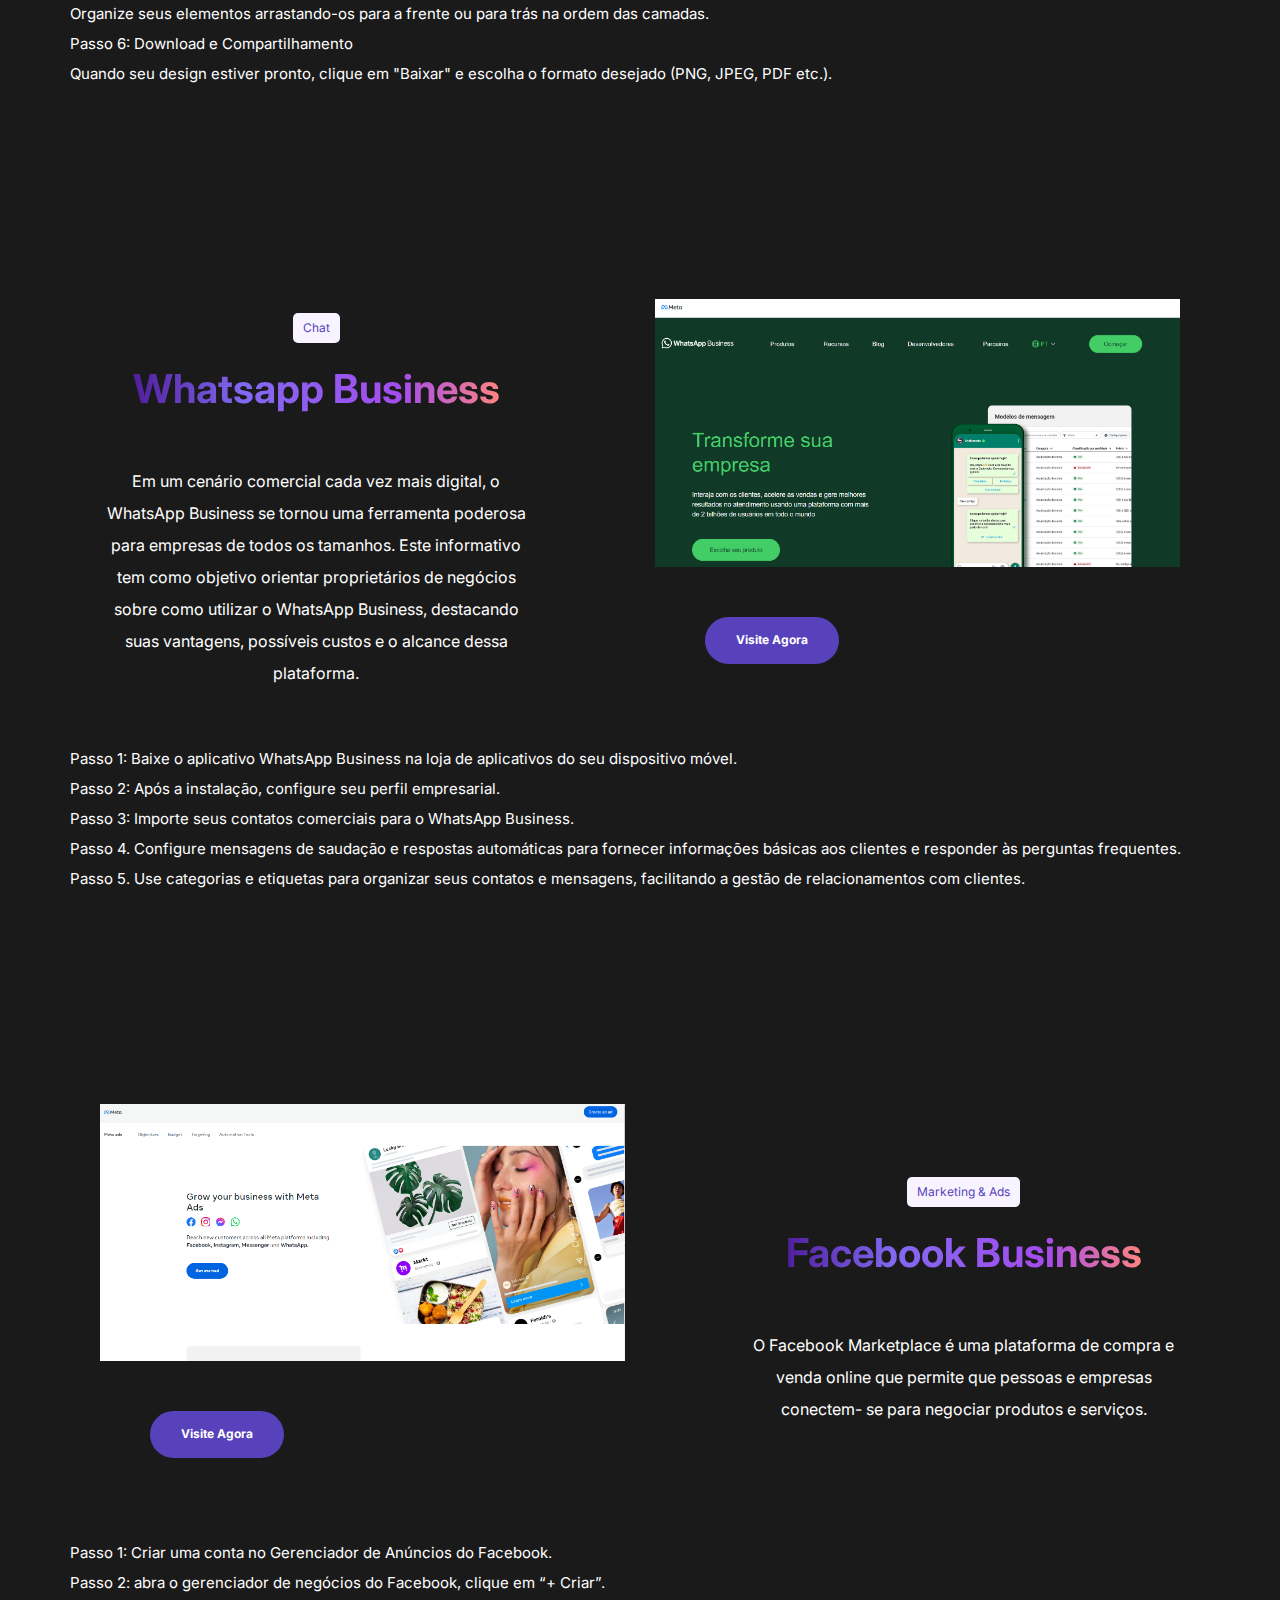
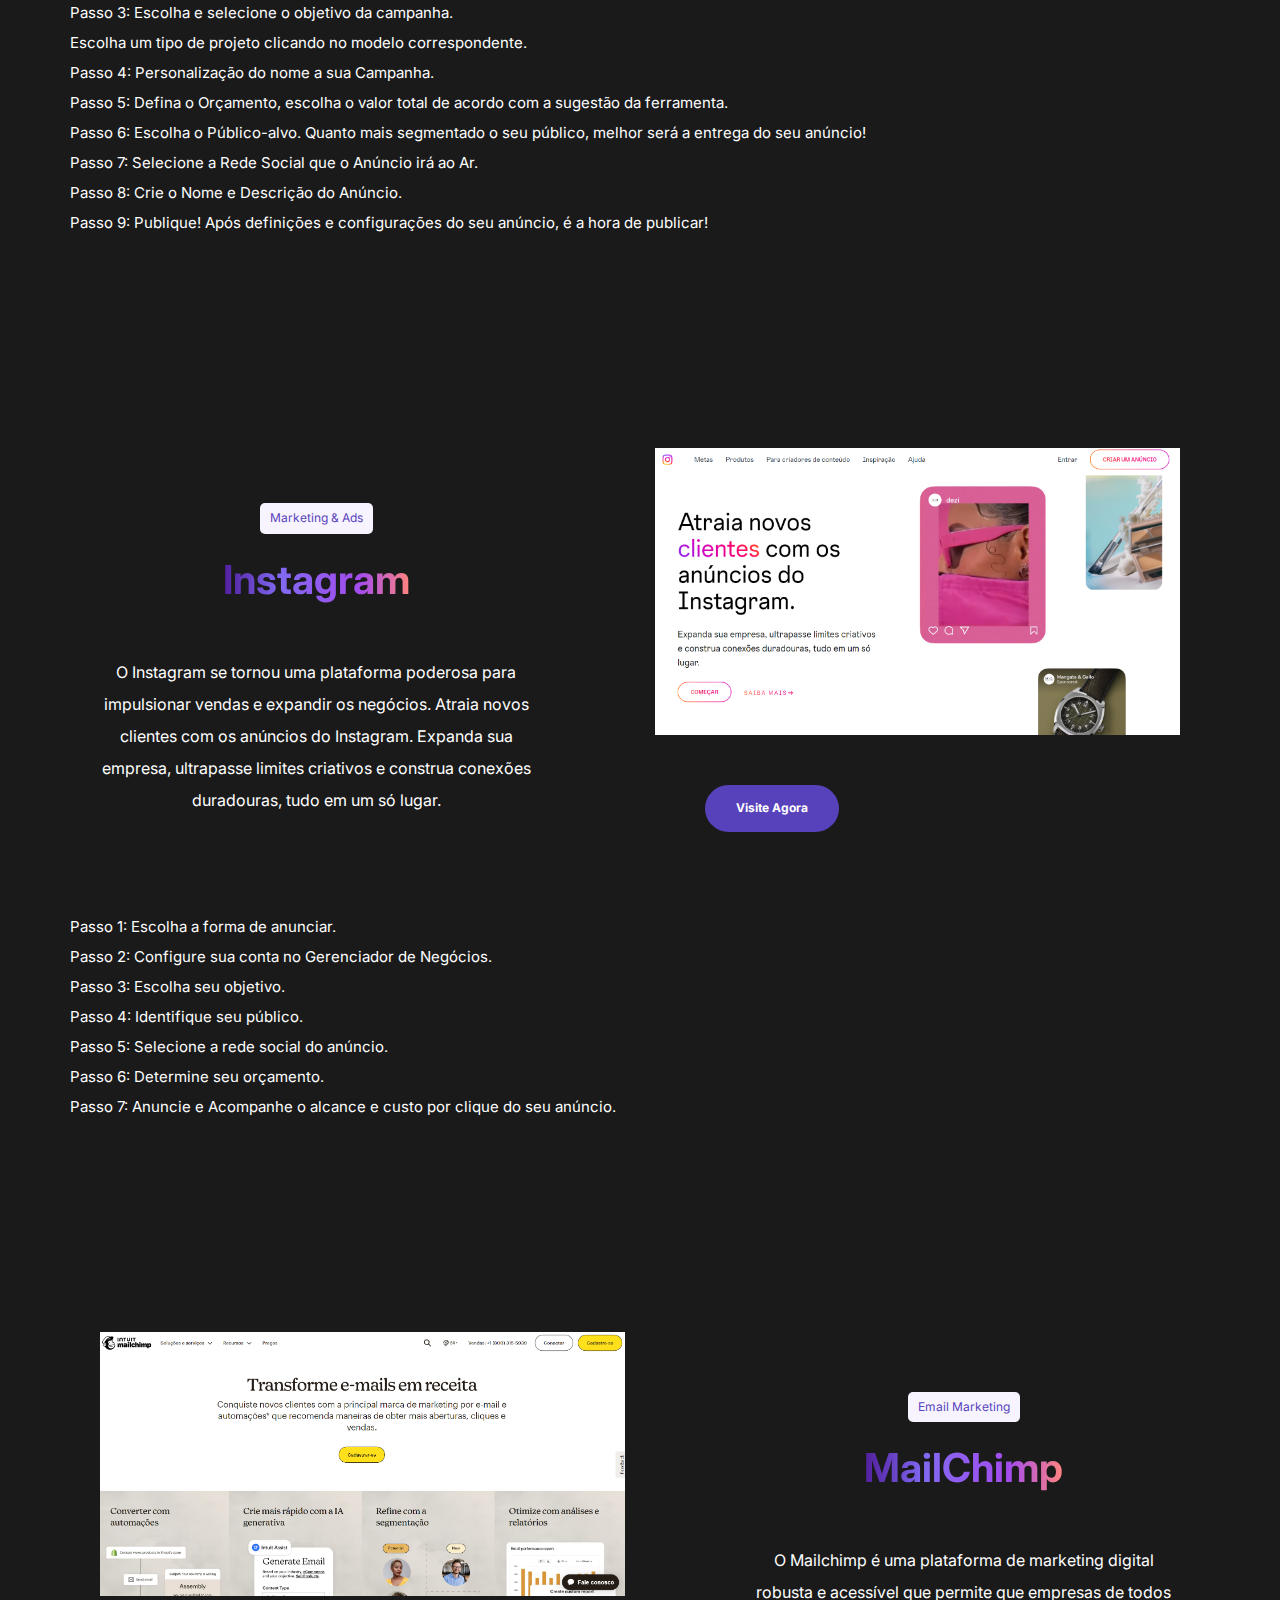
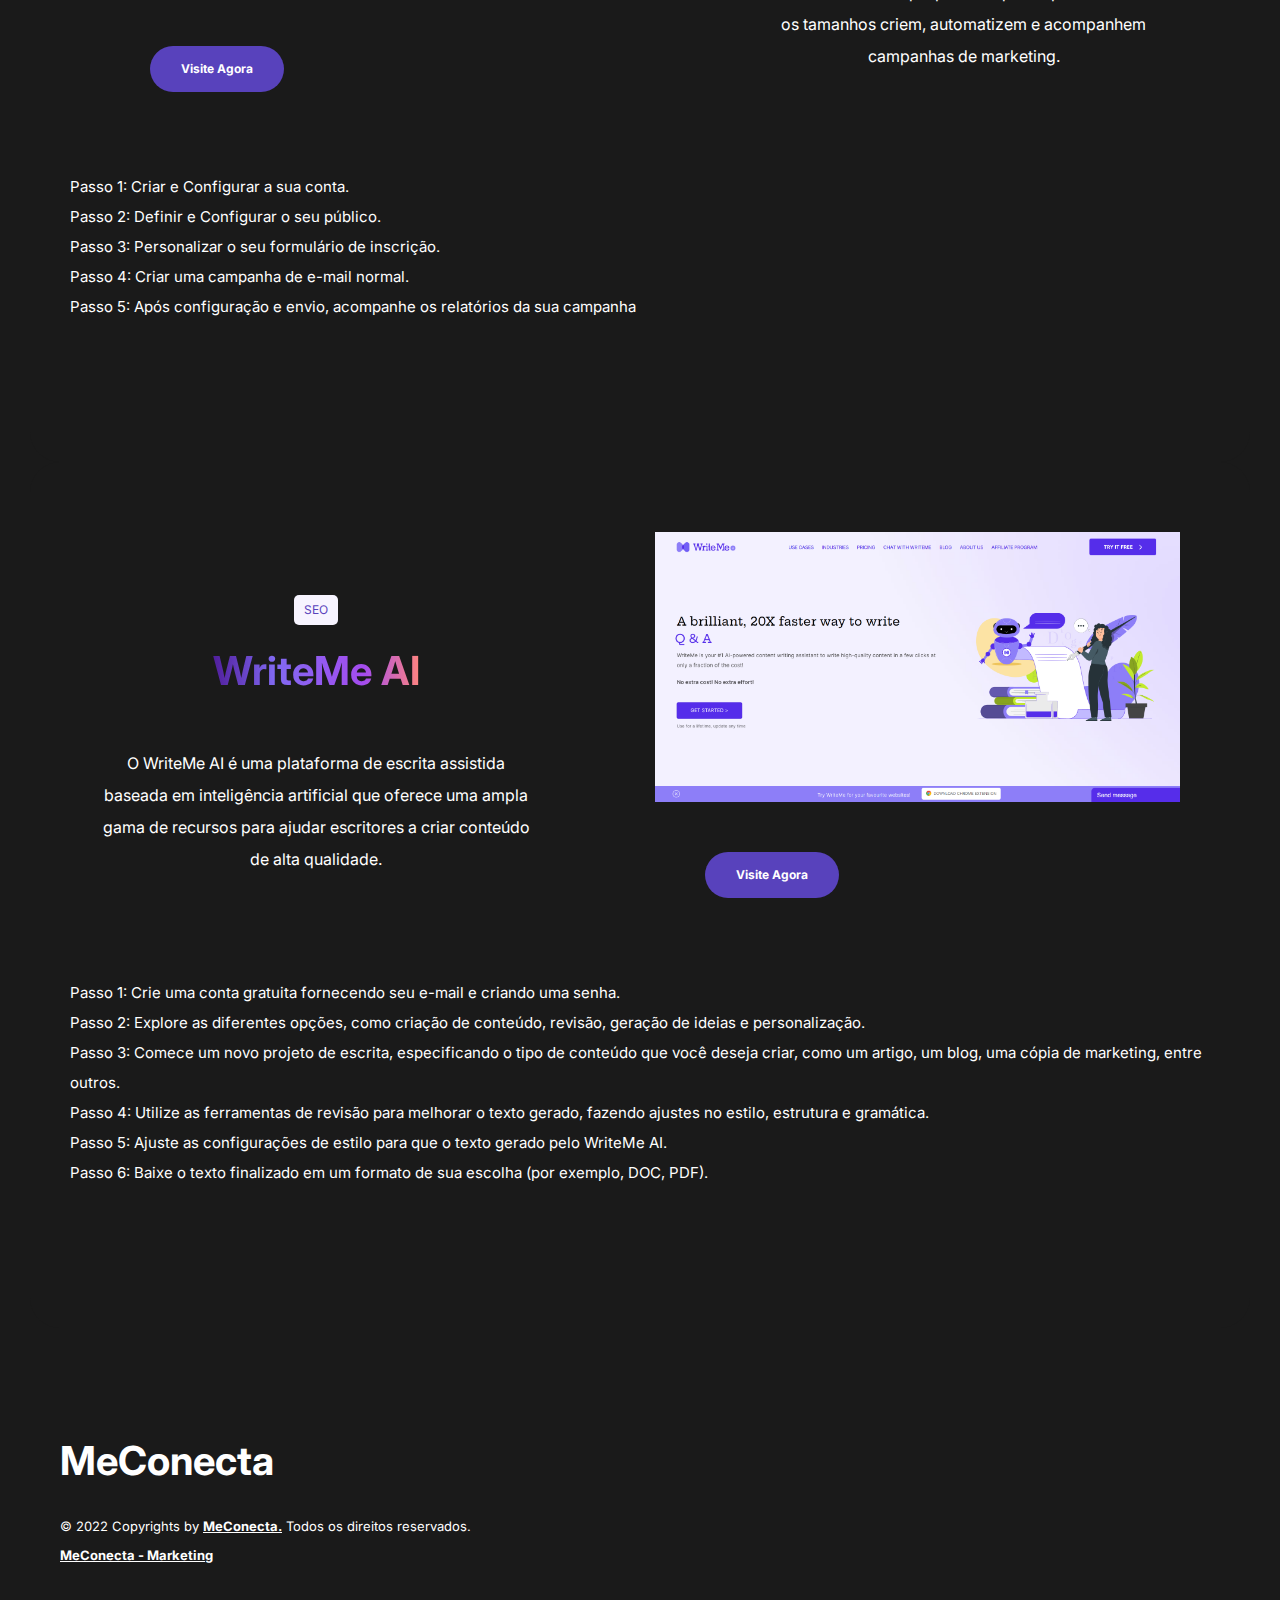
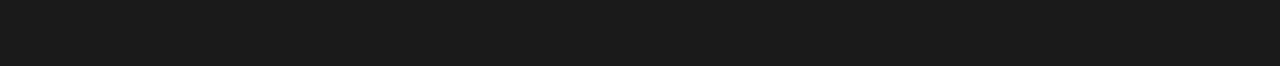
==== commit bca915d0: "Update index2.html" ====
--- a/index2.html
+++ b/index2.html
@@ -1,5 +1,5 @@
 <!DOCTYPE html>
-<html lang="en">
+<html lang="pt-br">
 
 <head>
     <!-- Metas -->
@@ -36,7 +36,7 @@
 
 <body>
     <!-- ====== start header ====== -->
-    <header class="style-6">
+    <header class="style-6" id="saibamais">
         <div class="content">
             <!-- ====== start navbar ====== -->
             <nav class="navbar navbar-expand-lg navbar-light style-6">
--- a/assets/style.css
+++ b/assets/style.css
@@ -416,8 +416,8 @@
   }
   
   .row:not(.gx-0):not(.gx-1):not(.gx-2):not(.gx-3):not(.gx-4):not(.gx-5) {
-    margin-right: -15px;
-    margin-left: -15px;
+    margin-right: 15px;
+    margin-left: 15px;
   }
   .row:not(.gx-0):not(.gx-1):not(.gx-2):not(.gx-3):not(.gx-4):not(.gx-5) > * {
     padding-right: 15px;
@@ -1478,6 +1478,7 @@
     -webkit-box-pack: center;
         -ms-flex-pack: center;
             justify-content: center;
+	  margin: 50px;
   }
   .butn span,
   .btn span {
@@ -3471,7 +3472,7 @@
   header.style-6 .content {
     background-color: #1a1a1a;
     position: relative;
-    padding: 150px 0 100px;
+    padding: 70px 0 100px;
     border-radius: 30px;
   }
   header.style-6 .info {
@@ -4802,64 +4803,6 @@
   color: #fff;
   opacity: 60%;
 }
-  ---------------------
-
-/* ===============================================================
-			[ * Values Section ] 
-================================================================*/
-/* --------------- Values styles --------------- */
-.values .box {
-  padding: 100px;
-  box-shadow: 0px 0 5px rgba(1, 41, 112, 0.08);
-  text-align: center;
-  transition: 0.3s;
-  height: 100%;
-  margin: 20px;
-}
-
-.values .box img {
-  padding: 30px 50px;
-  transition: 0.5s;
-  transform: scale(1.1);
-  align-items:baseline;
-  align-self: start;
-}
-
-.values .box h3 {
-  font-size: 24px;
-  color: #fff;
-  font-weight: 700;
-  margin-bottom: 18px;
-}
-
-.values .box:hover {
-  box-shadow: 0px 0 30px rgba(1, 41, 112, 0.08);
-}
-
-.values .box:hover img {
-  transform: scale(1);
-}
-
-.section-header {
-  text-align: center;
-  padding: 40px;
-}
-
-.section-header .h2{
-  margin: 100px 0 0 0;
-  padding: 0;
-  font-size: 15px;
-  line-height: 1.7;
-}
-
-@media (max-width: 768px) {
-  .section-header p {
-    font-size: 28px;
-    line-height: 32px;
-  }
-}
-
-
 
 /* ===============================================================
 			[ * faq Section ] 
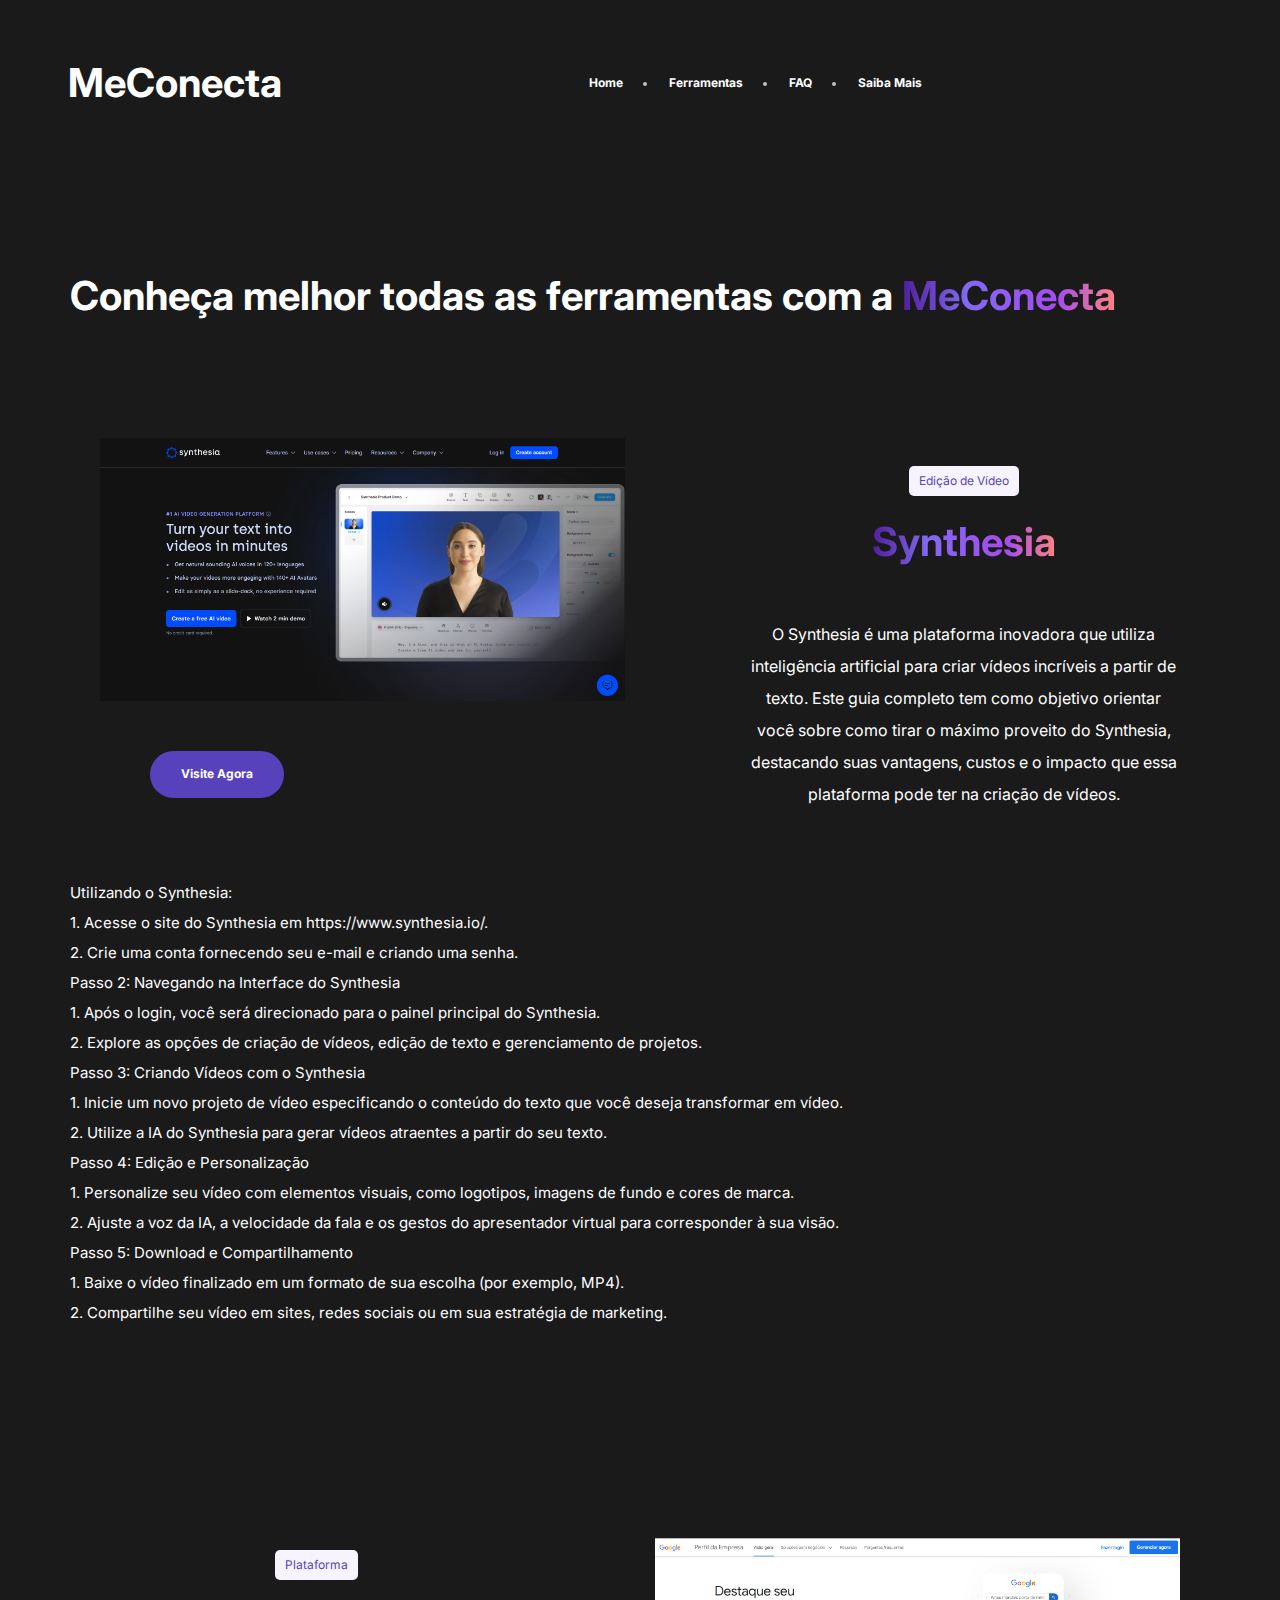
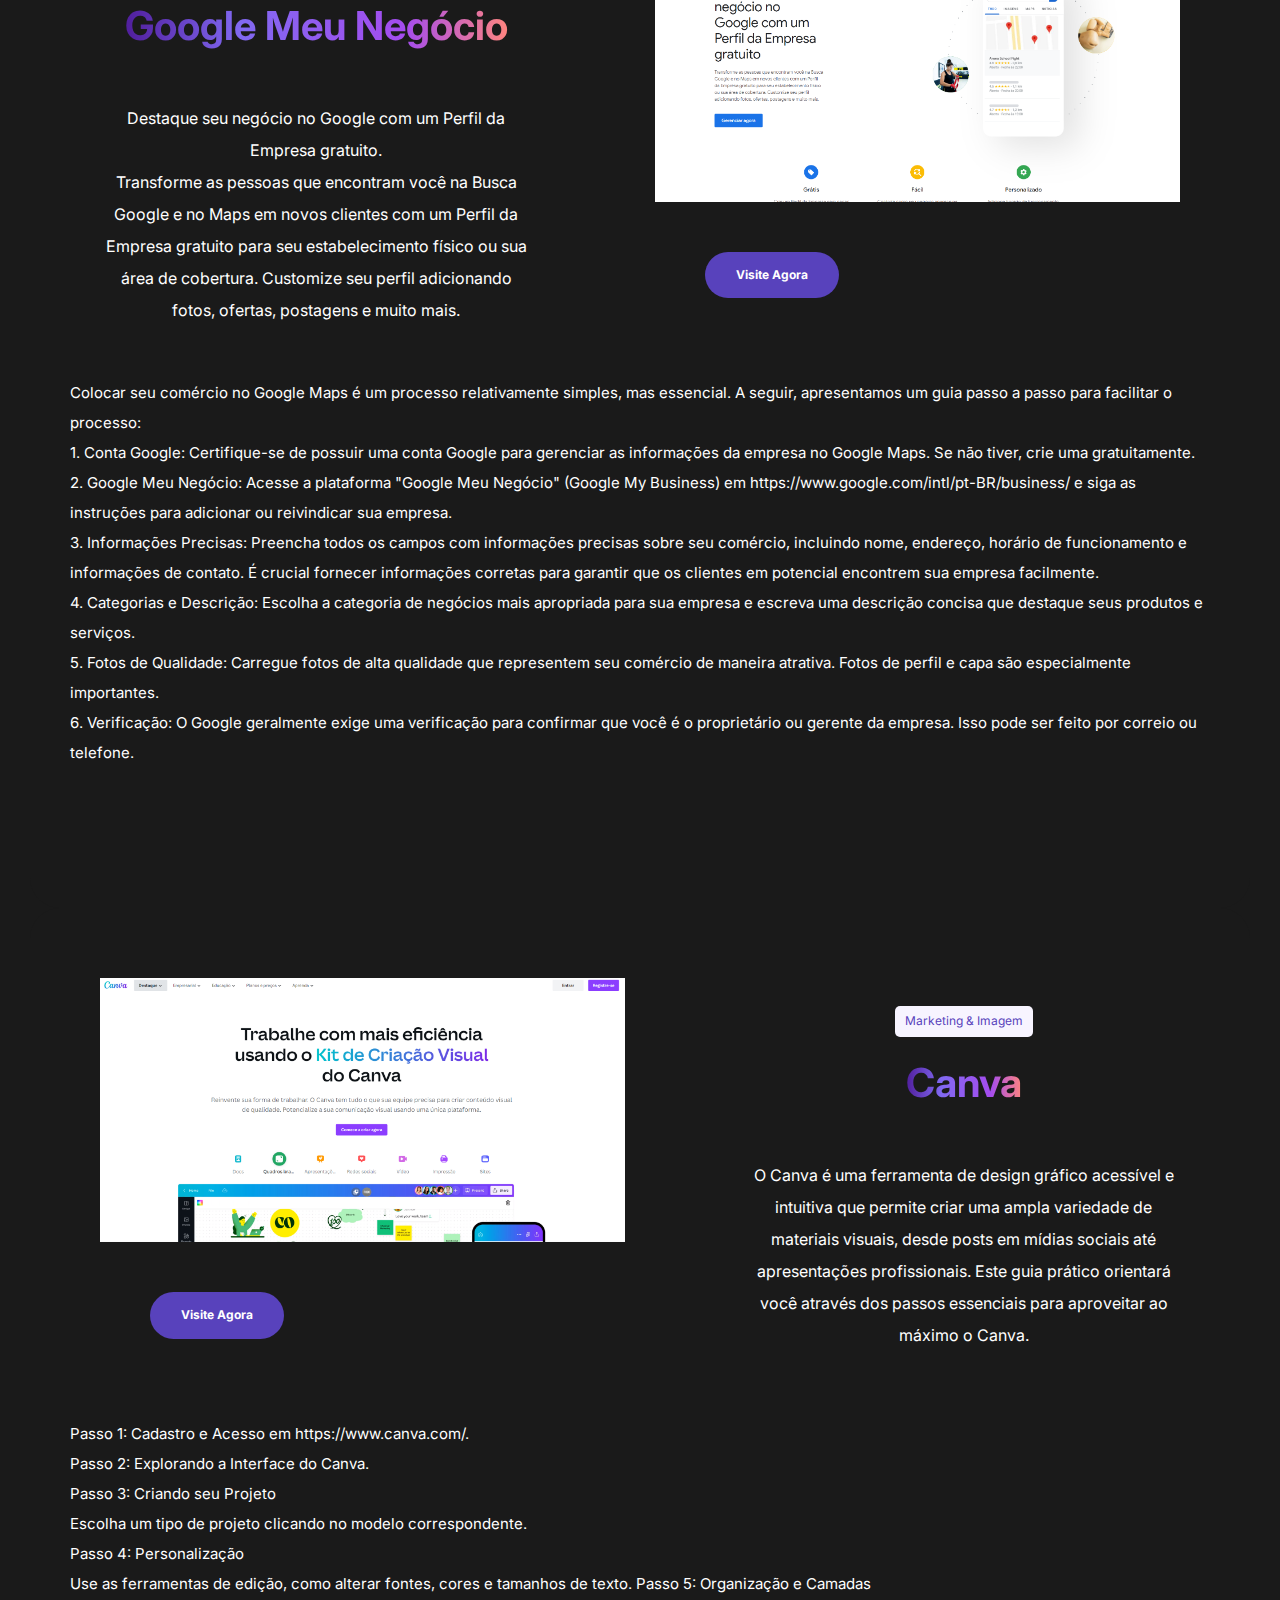
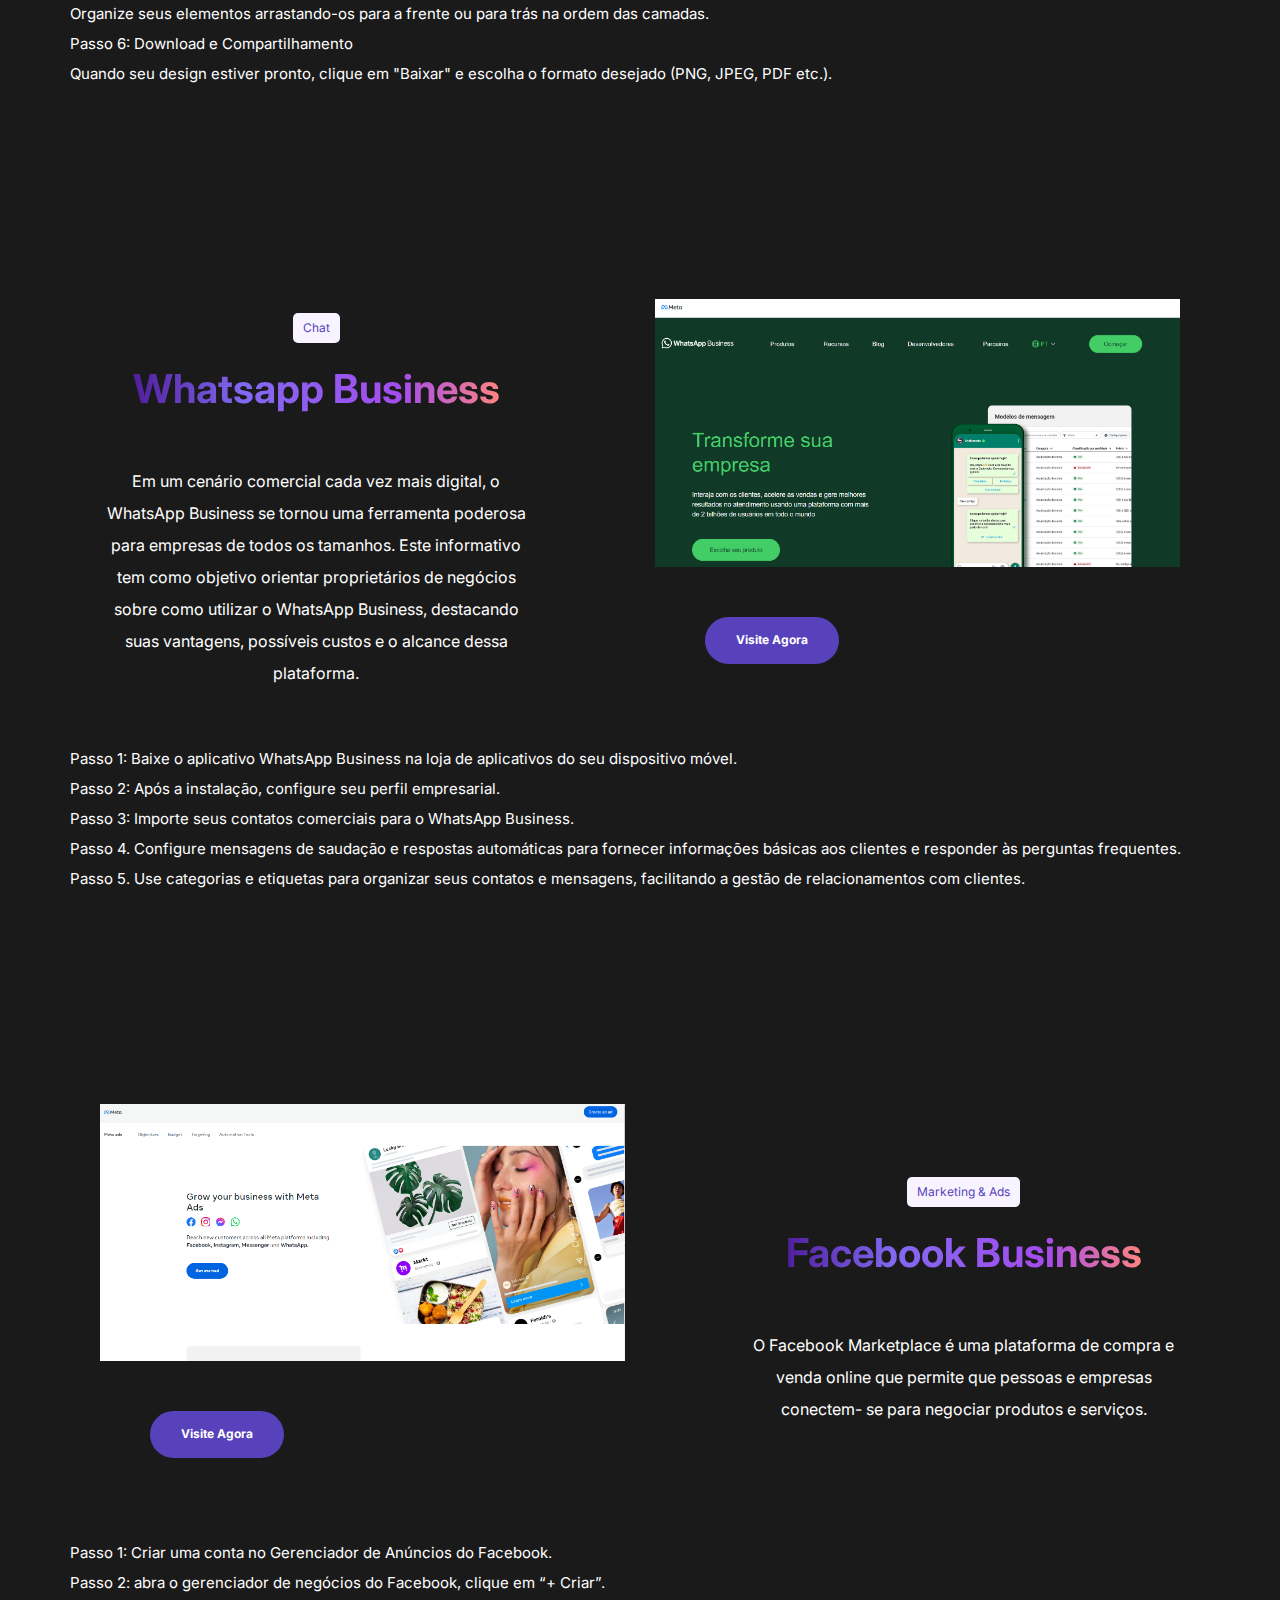
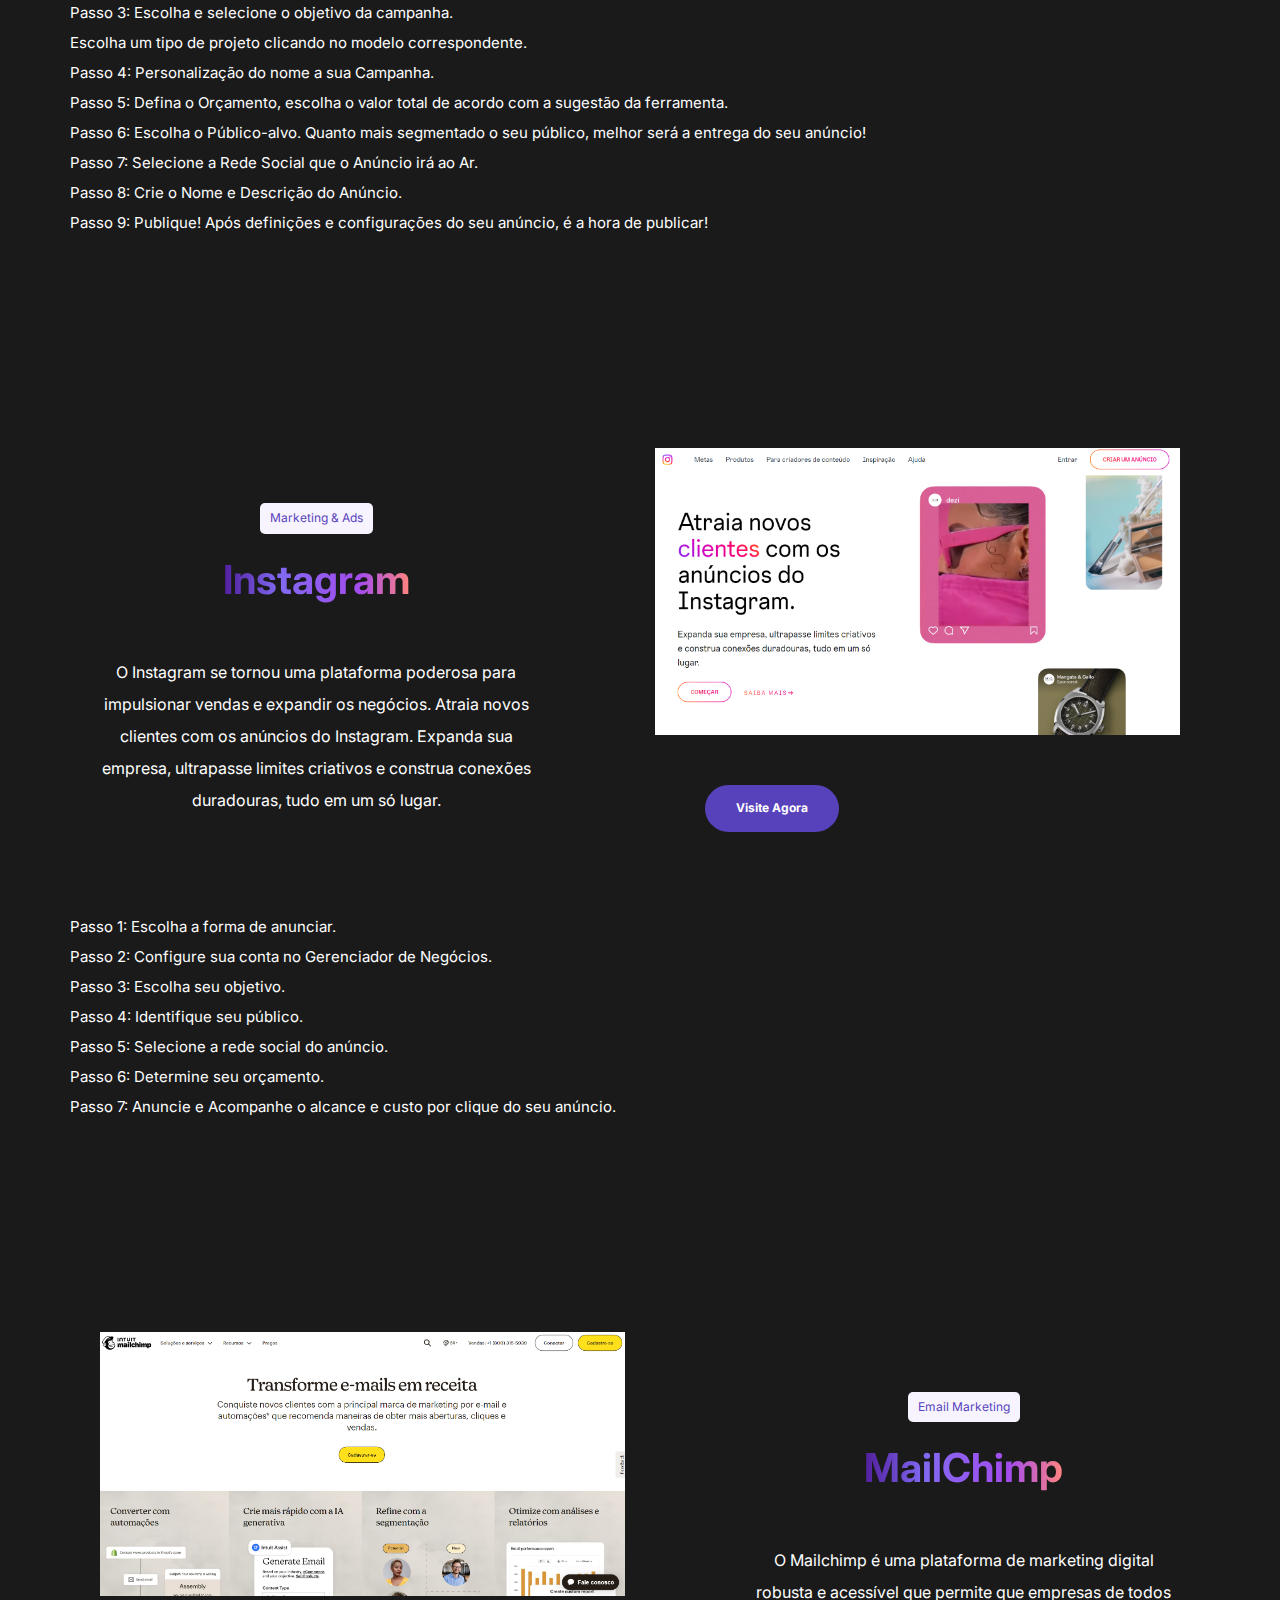
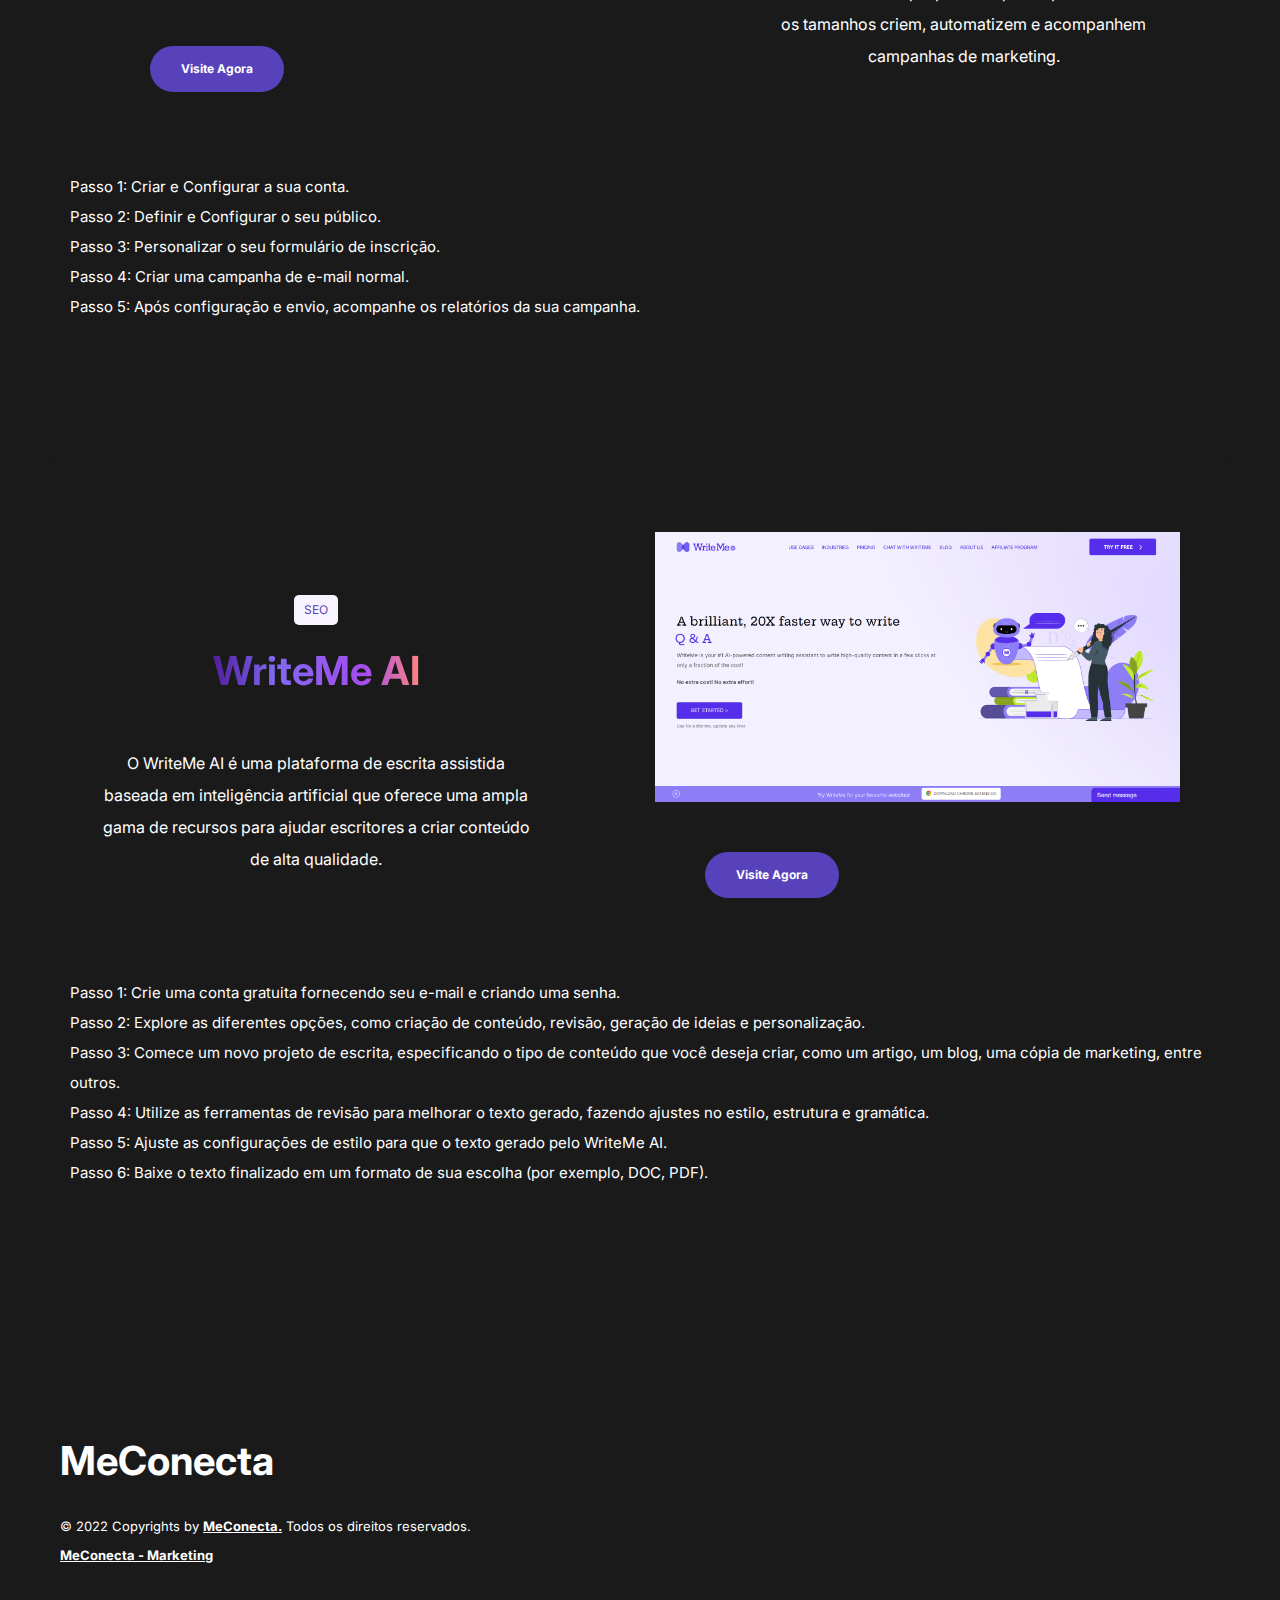
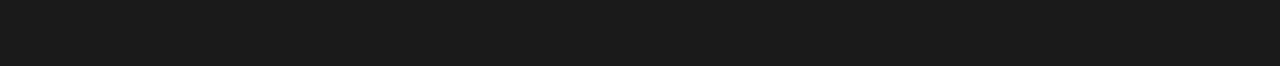
==== commit 1310bf45: "Update index2.html" ====
--- a/index2.html
+++ b/index2.html
@@ -52,17 +52,17 @@
                     <div class="collapse navbar-collapse" id="navbarSupportedContent">
                         <ul class="navbar-nav m-auto mb-2 mb-lg-0">
                             <li class="nav-item">
-                                <a class="nav-link" href="/index.html#home">
+                                <a class="nav-link" href="/index.html#home" target="_blank">
                                     Home
                                 </a>
                             </li>
                             <li class="nav-item">
-                                <a class="nav-link" href="/index.html#ferramentas">
+                                <a class="nav-link" href="/index.html#ferramentas" target="_blank">
                                     Ferramentas
                                 </a>
                             </li>
                             <li class="nav-item">
-                                <a class="nav-link" href="/index.html#faq">
+                                <a class="nav-link" href="/index.html#faq" target="_blank">
                                     FAQ
                                 </a>
                             </li>
@@ -358,7 +358,7 @@
                             Passo 2: Definir e Configurar o seu público.<br>
                             Passo 3: Personalizar o seu formulário de inscrição.<br>
                             Passo 4: Criar uma campanha de e-mail normal.<br>
-                            Passo 5: Após configuração e envio, acompanhe os relatórios da sua campanha<br>
+                            Passo 5: Após configuração e envio, acompanhe os relatórios da sua campanha.<br>
                         </p>
                     </div>
                 </div>
